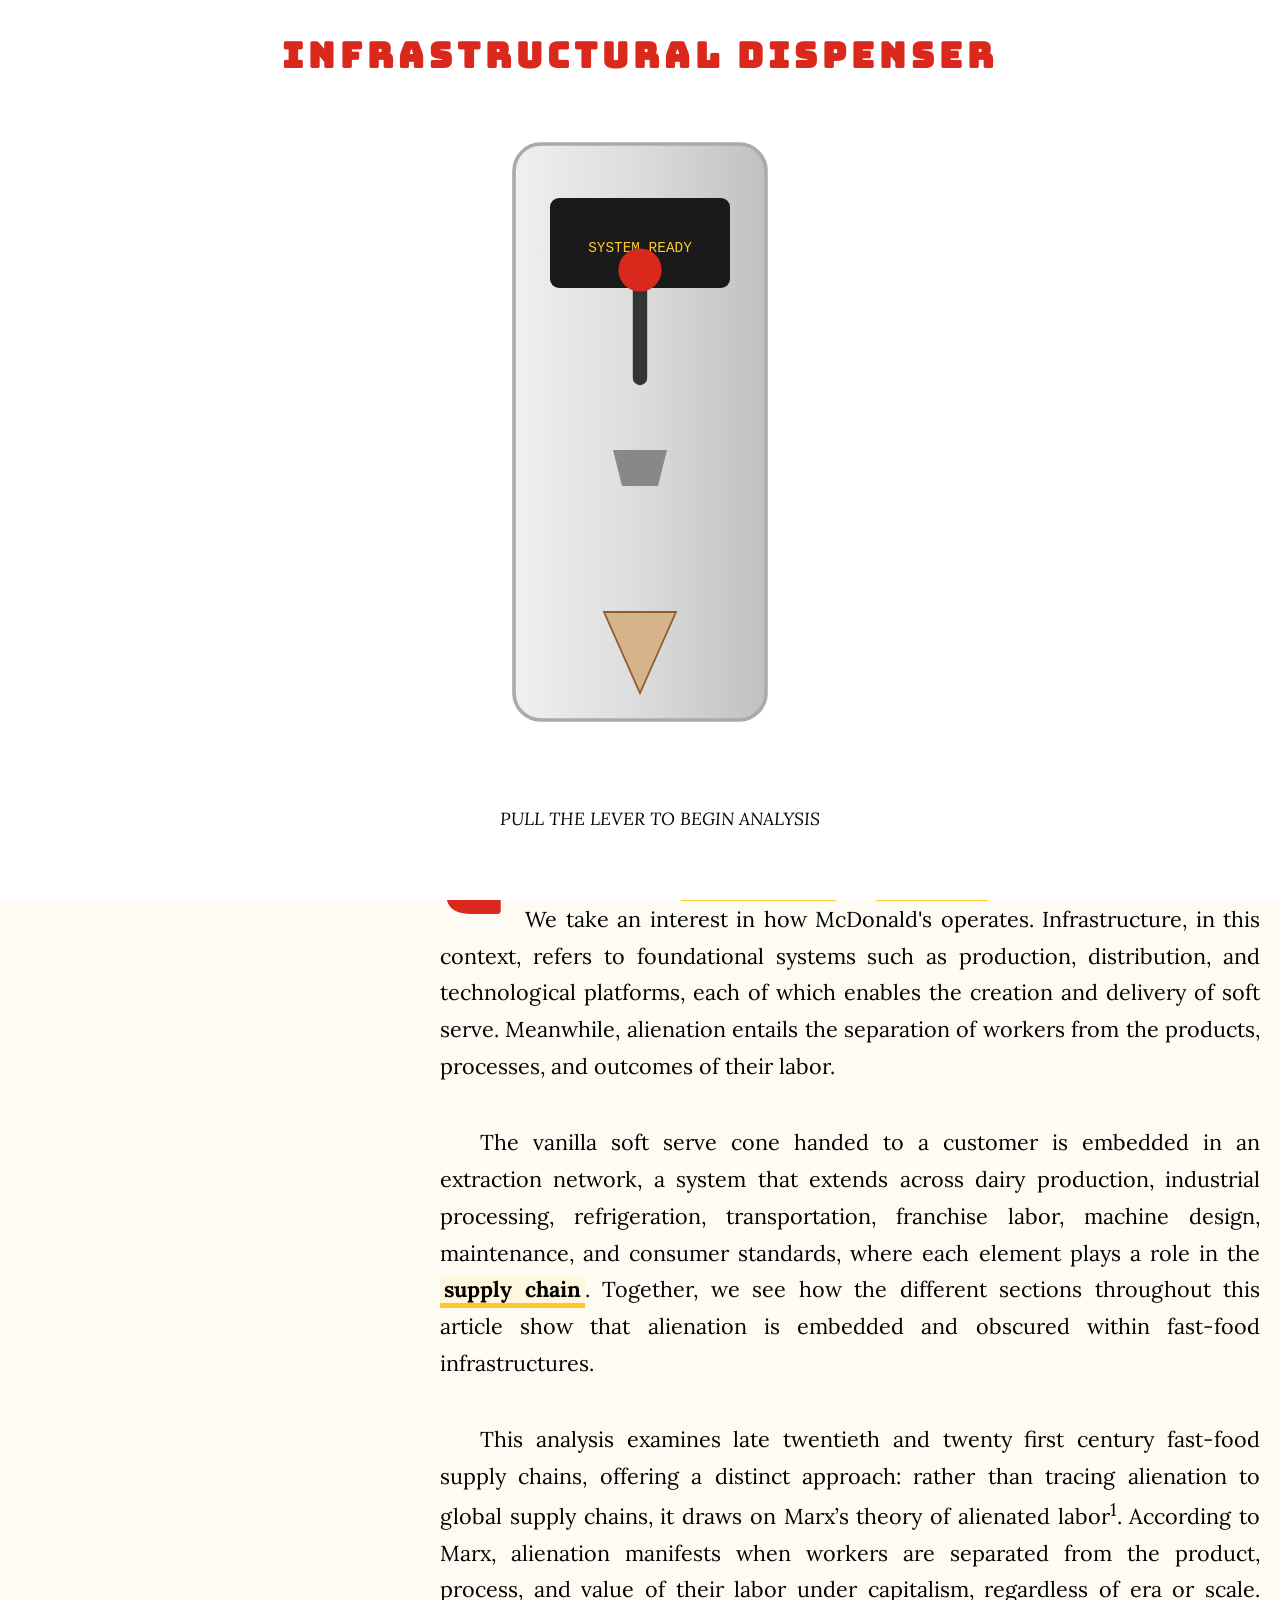
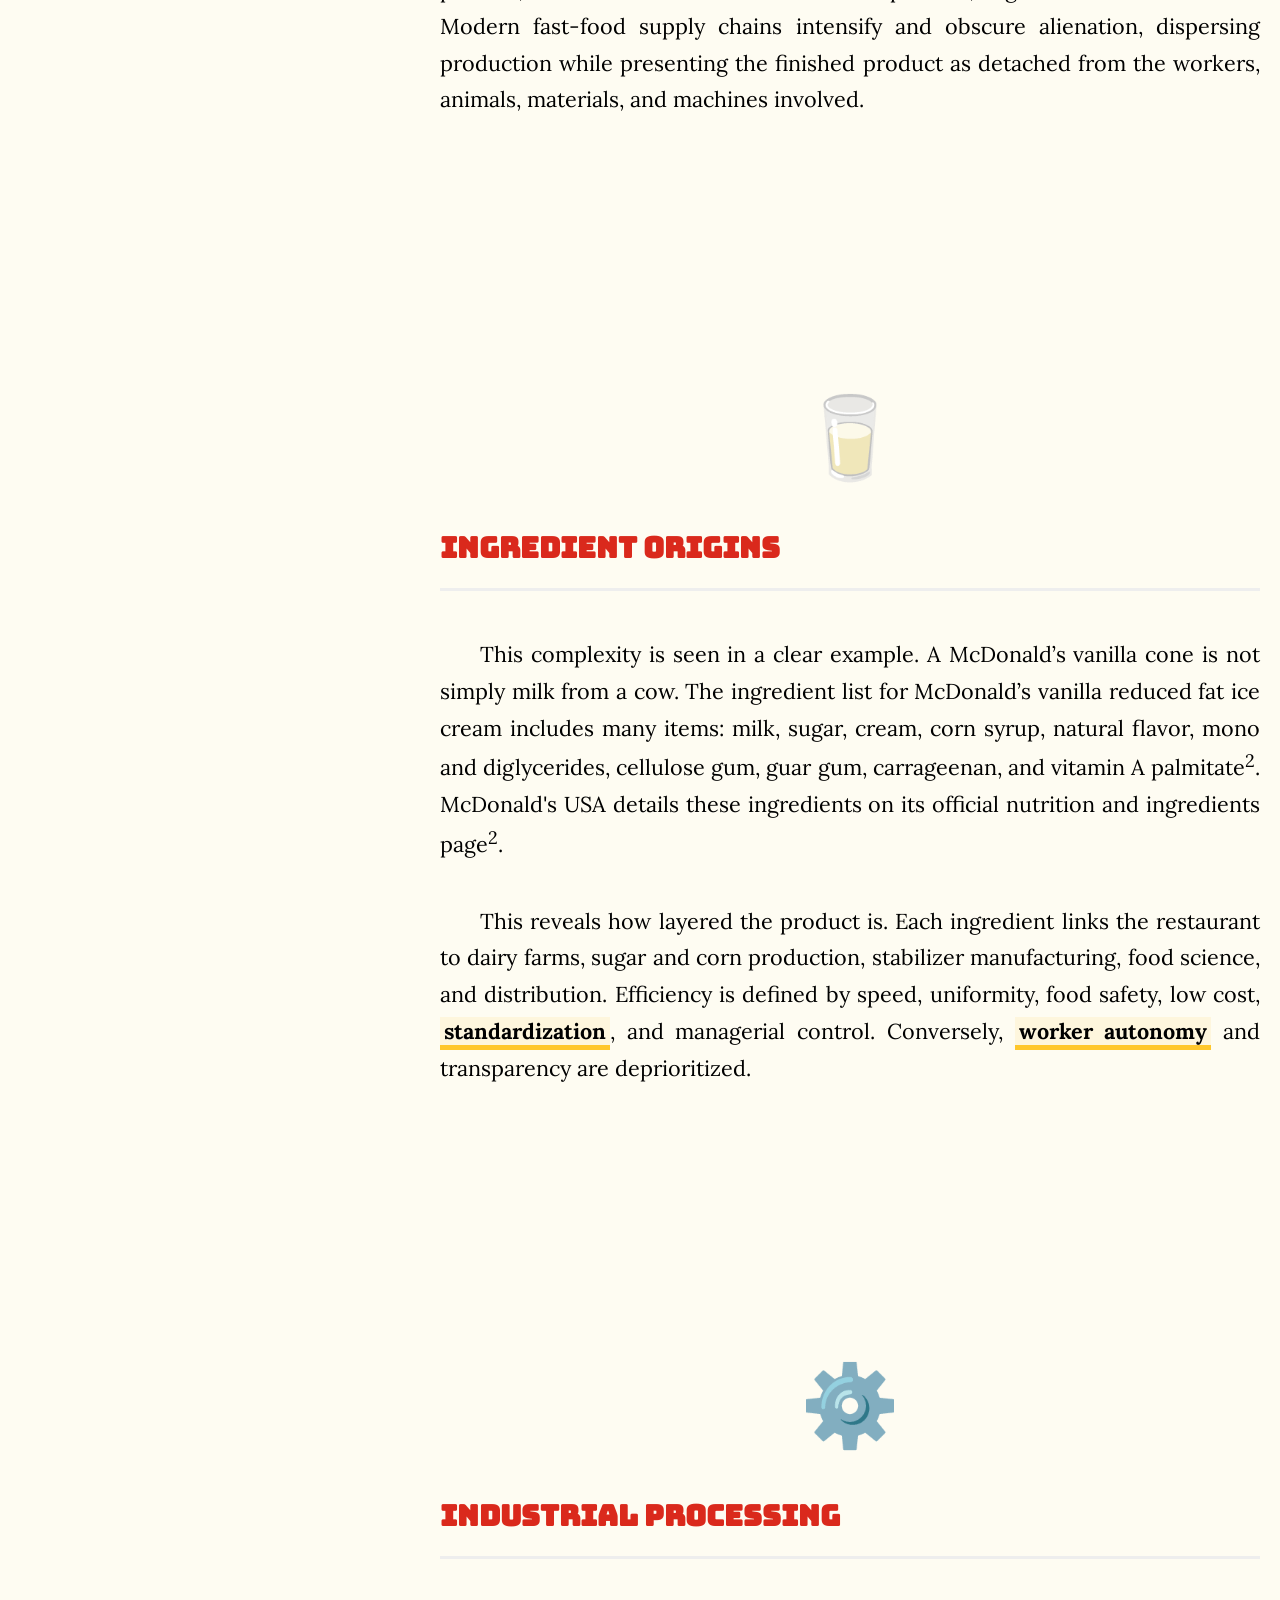
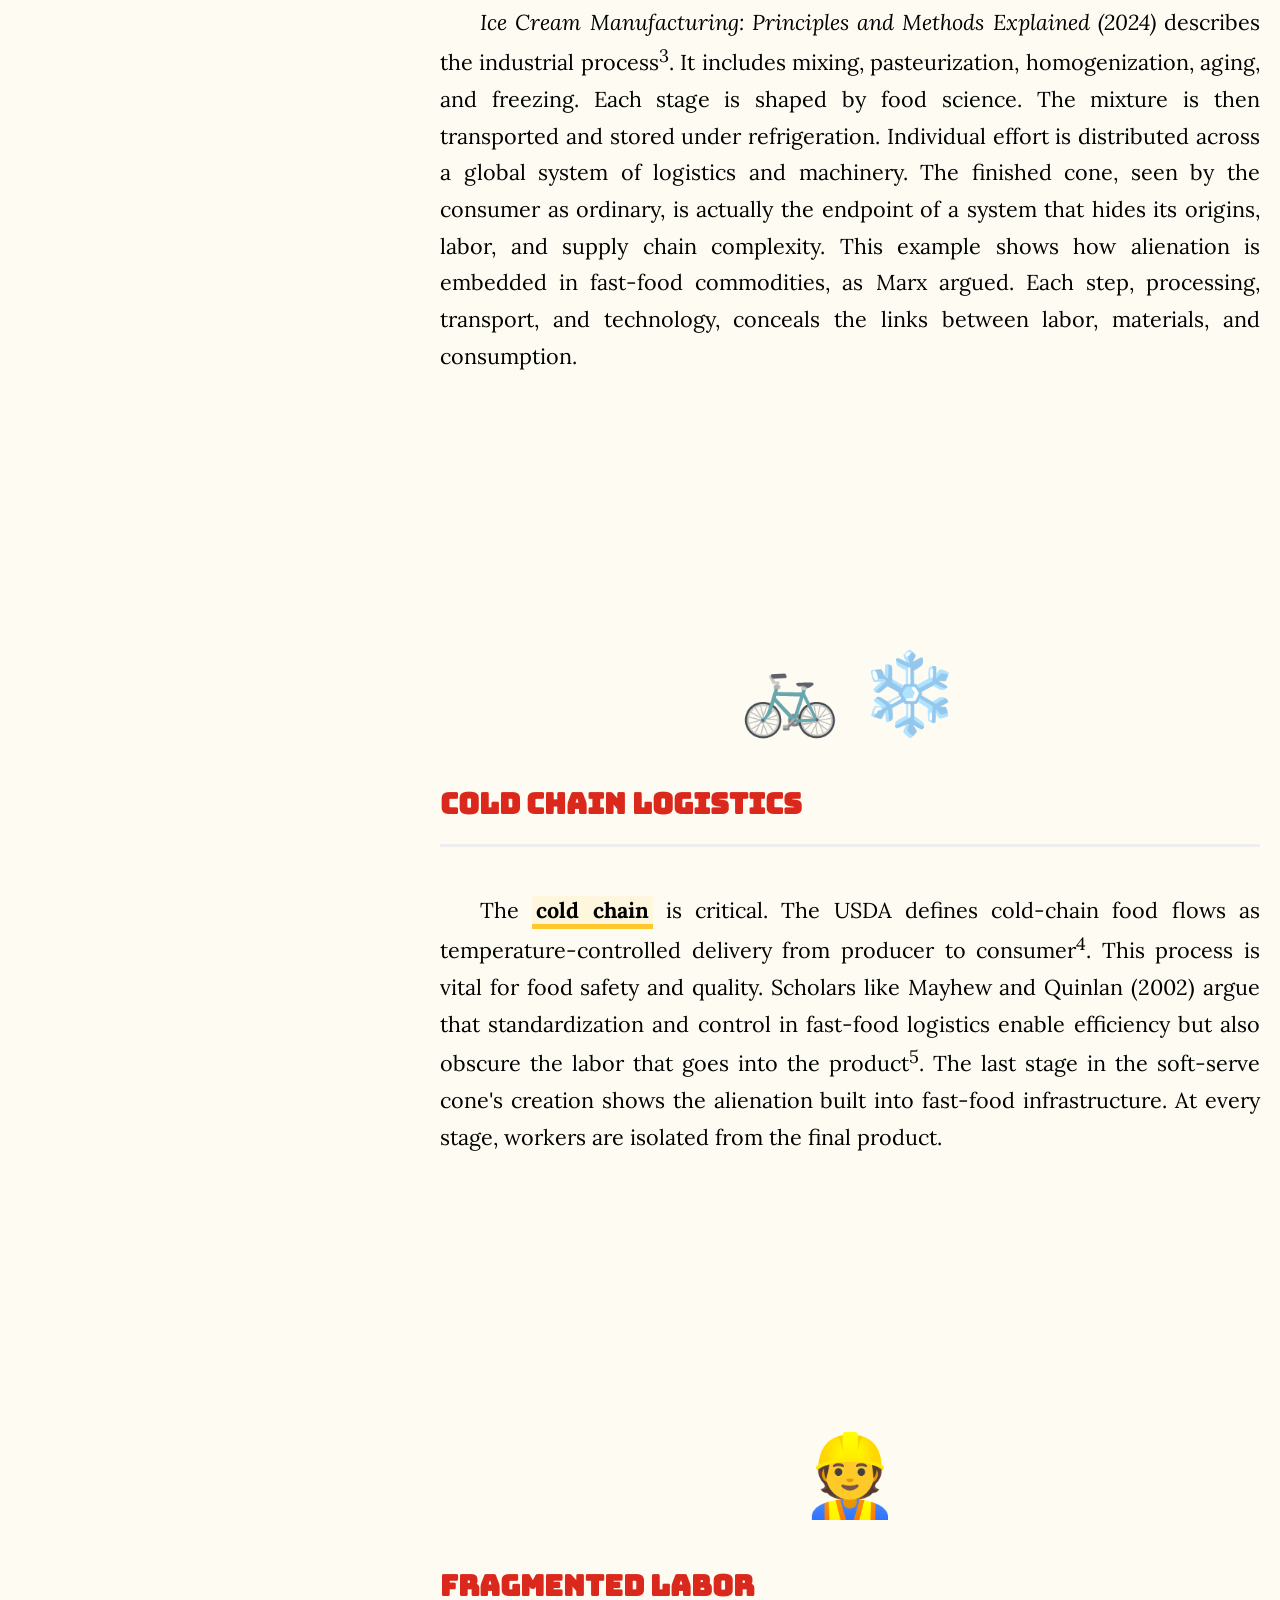
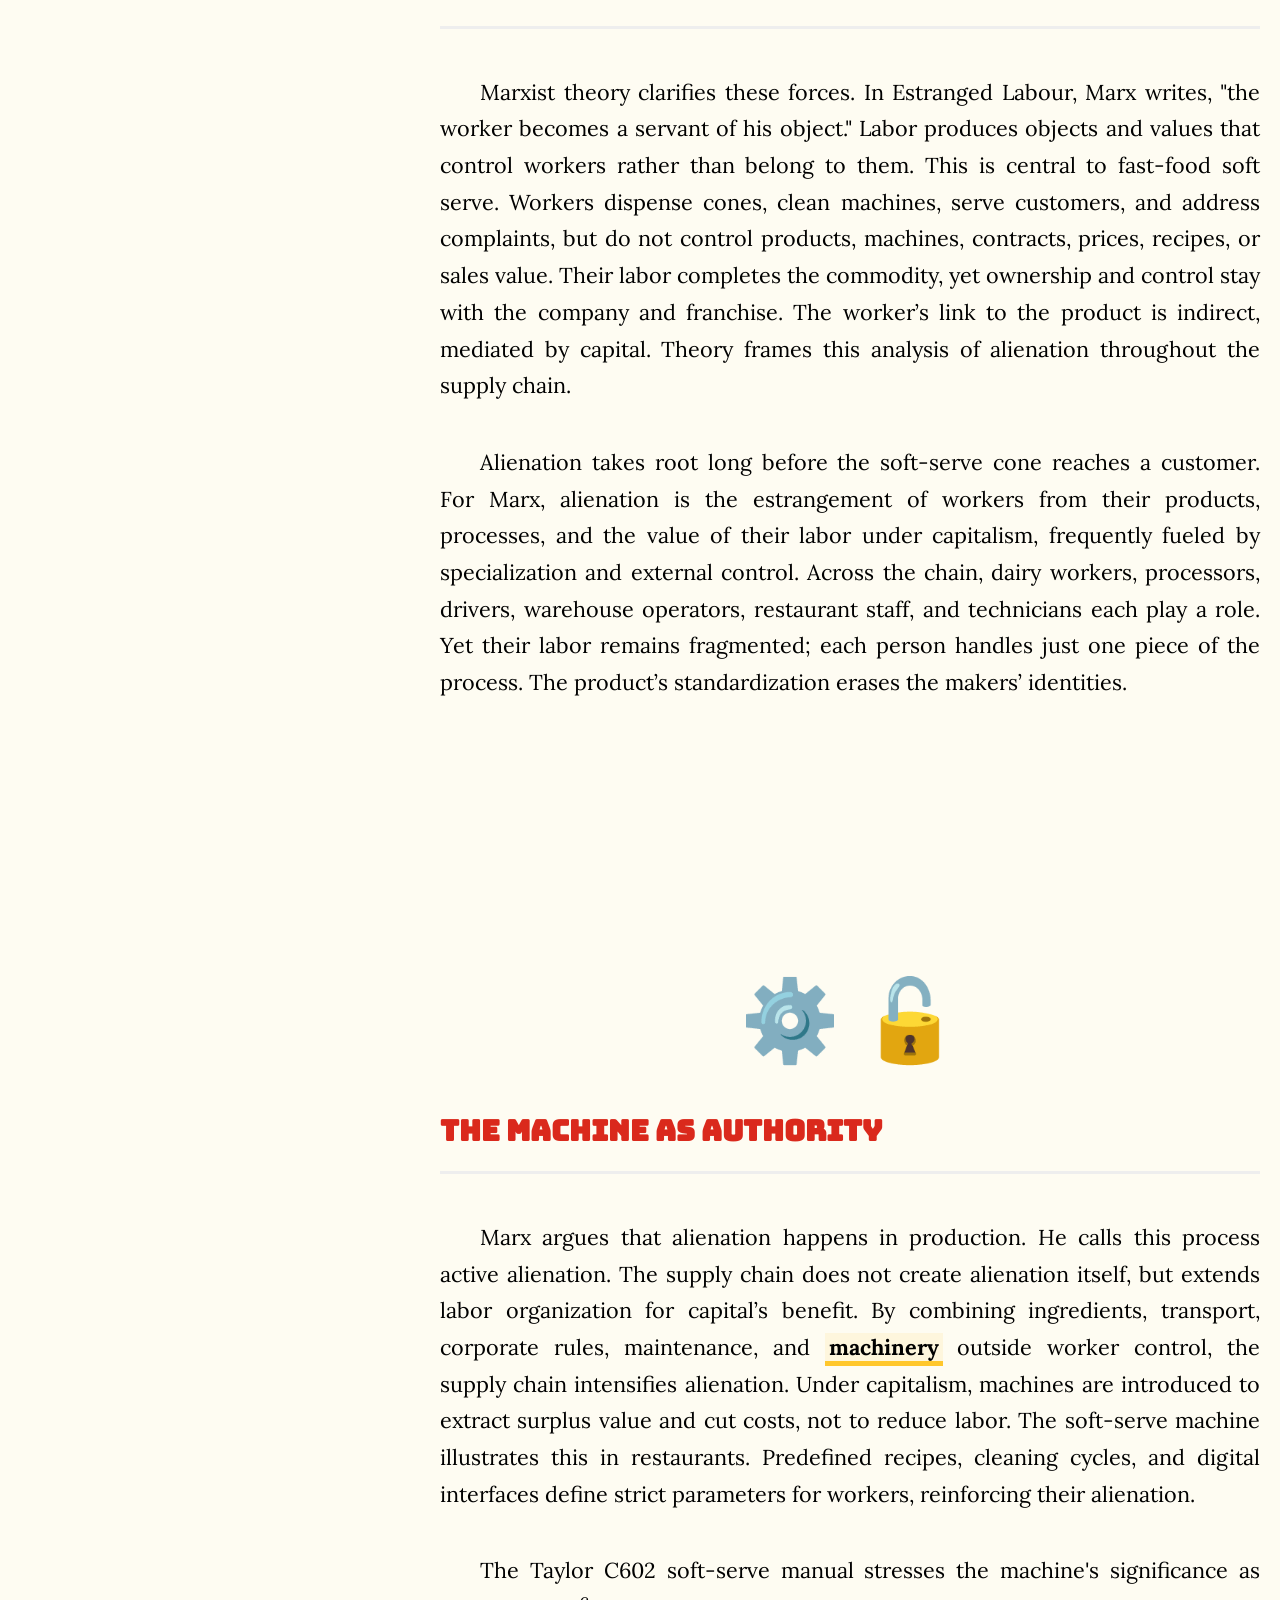
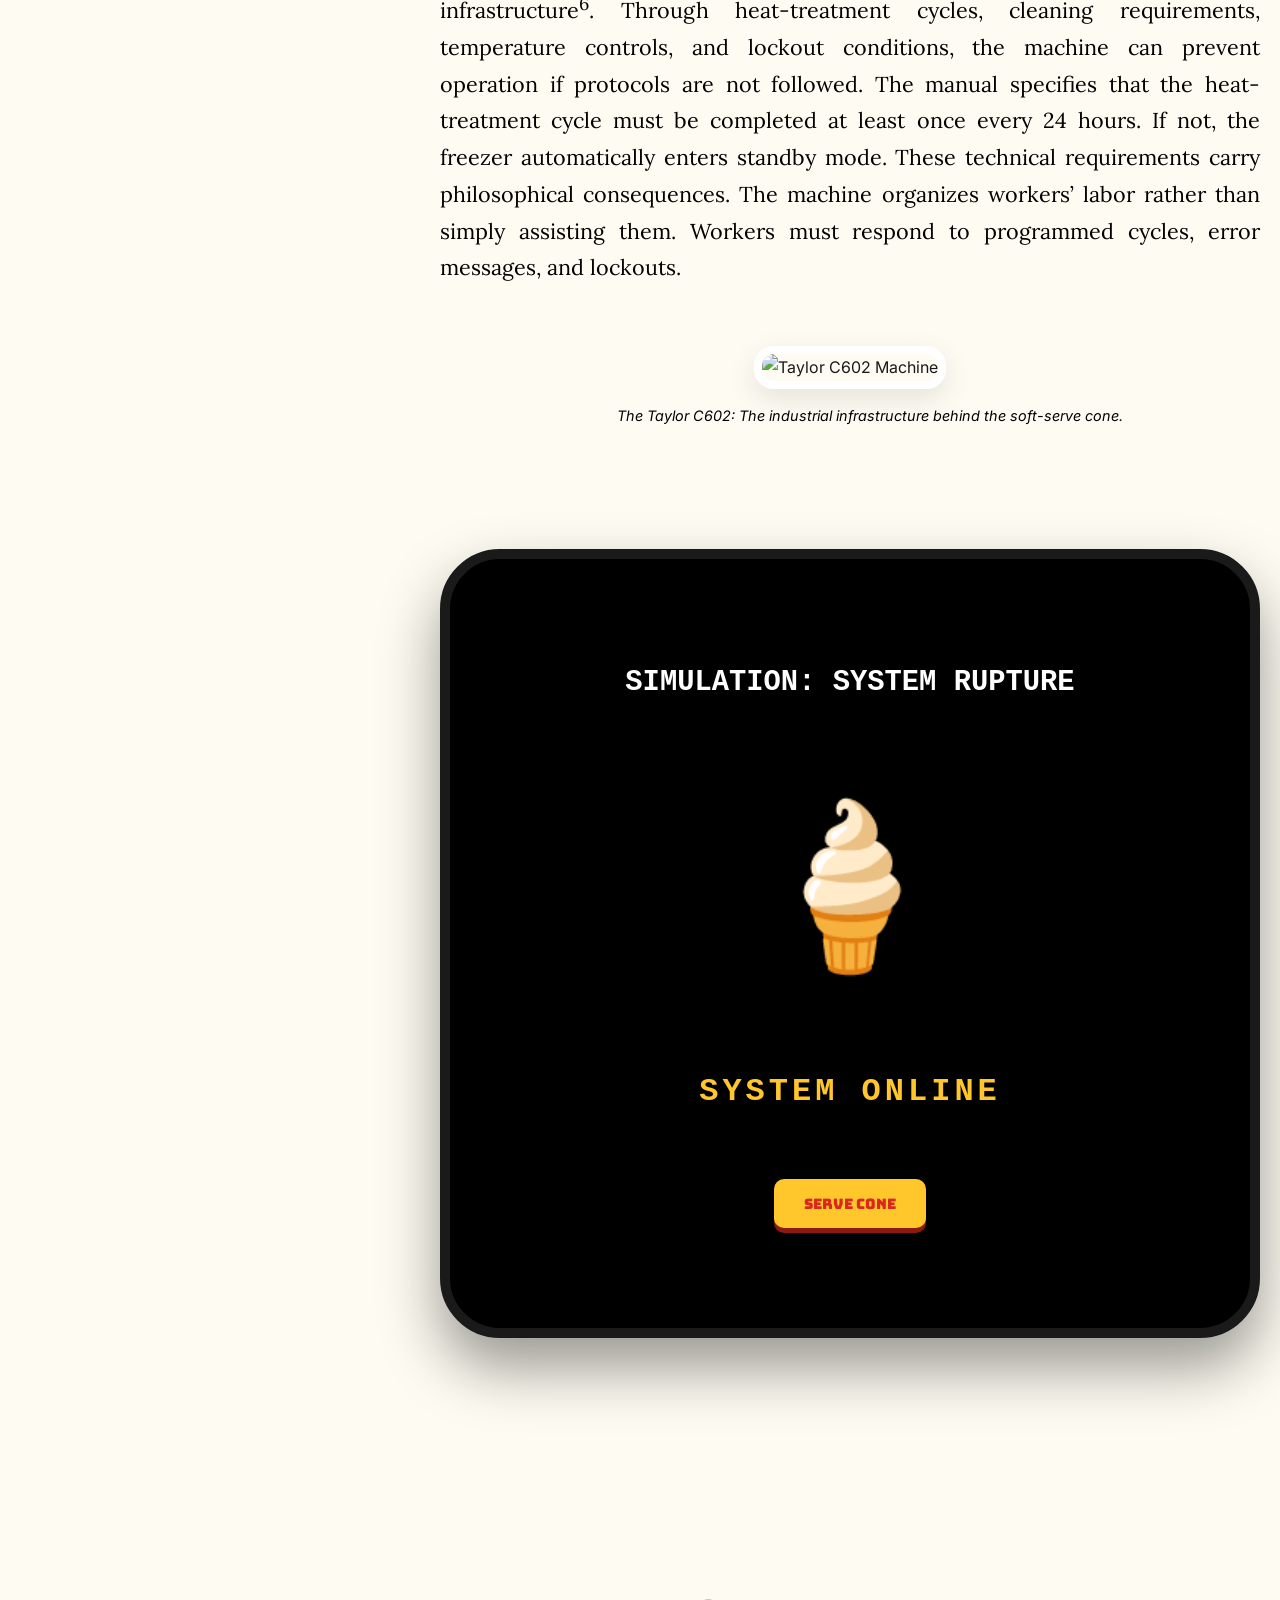
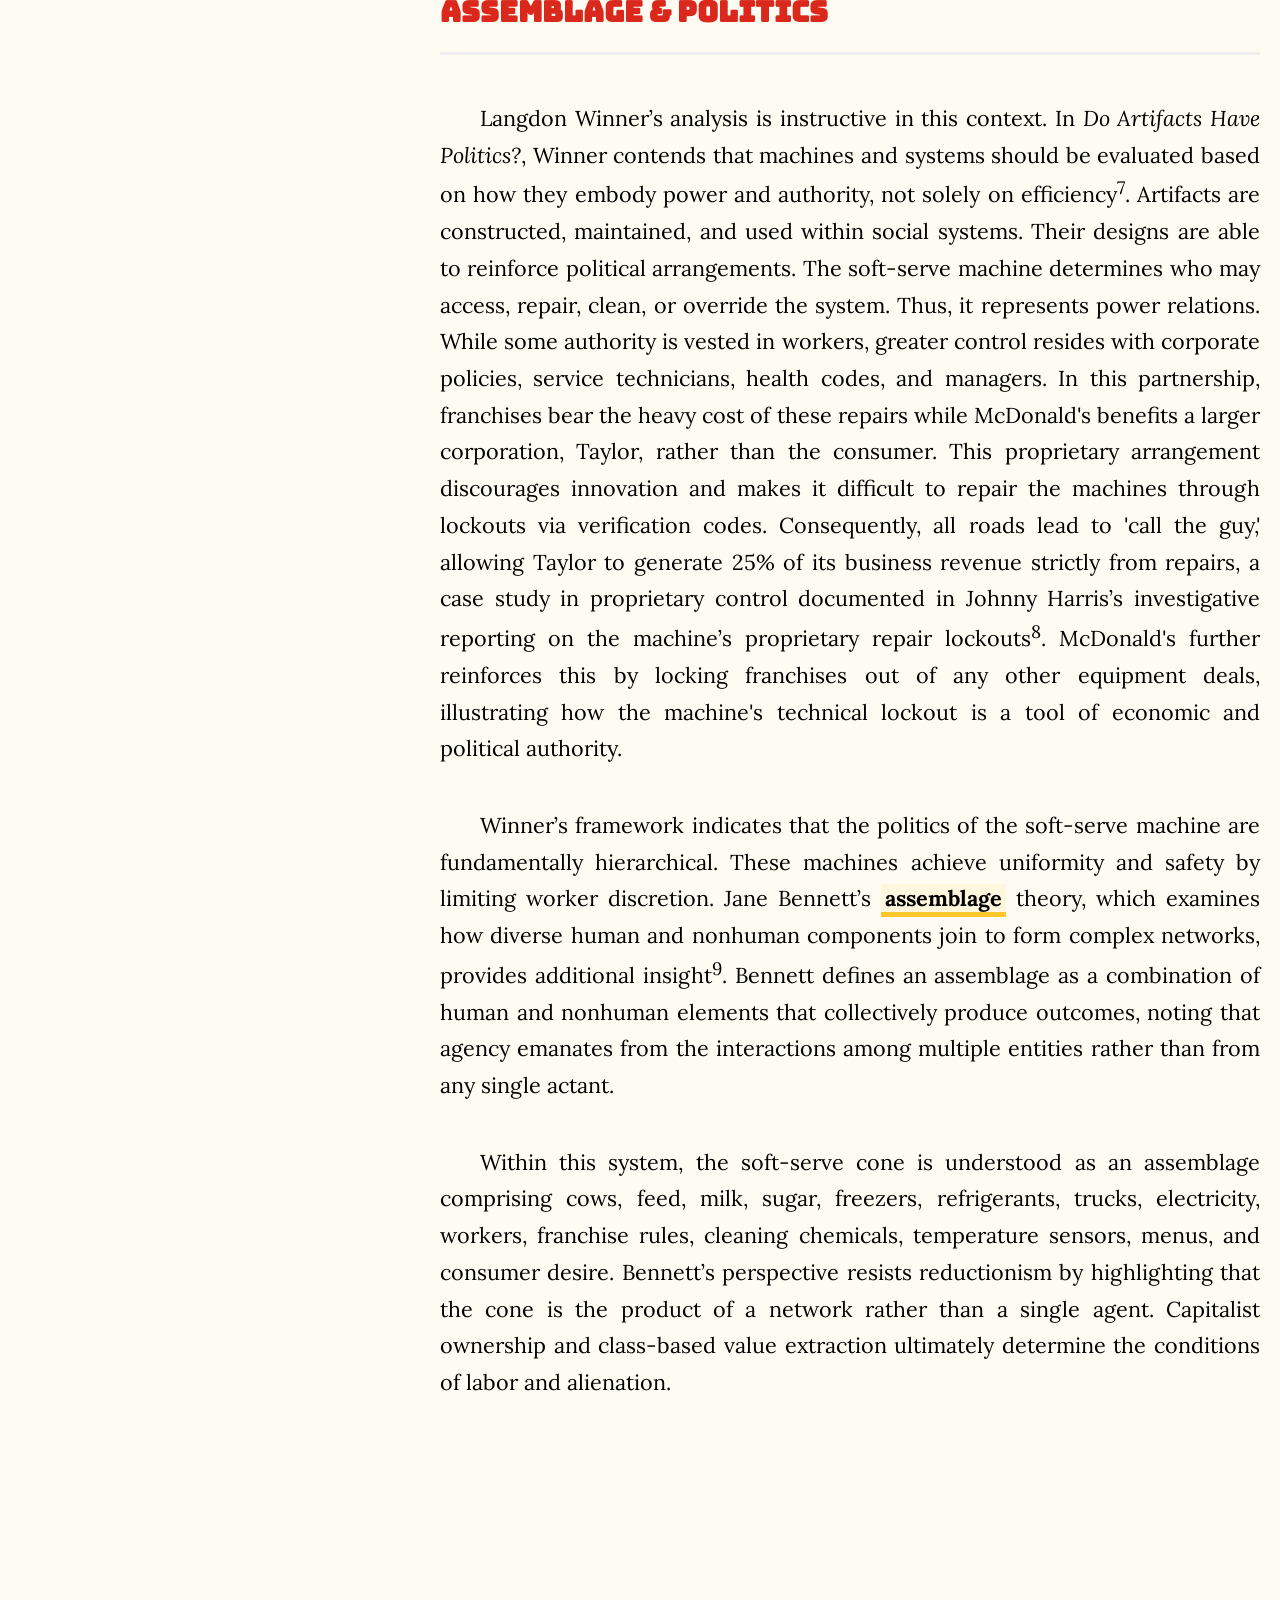
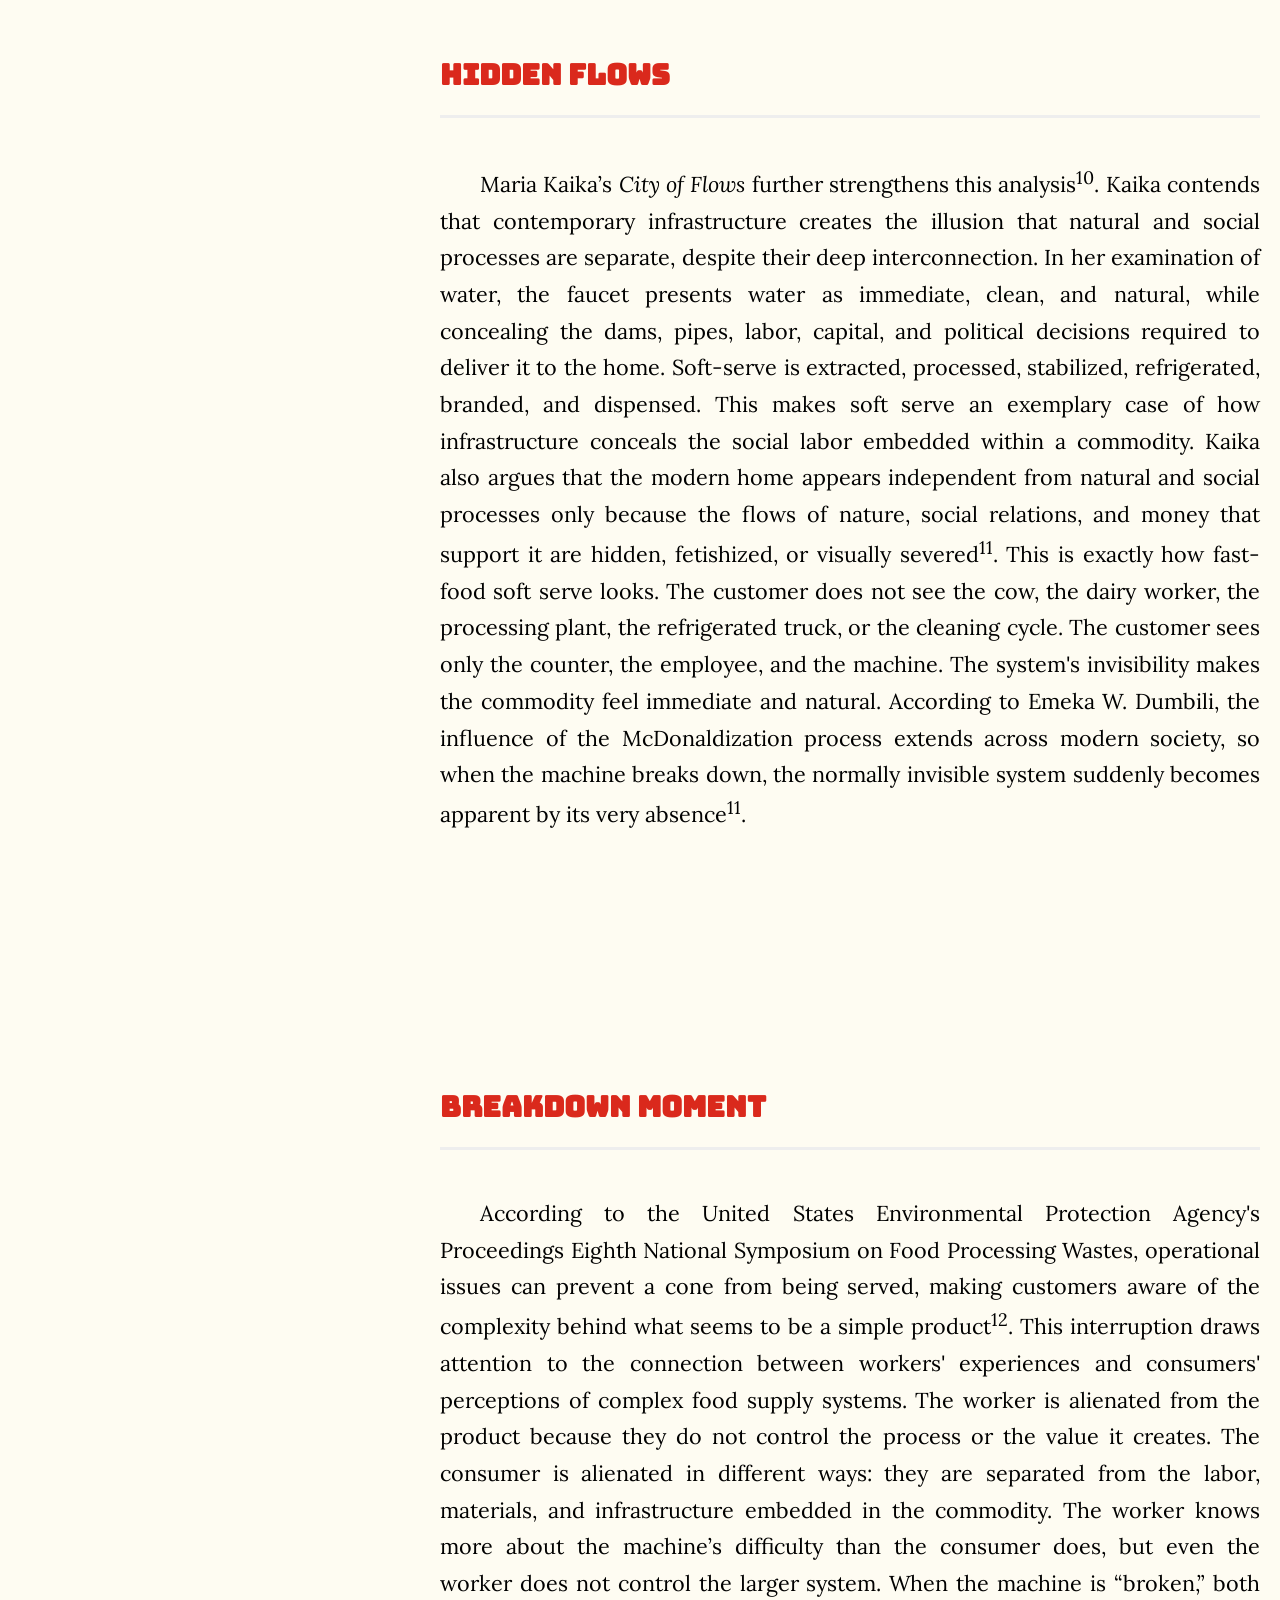
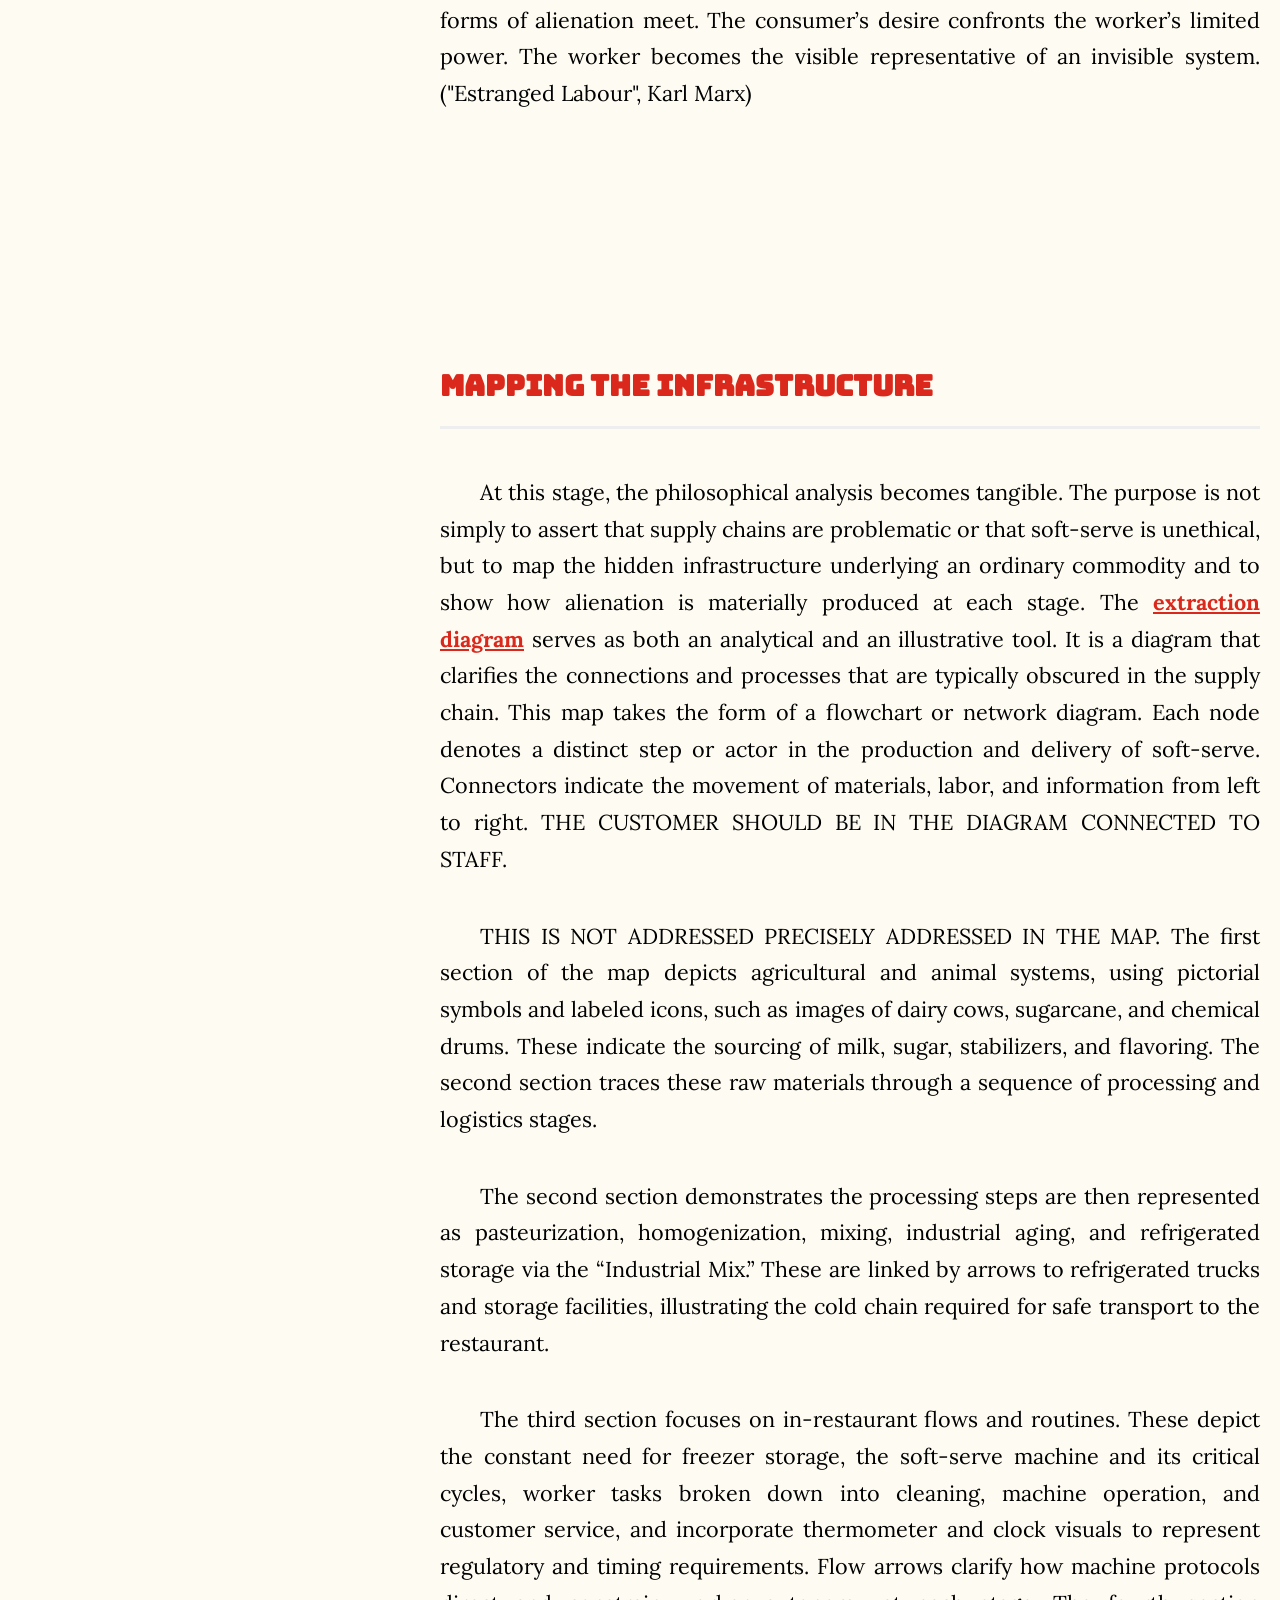
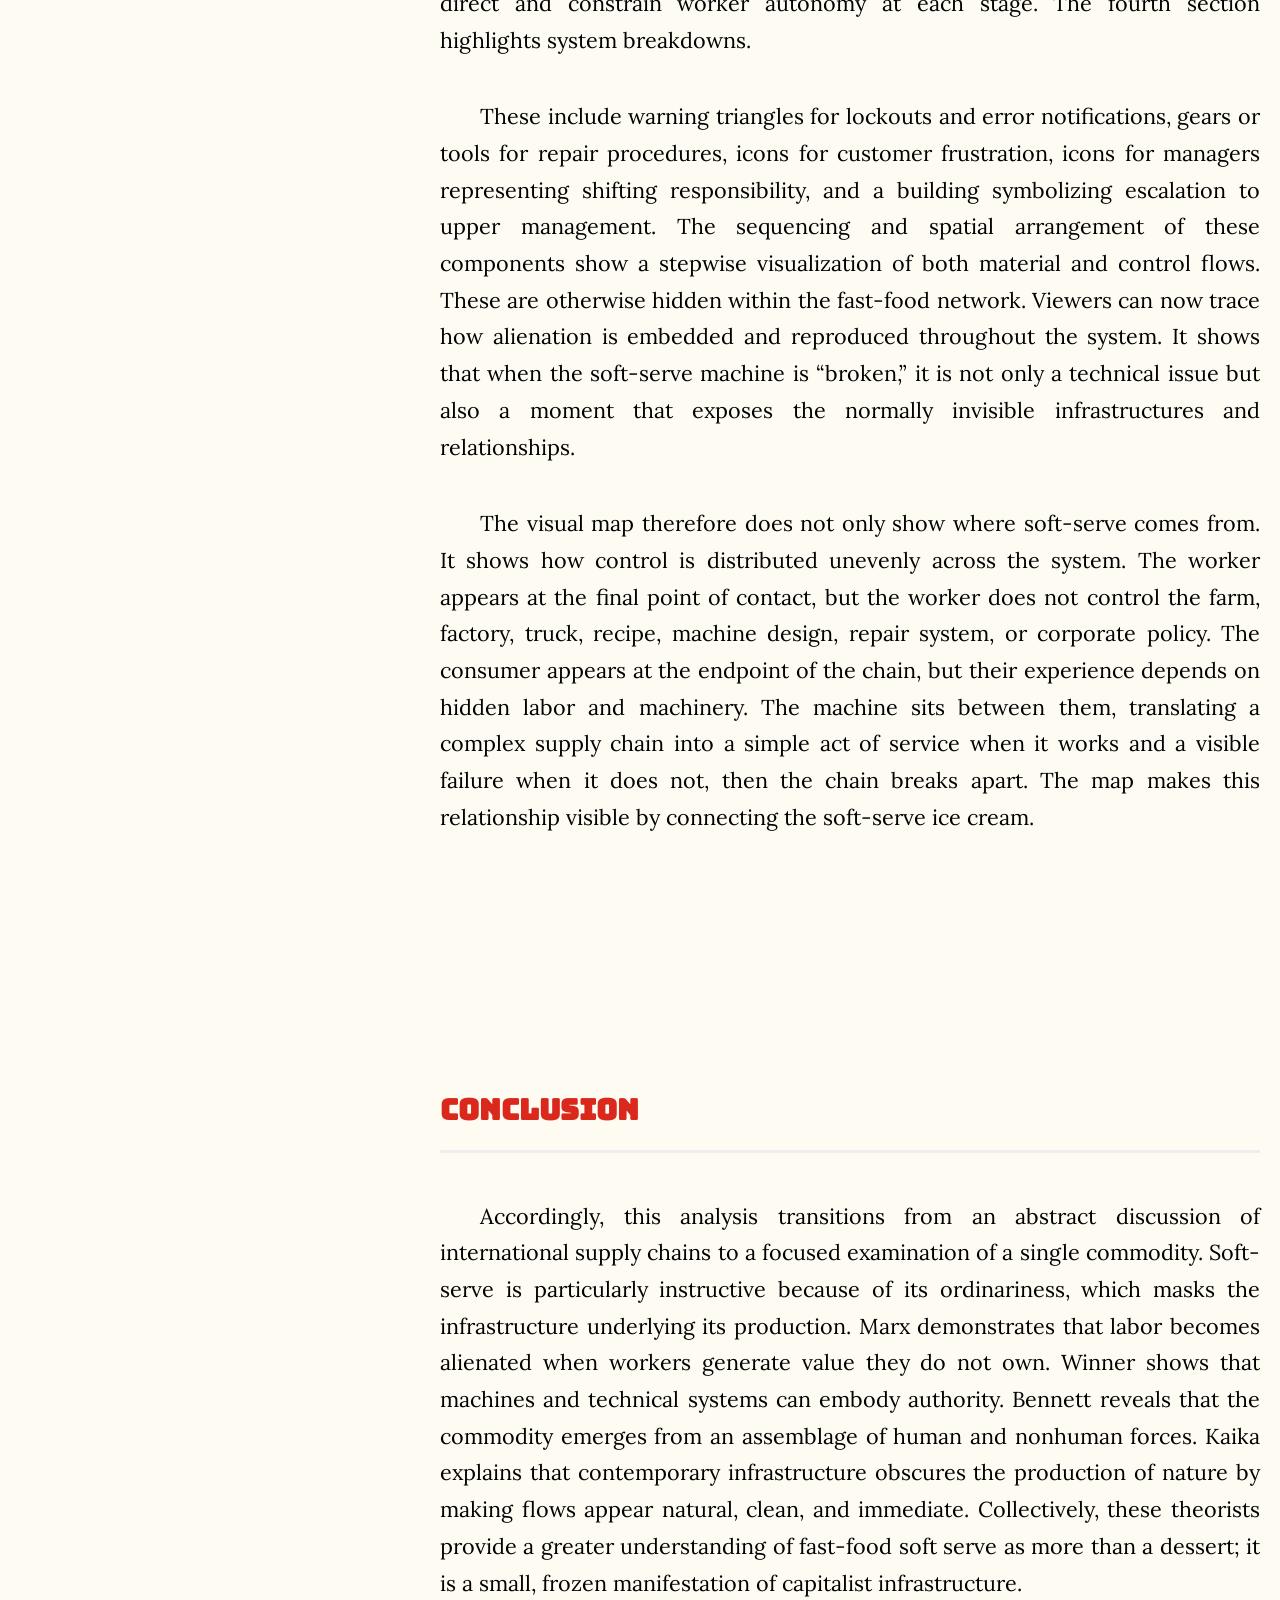
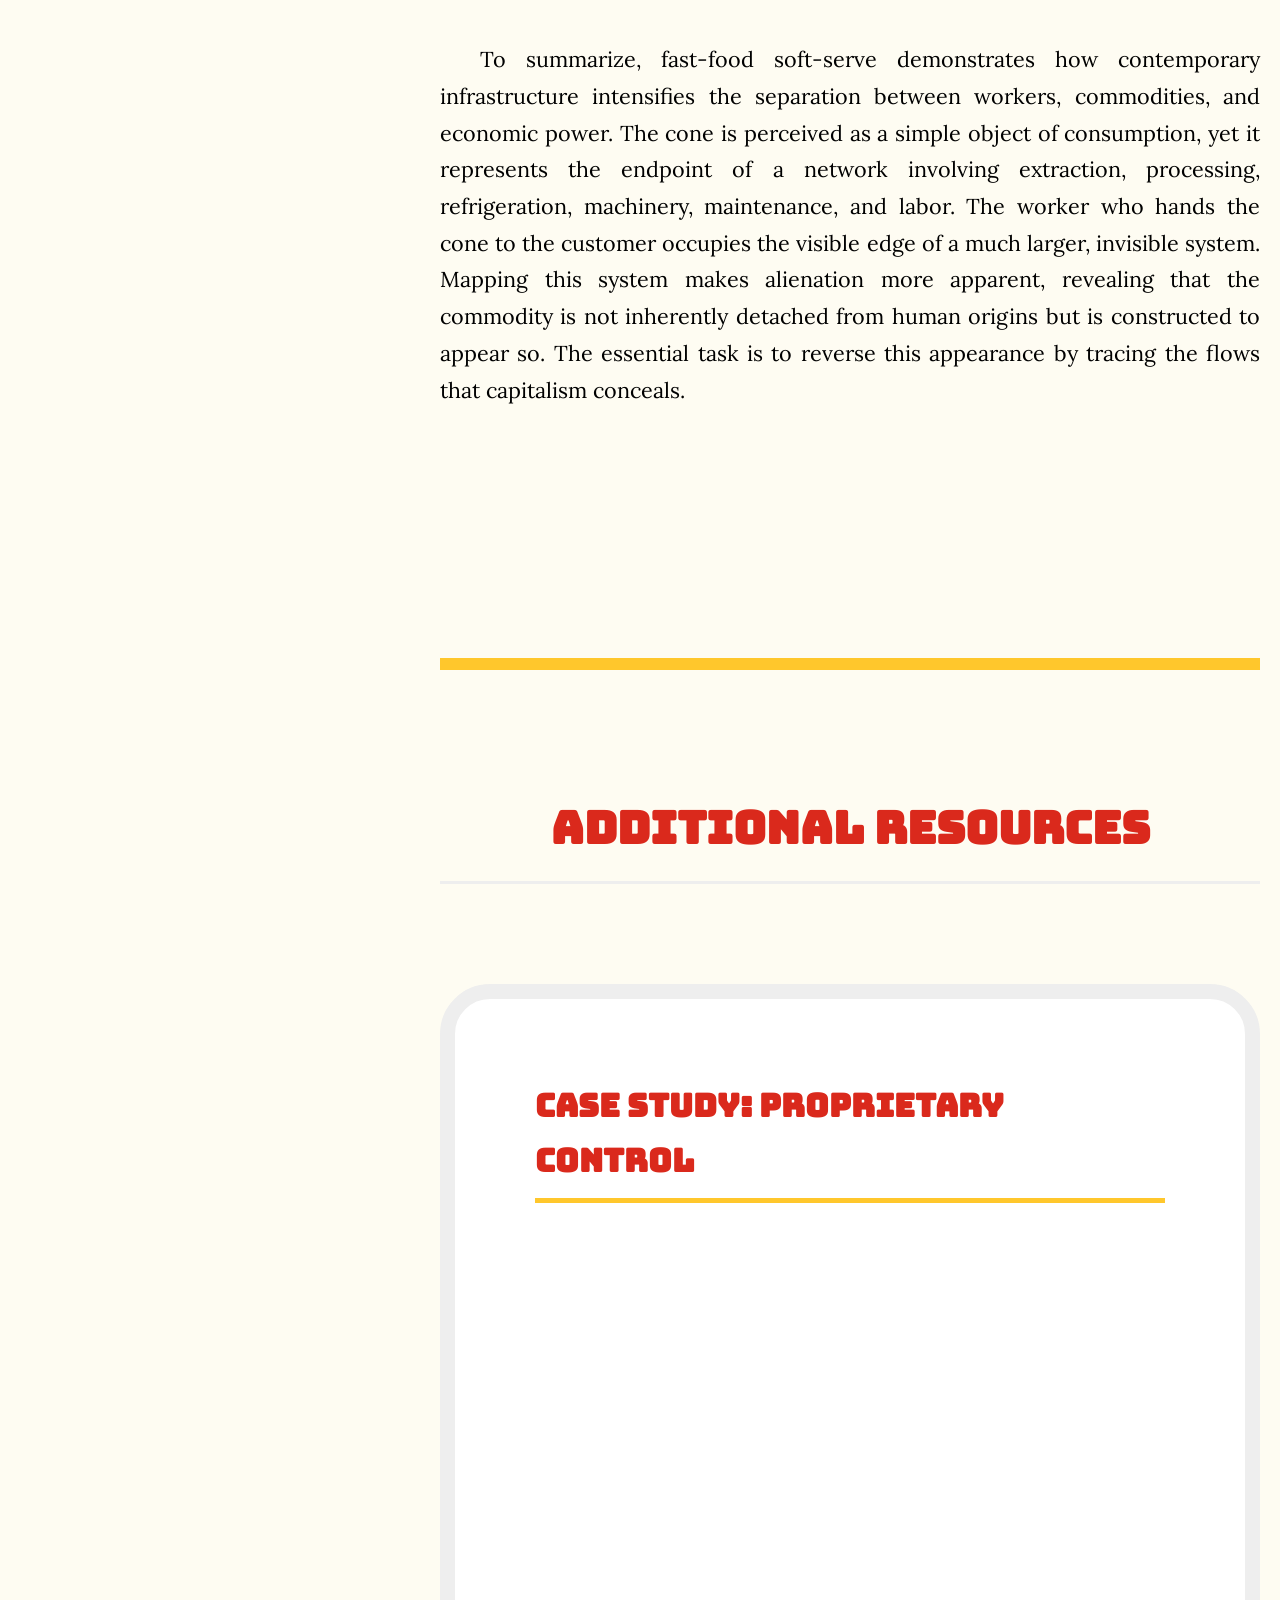
==== index.html @ db880ba6 "Update Section 10 structure and change Customer emoji to person 👤" ====
<!DOCTYPE html>
<html lang="en">
<head>
    <meta charset="UTF-8">
    <meta name="viewport" content="width=device-width, initial-scale=1.0">
    <title>Soft-Serve Alienation | Interactive Study</title>
    <link rel="icon" href="data:image/svg+xml,<svg xmlns=%22http://www.w3.org/2000/svg%22 viewBox=%220 0 100 100%22><text y=%22.9em%22 font-size=%2290%22>🍦</text></svg>">
    <script src="https://cdnjs.cloudflare.com/ajax/libs/d3/7.8.5/d3.min.js"></script>
    <link rel="stylesheet" href="styles.css">
    <link href="https://fonts.googleapis.com/css2?family=Bungee&family=Inter:wght@300;400;700;900&family=Lora:ital,wght@0,400;0,700;1,400&display=swap" rel="stylesheet">
</head>
<body>
    <!-- HELIX DISPENSER SYSTEM -->
    <div id="helix-sidebar-track">
        <svg id="helix-svg"></svg>
    </div>

    <div id="reading-progress"></div>

    <!-- 0. OPENER OVERLAY -->
    <div id="opener-overlay">
        <h2 class="opener-title">Infrastructural Dispenser</h2>
        <div class="machine-viz-container">
            <svg viewBox="0 0 200 350" class="main-machine-svg">
                <defs>
                    <linearGradient id="metal-grad" x1="0%" y1="0%" x2="100%" y2="0%">
                        <stop offset="0%" style="stop-color:#f0f0f0" />
                        <stop offset="50%" style="stop-color:#dcdcdc" />
                        <stop offset="100%" style="stop-color:#c0c0c0" />
                    </linearGradient>
                </defs>
                <rect x="30" y="10" width="140" height="320" rx="15" fill="url(#metal-grad)" stroke="#aaa" stroke-width="2" />
                <rect x="50" y="40" width="100" height="50" fill="#1a1a1a" rx="5" />
                <text x="100" y="70" text-anchor="middle" fill="#FFC72C" font-family="monospace" font-size="8" id="machine-status">SYSTEM READY</text>
                <path d="M 85,180 L 115,180 L 110,200 L 90,200 Z" fill="#888" />
                <rect id="stream-flow" x="97" y="200" width="6" height="0" fill="#fff" />
                <g id="cone-group">
                    <path d="M 80,270 L 120,270 L 100,315 Z" fill="#d7b38c" stroke="#8e5d2c" />
                    <circle id="swirl-layer-1" cx="100" cy="265" r="0" fill="#fff" stroke="#eee" />
                    <circle id="swirl-layer-2" cx="100" cy="250" r="0" fill="#fff" stroke="#eee" />
                    <circle id="swirl-layer-3" cx="100" cy="238" r="0" fill="#fff" stroke="#eee" />
                </g>
                <g transform="translate(100, 140)">
                    <g id="lever-assembly">
                        <line x1="0" y1="0" x2="0" y2="-55" stroke="#333" stroke-width="8" stroke-linecap="round" id="lever-rod" />
                        <circle cx="0" cy="-60" r="12" fill="#DA291C" id="lever-handle" />
                    </g>
                </g>
                <rect x="70" y="60" width="60" height="90" fill="transparent" style="cursor:pointer" onclick="window.dispenseSequence()" />
            </svg>
            <p class="opener-hint" id="opener-hint">PULL THE LEVER TO BEGIN ANALYSIS</p>
        </div>
    </div>

    <!-- 1. STICKY HEADER -->
    <header class="fast-food-header">
        <div class="header-inner" style="text-align: center;">
            <h1 class="header-title">SOFT SERVE ALIENATION</h1>
            <div class="thesis-strip">
                The Frozen Infrastructure of Ice Cream Soft Serve Machines
            </div>
        </div>
    </header>

    <!-- 2. TABBED CONTENT CONTAINERS -->
    <div id="tab-article" class="tab-view active">
        <div class="page-container">
            <!-- Sidebar Navigation (Fixed/Static) -->
            <aside class="sticky-sidebar">
                <div class="toc-container">
                    <nav class="toc">
                        <span class="sidebar-head">Navigation</span>
                        <ul>
                            <li><a href="#sec-1">Appearance</a></li>
                            <li><a href="#sec-2">Origins</a></li>
                            <li><a href="#sec-3">Processing</a></li>
                            <li><a href="#sec-4">Cold Chain</a></li>
                            <li><a href="#sec-5">Labor</a></li>
                            <li><a href="#sec-6">Authority</a></li>
                            <li><a href="#sec-7">Assemblage</a></li>
                            <li><a href="#sec-8">Flows</a></li>
                            <li><a href="#sec-9">Breakdowns</a></li>
                            <li><a href="#sec-10">Mapping</a></li>
                            <li><a href="#conclusion">Conclusion</a></li>
                            <li><a href="#resources">Resources</a></li>
                            <li><a href="#references">References</a></li>
                        </ul>
                    </nav>
                </div>
            </aside>

            <main class="text-column">
                <article id="essay-body">
                    <section id="sec-1">
                        <div class="video-container" style="background: #111;">
                            <video autoplay muted loop playsinline width="100%" height="100%" style="width: 100%; height: 100%; object-fit: cover; display: block;">
                                <source src="intro-video.mp4" type="video/mp4">
                                Your browser does not support the video tag.
                            </video>
                        </div>
                        <h2>The Cone as It Appears</h2>
                        <p class="dropcap">Contemporary fast-food soft serve is more than a consumer product: it constitutes an <span class="glossary" data-def="Foundational systems such as production, distribution, and technological platforms.">infrastructure</span> of <span class="glossary" data-def="The separation of workers from the products, processes, and outcomes of their labor.">alienation</span> in the fast-food industry. We take an interest in how McDonald's operates. Infrastructure, in this context, refers to foundational systems such as production, distribution, and technological platforms, each of which enables the creation and delivery of soft serve. Meanwhile, alienation entails the separation of workers from the products, processes, and outcomes of their labor.</p>
                        <p>The vanilla soft serve cone handed to a customer is embedded in an extraction network, a system that extends across dairy production, industrial processing, refrigeration, transportation, franchise labor, machine design, maintenance, and consumer standards, where each element plays a role in the <span class="glossary" data-def="An organized network that moves a product from raw materials to consumers.">supply chain</span>. Together, we see how the different sections throughout this article show that alienation is embedded and obscured within fast-food infrastructures.</p>
                        <p>This analysis examines late twentieth and twenty first century fast-food supply chains, offering a distinct approach: rather than tracing alienation to global supply chains, it draws on Marx’s theory of alienated labor<sup class="fn" data-fn="1">1</sup>. According to Marx, alienation manifests when workers are separated from the product, process, and value of their labor under capitalism, regardless of era or scale. Modern fast-food supply chains intensify and obscure alienation, dispersing production while presenting the finished product as detached from the workers, animals, materials, and machines involved.</p>
                    </section>

                    <section id="sec-2">
                        <div class="section-logo-container">
                            <div class="section-emoji animate-pulse">🥛</div>
                        </div>
                        <h2>Ingredient Origins</h2>
                        <p>This complexity is seen in a clear example. A McDonald’s vanilla cone is not simply milk from a cow. The ingredient list for McDonald’s vanilla reduced fat ice cream includes many items: milk, sugar, cream, corn syrup, natural flavor, mono and diglycerides, cellulose gum, guar gum, carrageenan, and vitamin A palmitate<sup class="fn" data-fn="2">2</sup>. McDonald's USA details these ingredients on its official nutrition and ingredients page<sup class="fn" data-fn="2">2</sup>.</p>
                        <p>This reveals how layered the product is. Each ingredient links the restaurant to dairy farms, sugar and corn production, stabilizer manufacturing, food science, and distribution. Efficiency is defined by speed, uniformity, food safety, low cost, <span class="glossary" data-def="The process of making something conform to a standard, often erasing original identities.">standardization</span>, and managerial control. Conversely, <span class="glossary" data-def="The degree of freedom workers have over their labor process.">worker autonomy</span> and transparency are deprioritized.</p>
                    </section>

                    <section id="sec-3">
                        <div class="section-logo-container">
                            <div class="section-emoji animate-shake">⚙️</div>
                        </div>
                        <h2>Industrial Processing</h2>
                        <p><em>Ice Cream Manufacturing: Principles and Methods Explained (2024)</em> describes the industrial process<sup class="fn" data-fn="3">3</sup>. It includes mixing, pasteurization, homogenization, aging, and freezing. Each stage is shaped by food science. The mixture is then transported and stored under refrigeration. Individual effort is distributed across a global system of logistics and machinery. The finished cone, seen by the consumer as ordinary, is actually the endpoint of a system that hides its origins, labor, and supply chain complexity. This example shows how alienation is embedded in fast-food commodities, as Marx argued. Each step, processing, transport, and technology, conceals the links between labor, materials, and consumption.</p>
                    </section>

                    <section id="sec-4">
                        <div class="section-logo-container">
                            <div class="section-emoji animate-ride">🚲 ❄️</div>
                        </div>
                        <h2>Cold Chain Logistics</h2>
                        <p>The <span class="glossary" data-def="A temperature-controlled supply chain that masks infrastructure while preserving commodities.">cold chain</span> is critical. The USDA defines cold-chain food flows as temperature-controlled delivery from producer to consumer<sup class="fn" data-fn="4">4</sup>. This process is vital for food safety and quality. Scholars like Mayhew and Quinlan (2002) argue that standardization and control in fast-food logistics enable efficiency but also obscure the labor that goes into the product<sup class="fn" data-fn="5">5</sup>. The last stage in the soft-serve cone's creation shows the alienation built into fast-food infrastructure. At every stage, workers are isolated from the final product.</p>
                    </section>

                    <section id="sec-5">
                        <div class="section-logo-container">
                            <div class="section-emoji">👷</div>
                        </div>
                        <h2>Fragmented Labor</h2>
                        <p>Marxist theory clarifies these forces. In Estranged Labour, Marx writes, "the worker becomes a servant of his object." Labor produces objects and values that control workers rather than belong to them. This is central to fast-food soft serve. Workers dispense cones, clean machines, serve customers, and address complaints, but do not control products, machines, contracts, prices, recipes, or sales value. Their labor completes the commodity, yet ownership and control stay with the company and franchise. The worker’s link to the product is indirect, mediated by capital. Theory frames this analysis of alienation throughout the supply chain.</p>
                        <p>Alienation takes root long before the soft-serve cone reaches a customer. For Marx, alienation is the estrangement of workers from their products, processes, and the value of their labor under capitalism, frequently fueled by specialization and external control. Across the chain, dairy workers, processors, drivers, warehouse operators, restaurant staff, and technicians each play a role. Yet their labor remains fragmented; each person handles just one piece of the process. The product’s standardization erases the makers’ identities.</p>
                    </section>

                    <section id="sec-6">
                        <div class="section-logo-container">
                            <div class="section-emoji animate-shake">⚙️ 🔓</div>
                        </div>
                        <h2>The Machine as Authority</h2>
                        <p>Marx argues that alienation happens in production. He calls this process active alienation. The supply chain does not create alienation itself, but extends labor organization for capital’s benefit. By combining ingredients, transport, corporate rules, maintenance, and <span class="glossary" data-def="Mechanical systems introduced to extract surplus value, defining strict parameters for workers.">machinery</span> outside worker control, the supply chain intensifies alienation. Under capitalism, machines are introduced to extract surplus value and cut costs, not to reduce labor. The soft-serve machine illustrates this in restaurants. Predefined recipes, cleaning cycles, and digital interfaces define strict parameters for workers, reinforcing their alienation.</p>
                        <p>The Taylor C602 soft-serve manual stresses the machine's significance as infrastructure<sup class="fn" data-fn="6">6</sup>. Through heat-treatment cycles, cleaning requirements, temperature controls, and lockout conditions, the machine can prevent operation if protocols are not followed. The manual specifies that the heat-treatment cycle must be completed at least once every 24 hours. If not, the freezer automatically enters standby mode. These technical requirements carry philosophical consequences. The machine organizes workers’ labor rather than simply assisting them. Workers must respond to programmed cycles, error messages, and lockouts.</p>
                        <div class="captioned-image">
                            <img src="https://softserveparts.com/cdn/shop/collections/F221283679_400x.png?v=1673619457" alt="Taylor C602 Machine">
                            <p>The Taylor C602: The industrial infrastructure behind the soft-serve cone.</p>
                        </div>
                        <div class="mcd-sim-container">
                            <h2 class="sim-header">Simulation: System Rupture</h2>
                            <div class="mcd-ui-panel">
                                <div class="sim-cone-glyph">🍦</div>
                                <div id="sim-status-label">SYSTEM ONLINE</div>
                                <button id="btn-serve-sim" class="map-tab-btn" onclick="window.runRuptureSim()">SERVE CONE</button>
                            </div>
                            <div id="sim-reveal-area" class="hidden">
                                <div class="sim-alert">LOCKOUT ENGAGED: HEAT CYCLE FAILURE</div>
                                <p class="sim-analysis-text">When the machine is 'broken,' both forms of alienation meet. The consumer's desire confronts the worker's limited power. The worker becomes the visible representative of an invisible system. ("Estranged Labour", Karl Marx)</p>
                                <button class="map-tab-btn secondary">CALL MAINTENANCE</button>
                            </div>
                        </div>
                    </section>

                    <section id="sec-7">
                        <h2>Assemblage & Politics</h2>
                        <p>Langdon Winner’s analysis is instructive in this context. In <em>Do Artifacts Have Politics?</em>, Winner contends that machines and systems should be evaluated based on how they embody power and authority, not solely on efficiency<sup class="fn" data-fn="7">7</sup>. Artifacts are constructed, maintained, and used within social systems. Their designs are able to reinforce political arrangements. The soft-serve machine determines who may access, repair, clean, or override the system. Thus, it represents power relations. While some authority is vested in workers, greater control resides with corporate policies, service technicians, health codes, and managers. In this partnership, franchises bear the heavy cost of these repairs while McDonald's benefits a larger corporation, Taylor, rather than the consumer. This proprietary arrangement discourages innovation and makes it difficult to repair the machines through lockouts via verification codes. Consequently, all roads lead to 'call the guy,' allowing Taylor to generate 25% of its business revenue strictly from repairs, a case study in proprietary control documented in Johnny Harris’s investigative reporting on the machine’s proprietary repair lockouts<sup class="fn" data-fn="8">8</sup>. McDonald's further reinforces this by locking franchises out of any other equipment deals, illustrating how the machine's technical lockout is a tool of economic and political authority.</p>
                        <p>Winner’s framework indicates that the politics of the soft-serve machine are fundamentally hierarchical. These machines achieve uniformity and safety by limiting worker discretion. Jane Bennett’s <span class="glossary" data-def="A combination of human and nonhuman elements that collectively produce outcomes.">assemblage</span> theory, which examines how diverse human and nonhuman components join to form complex networks, provides additional insight<sup class="fn" data-fn="9">9</sup>. Bennett defines an assemblage as a combination of human and nonhuman elements that collectively produce outcomes, noting that agency emanates from the interactions among multiple entities rather than from any single actant.</p>
                        <p>Within this system, the soft-serve cone is understood as an assemblage comprising cows, feed, milk, sugar, freezers, refrigerants, trucks, electricity, workers, franchise rules, cleaning chemicals, temperature sensors, menus, and consumer desire. Bennett’s perspective resists reductionism by highlighting that the cone is the product of a network rather than a single agent. Capitalist ownership and class-based value extraction ultimately determine the conditions of labor and alienation.</p>
                    </section>

                    <section id="sec-8">
                        <h2>Hidden Flows</h2>
                        <p>Maria Kaika’s <em>City of Flows</em> further strengthens this analysis<sup class="fn" data-fn="10">10</sup>. Kaika contends that contemporary infrastructure creates the illusion that natural and social processes are separate, despite their deep interconnection. In her examination of water, the faucet presents water as immediate, clean, and natural, while concealing the dams, pipes, labor, capital, and political decisions required to deliver it to the home. Soft-serve is extracted, processed, stabilized, refrigerated, branded, and dispensed. This makes soft serve an exemplary case of how infrastructure conceals the social labor embedded within a commodity. Kaika also argues that the modern home appears independent from natural and social processes only because the flows of nature, social relations, and money that support it are hidden, fetishized, or visually severed<sup class="fn" data-fn="11">11</sup>. This is exactly how fast-food soft serve looks. The customer does not see the cow, the dairy worker, the processing plant, the refrigerated truck, or the cleaning cycle. The customer sees only the counter, the employee, and the machine. The system's invisibility makes the commodity feel immediate and natural. According to Emeka W. Dumbili, the influence of the McDonaldization process extends across modern society, so when the machine breaks down, the normally invisible system suddenly becomes apparent by its very absence<sup class="fn" data-fn="11">11</sup>.</p>
                    </section>

                    <section id="sec-9">
                        <h2>Breakdown Moment</h2>
                        <p>According to the United States Environmental Protection Agency's Proceedings Eighth National Symposium on Food Processing Wastes, operational issues can prevent a cone from being served, making customers aware of the complexity behind what seems to be a simple product<sup class="fn" data-fn="12">12</sup>. This interruption draws attention to the connection between workers' experiences and consumers' perceptions of complex food supply systems. The worker is alienated from the product because they do not control the process or the value it creates. The consumer is alienated in different ways: they are separated from the labor, materials, and infrastructure embedded in the commodity. The worker knows more about the machine’s difficulty than the consumer does, but even the worker does not control the larger system. When the machine is “broken,” both forms of alienation meet. The consumer’s desire confronts the worker’s limited power. The worker becomes the visible representative of an invisible system. ("Estranged Labour", Karl Marx)</p>
                    </section>

                    <section id="sec-10">
                        <h2>Mapping the Infrastructure</h2>
                        <p>At this stage, the philosophical analysis becomes tangible. The purpose is not simply to assert that supply chains are problematic or that soft-serve is unethical, but to map the hidden infrastructure underlying an ordinary commodity and to show how alienation is materially produced at each stage. The <a href="#" onclick="window.switchTab('map'); return false;" style="color: var(--mcd-red); font-weight: 700; text-decoration: underline;">extraction diagram</a> serves as both an analytical and an illustrative tool. It is a diagram that clarifies the connections and processes that are typically obscured in the supply chain. This map takes the form of a flowchart or network diagram. Each node denotes a distinct step or actor in the production and delivery of soft-serve. Connectors indicate the movement of materials, labor, and information from left to right. THE CUSTOMER SHOULD BE IN THE DIAGRAM CONNECTED TO STAFF.</p>
                        
                        <p>THIS IS NOT ADDRESSED PRECISELY ADDRESSED IN THE MAP. The first section of the map depicts agricultural and animal systems, using pictorial symbols and labeled icons, such as images of dairy cows, sugarcane, and chemical drums. These indicate the sourcing of milk, sugar, stabilizers, and flavoring. The second section traces these raw materials through a sequence of processing and logistics stages.</p>
                        
                        <p>The second section demonstrates the processing steps are then represented as pasteurization, homogenization, mixing, industrial aging, and refrigerated storage via the “Industrial Mix.” These are linked by arrows to refrigerated trucks and storage facilities, illustrating the cold chain required for safe transport to the restaurant.</p>
                        
                        <p>The third section focuses on in-restaurant flows and routines. These depict the constant need for freezer storage, the soft-serve machine and its critical cycles, worker tasks broken down into cleaning, machine operation, and customer service, and incorporate thermometer and clock visuals to represent regulatory and timing requirements. Flow arrows clarify how machine protocols direct and constrain worker autonomy at each stage. The fourth section highlights system breakdowns.</p>
                        
                        <p>These include warning triangles for lockouts and error notifications, gears or tools for repair procedures, icons for customer frustration, icons for managers representing shifting responsibility, and a building symbolizing escalation to upper management. The sequencing and spatial arrangement of these components show a stepwise visualization of both material and control flows. These are otherwise hidden within the fast-food network. Viewers can now trace how alienation is embedded and reproduced throughout the system. It shows that when the soft-serve machine is “broken,” it is not only a technical issue but also a moment that exposes the normally invisible infrastructures and relationships.</p>

                        <p>The visual map therefore does not only show where soft-serve comes from. It shows how control is distributed unevenly across the system. The worker appears at the final point of contact, but the worker does not control the farm, factory, truck, recipe, machine design, repair system, or corporate policy. The consumer appears at the endpoint of the chain, but their experience depends on hidden labor and machinery. The machine sits between them, translating a complex supply chain into a simple act of service when it works and a visible failure when it does not, then the chain breaks apart. The map makes this relationship visible by connecting the soft-serve ice cream.</p>
                    </section>

                    <section id="conclusion">
                        <h2>Conclusion</h2>
                        <p>Accordingly, this analysis transitions from an abstract discussion of international supply chains to a focused examination of a single commodity. Soft-serve is particularly instructive because of its ordinariness, which masks the infrastructure underlying its production. Marx demonstrates that labor becomes alienated when workers generate value they do not own. Winner shows that machines and technical systems can embody authority. Bennett reveals that the commodity emerges from an assemblage of human and nonhuman forces. Kaika explains that contemporary infrastructure obscures the production of nature by making flows appear natural, clean, and immediate. Collectively, these theorists provide a greater understanding of fast-food soft serve as more than a dessert; it is a small, frozen manifestation of capitalist infrastructure.</p>
                        <p>To summarize, fast-food soft-serve demonstrates how contemporary infrastructure intensifies the separation between workers, commodities, and economic power. The cone is perceived as a simple object of consumption, yet it represents the endpoint of a network involving extraction, processing, refrigeration, machinery, maintenance, and labor. The worker who hands the cone to the customer occupies the visible edge of a much larger, invisible system. Mapping this system makes alienation more apparent, revealing that the commodity is not inherently detached from human origins but is constructed to appear so. The essential task is to reverse this appearance by tracing the flows that capitalism conceals.</p>
                    </section>

                    <section id="resources" class="additional-resources">
                        <h2 class="resource-header">Additional Resources</h2>
                        <div class="expanded-embed-box">
                            <h3>Case Study: Proprietary Control</h3>
                            <iframe width="100%" height="450" src="https://www.youtube.com/embed/SrDEtSlqJC4" title="YouTube video player" frameborder="0" allowfullscreen></iframe>
                            <p>Johnny Harris's investigative reporting provides the clinical data for this study's repair monopoly argument. It exposes the verification code lockouts that generate 25% of Taylor's business revenue while disenfranchising local franchise labor.</p>
                        </div>
                        <div class="expanded-embed-box">
                            <h3>Real-Time Rupture Map</h3>
                            <iframe src="https://mcbroken.com/" width="100%" height="500" style="border:0;" loading="lazy"></iframe>
                            <p>McBroken.com serves as a living proof of Maria Kaika's "visibility through failure" framework. It tracks the real-time breakdown of the soft-serve infrastructure across thousands of U.S. locations.</p>
                        </div>
                    </section>

                    <section id="references">
                        <h2>References</h2>
                        <ul class="citation-list">
                            <li>Bennett, Jane. <em>Vibrant Matter: A Political Ecology of Things</em>. Durham, NC: Duke University Press, 2010.</li>
                            <li>Dumbili, Emeka W. “McDonaldization and Modern Society.” <em>SAGE Open</em> 3, no. 2 (2013).</li>
                            <li>Harris, Johnny. “The Real Reason McDonald’s Ice Cream Machines Are Always Broken.” YouTube video. 2021.</li>
                            <li><em>Ice Cream Manufacturing: Principles and Methods Explained</em>. New York: Springer, 2024.</li>
                            <li>Kaika, Maria. <em>City of Flows: Modernity, Nature, and the City</em>. New York: Routledge, 2005.</li>
                            <li>Marx, Karl. “Estranged Labour.” In <em>Economic and Philosophical Manuscripts of 1844</em>. 1959.</li>
                            <li>Mayhew, Claire, and Michael Quinlan. “Fordism in the Fast Food Industry.” 2002.</li>
                            <li>McDonald’s USA. “Vanilla Cone.” Nutrition & Ingredients. 2026.</li>
                            <li>Taylor Company. <em>Model C602 Combination Shake/Soft Serve Freezer Manual</em>. n.d.</li>
                            <li>United States Environmental Protection Agency. <em>Proceedings Eighth National Symposium on Food Processing Wastes</em>. 1977.</li>
                            <li>United States Department of Agriculture. “Cold Chain Food Flows.” 2023.</li>
                            <li>Winner, Langdon. “Do Artifacts Have Politics?” In <em>The Whale and the Reactor</em>. 1986.</li>
                        </ul>
                    </section>
                </article>
            </main>
        </div>
    </div>

    <!-- MAP VIEW TAB -->
    <div id="tab-map" class="tab-view">
        <div class="map-view-header">
            <button class="back-btn" onclick="window.switchTab('article')">BACK</button>
            <h2>The Extraction Network</h2>
        </div>
        <div class="map-interface">
            <div id="interactive-map"></div>
            <div class="map-hint-footer">Hover over icons to reveal defining essay paragraphs. (Drag to pan, scroll to zoom)</div>
        </div>
    </div>

    <div id="unified-tooltip" class="hidden"></div>

    <script src="script.js"></script>
</body>
</html>
---- styles.css ----
/* MCDONALD'S PRESTIGE CSS - FINAL RECONSTRUCTION */
:root {
    --mcd-red: #DA291C;
    --mcd-gold: #FFC72C;
    --bg-paper: #fefcf2;
    --ink: #1a1a1a;
    --vanilla: #ffffff;
    --chocolate: #5d4037;
    --sidebar-width: 280px;
}

* { margin: 0; padding: 0; box-sizing: border-box; }
html { scroll-behavior: smooth; }

body { background-color: var(--bg-paper); color: var(--ink); font-family: 'Inter', sans-serif; line-height: 1.7; overflow-x: hidden; }

/* 0. VERTICAL HELIX SIDEBAR */
#helix-sidebar-track {
    position: fixed; top: 0; left: 0; width: 140px; height: 100vh;
    z-index: 500; background: transparent;
    display: flex; flex-direction: column; align-items: center;
    pointer-events: none; /* Allow clicking through to navigation */
}
#helix-svg { width: 100%; height: calc(100% - 180px); overflow: visible; }
.helix-path { fill: none; stroke-linecap: round; stroke-linejoin: round; filter: drop-shadow(0 5px 10px rgba(0,0,0,0.1)); }

#sidebar-cone-target {
    position: absolute; bottom: 20px; width: 120px;
    display: flex; justify-content: center; align-items: center; z-index: 503;
}
.bottom-cone-img { width: 100%; height: auto; filter: drop-shadow(0 10px 20px rgba(0,0,0,0.1)); }

/* 1. HEADER */
.fast-food-header {
    background: var(--mcd-red); color: white; padding: 12px 40px; border-bottom: 4px solid var(--mcd-gold); box-shadow: 0 4px 20px rgba(0,0,0,0.2);
    position: sticky; top: 0; z-index: 2000;
}
.header-inner { max-width: 1600px; margin: 0 auto; }
.header-main-row { display: flex; align-items: center; justify-content: flex-start; margin-bottom: 5px; }
.header-title { font-family: 'Bungee'; font-size: 2.2rem; color: white; text-align: left; }
.thesis-strip { font-family: 'Bungee', cursive; font-size: 0.9rem; color: var(--mcd-gold); text-align: left; margin-top: 2px; text-transform: uppercase; letter-spacing: 1px; }

/* 2. TAB TRANSITION */
.tab-view { display: none; opacity: 0; transition: opacity 0.6s ease; }
.tab-view.active { display: block; opacity: 1; }

/* 3. SIDEBAR NAVIGATION - STATIC & NO NUMBERING */
.sticky-sidebar { width: var(--sidebar-width); flex-shrink: 0; }
.toc-container { position: sticky; top: 120px; padding-left: 20px; }
.sidebar-head { font-family: 'Bungee'; font-size: 0.75rem; color: var(--mcd-red); display: block; margin-bottom: 25px; letter-spacing: 2px; }

.toc ul { list-style: none; }
.toc li { margin-bottom: 18px; }
.toc a { text-decoration: none; color: #555; font-size: 0.9rem; font-weight: 700; text-transform: uppercase; transition: 0.2s; letter-spacing: 1px; }
.toc a:hover { color: var(--mcd-red); border-left: 4px solid var(--mcd-gold); padding-left: 12px; }

.sidebar-action { margin-top: 50px; }
.map-tab-btn { 
    padding: 15px 30px; background: var(--mcd-gold); color: var(--mcd-red); border: none; 
    font-family: 'Bungee'; border-radius: 10px; cursor: pointer; box-shadow: 0 5px 0 #8c1a11; 
    font-size: 0.9rem; transition: 0.1s;
}
.map-tab-btn:hover { transform: translateY(-2px); box-shadow: 0 7px 0 #8c1a11; }
.map-tab-btn:active { transform: translateY(2px); box-shadow: 0 2px 0 #8c1a11; }

/* 4. PAGE LAYOUT */
.page-container { display: flex; max-width: 1600px; margin: 0 auto; padding: 60px 20px; gap: 40px; padding-left: 120px; }
.text-column { flex: 1; min-width: 0; padding-right: 0; }

section { margin-bottom: 250px; opacity: 1 !important; transform: none !important; scroll-margin-top: 140px; }
section.visible { opacity: 1 !important; transform: none !important; }

section h2 { font-family: 'Bungee', cursive; font-size: 1.8rem; margin-bottom: 45px; color: var(--mcd-red); border-bottom: 3px solid #eee; padding-bottom: 15px; }
p { font-family: 'Lora', serif; font-size: 1.35rem; margin-bottom: 40px; color: #000 !important; text-align: justify; text-indent: 40px; }
.dropcap::first-letter { float: left; font-size: 6.5rem; line-height: 0.65; padding: 15px 20px 0 0; font-family: 'Bungee', cursive; color: var(--mcd-red); }

/* Remove indent for first paragraph and simulation text */
p.dropcap, .mcd-sim-container p { text-indent: 0; }

/* Hero Image Styling */
.section-image-container { margin: 60px 0; border: 12px solid #fff; border-radius: 40px; box-shadow: var(--shadow); overflow: hidden; }
.section-hero-img { width: 100%; height: auto; display: block; }

/* Ingredient Array Styling */
.ingredient-array-container { display: flex; justify-content: space-between; gap: 20px; margin: 50px 0; padding: 30px; background: #fff; border: 6px solid #eee; border-radius: 30px; box-shadow: var(--shadow); }
.ingredient-item { flex: 1; display: flex; flex-direction: column; align-items: center; text-align: center; }
.ingredient-item img { width: 100%; aspect-ratio: 1; object-fit: cover; border-radius: 20px; border: 3px solid #f9f9f9; margin-bottom: 15px; transition: transform 0.3s ease; }
.ingredient-item:hover img { transform: scale(1.08); }
.ingredient-item span { font-family: 'Bungee'; font-size: 0.7rem; color: var(--mcd-red); text-transform: uppercase; letter-spacing: 1px; }

/* Simulation Card - COURIER TERMINAL UI */
.mcd-sim-container { background: #000; color: #fff; padding: 100px 60px; border-radius: 60px; text-align: center; margin: 120px 0; border: 10px solid #1a1a1a; box-shadow: 0 30px 60px rgba(0,0,0,0.4); }
.sim-header { color: white !important; border: none !important; text-transform: uppercase; margin-bottom: 40px !important; font-family: 'Courier New', Courier, monospace !important; }
.sim-cone-glyph { font-size: 10rem; margin-bottom: 30px; font-family: 'Courier New', Courier, monospace; }
#sim-status-label { font-family: 'Courier New', Courier, monospace; color: var(--mcd-gold); font-size: 2rem; margin-bottom: 60px; letter-spacing: 4px; font-weight: 900; }
.sim-alert { font-family: 'Courier New', Courier, monospace; color: var(--mcd-red); background: #fff; padding: 15px 40px; font-weight: 900; border-radius: 12px; margin-bottom: 40px; display: inline-block; font-size: 1.2rem; border: 4px solid var(--mcd-red); }
.sim-analysis-text { font-family: 'Courier New', Courier, monospace; color: white !important; font-style: italic; font-size: 1.6rem; line-height: 1.6; max-width: 850px; margin: 0 auto 50px auto; }
.sim-btn { padding: 18px 50px; background: var(--mcd-gold); color: var(--mcd-red); border: none; font-family: 'Bungee'; border-radius: 10px; cursor: pointer; box-shadow: 0 6px 0 #8c1a11; font-size: 1.2rem; transition: 0.1s; }
.sim-btn:active { transform: translateY(4px); box-shadow: 0 2px 0 #8c1a11; }
.sim-btn.secondary { background: var(--mcd-red); color: white; box-shadow: 0 6px 0 #60120b; }

/* Additional Resources & Expanded Embeds */
.additional-resources { margin-top: 250px; padding-top: 120px; border-top: 12px solid var(--mcd-gold); }
.resource-header { font-family: 'Bungee'; color: var(--mcd-red); font-size: 2.8rem; text-align: center; margin-bottom: 100px; }
.expanded-embed-box { background: #fff; border: 15px solid #eee; border-radius: 50px; padding: 80px; margin-bottom: 120px; box-shadow: var(--shadow); }
.expanded-embed-box h3 { font-family: 'Bungee'; color: var(--mcd-red); font-size: 2rem; margin-bottom: 40px; border-bottom: 5px solid var(--mcd-gold); display: inline-block; padding-bottom: 10px; }
.expanded-embed-box p { font-family: 'Lora'; font-size: 1.3rem; color: #444; line-height: 1.8; margin-top: 40px; }

/* Works Cited */
.citation-list { list-style: none; padding: 0; }
.citation-list li { font-family: 'Lora', serif; font-size: 1.2rem; color: #444; margin-bottom: 25px; padding-left: 2.5rem; text-indent: -2.5rem; line-height: 1.7; }

/* Map View Tab Styling */
.map-view-header { background: var(--mcd-red); color: white; padding: 25px 50px; border-bottom: 8px solid var(--mcd-gold); display: flex; align-items: center; gap: 40px; }
.map-view-header h2 { font-family: 'Bungee'; margin: 0; border: none; color: white; font-size: 2rem; }
.back-btn { padding: 12px 30px; background: white; color: var(--mcd-red); border: none; font-family: 'Bungee'; border-radius: 10px; cursor: pointer; font-size: 1.1rem; box-shadow: 0 4px 0 #ccc; }
.back-btn:hover { transform: translateY(-2px); box-shadow: 0 6px 0 #ccc; }

.map-interface { width: 100vw; height: calc(100vh - 120px); background: #fdfdfd; position: relative; overflow: hidden; display: flex; flex-direction: column; }
#interactive-map { flex: 1; width: 100%; height: 100%; cursor: grab; }
.map-hint-footer { background: #000; color: #fff; padding: 15px 40px; font-family: 'Inter'; font-size: 0.9rem; border-top: 4px solid var(--mcd-gold); text-align: center; letter-spacing: 1px; }

/* Tooltips */
#unified-tooltip { position: fixed; background: #000; color: #fff; padding: 20px; border-radius: 12px; font-size: 1rem; max-width: 450px; z-index: 30000; border: 3px solid var(--mcd-gold); pointer-events: none; line-height: 1.6; box-shadow: 0 20px 60px rgba(0,0,0,0.6); }
.fn-trigger { vertical-align: super; font-size: 0.95rem; font-weight: 900; color: var(--mcd-red); text-decoration: none; cursor: help; padding: 0 3px; }
.glossary { border-bottom: 5px solid var(--mcd-gold); cursor: help; font-weight: 900; background: rgba(255,199,44,0.1); padding: 0 4px; }

/* Opener Overlay */
#opener-overlay { position: fixed; top: 0; left: 0; width: 100%; height: 100%; background: #ffffff; z-index: 20000; display: flex; flex-direction: column; align-items: center; justify-content: center; transition: opacity 1s ease; text-align: center; }
.opener-title { font-family: 'Bungee'; color: var(--mcd-red); letter-spacing: 5px; margin-bottom: 40px; font-size: 2.2rem; }
.opener-hint { font-family: 'Lora'; font-style: italic; color: #888; margin-top: 40px; font-size: 1.1rem; }

#reading-progress { position: fixed; top: 0; left: 0; height: 10px; background: linear-gradient(to right, var(--mcd-red), var(--mcd-gold)); width: 0%; z-index: 20001; }

.hidden { display: none; }
@keyframes bounce { 0%, 100% { transform: translateY(0); } 50% { transform: translateY(-15px); } }

.clip-art-style {
    mix-blend-mode: multiply;
    background: transparent;
}

.section-logo-container {
    text-align: center;
    margin: 40px 0 20px 0;
}

.section-emoji {
    font-size: 5rem;
    display: inline-block;
    transition: transform 0.3s ease;
}

.section-emoji:hover {
    transform: scale(1.1);
}

/* LOGO ANIMATIONS */
@keyframes float {
    0%, 100% { transform: translateY(0); }
    50% { transform: translateY(-10px); }
}

@keyframes pulse-soft {
    0%, 100% { transform: scale(1); opacity: 0.8; }
    50% { transform: scale(1.05); opacity: 1; }
}

@keyframes shake-slight {
    0%, 100% { transform: rotate(0); }
    25% { transform: rotate(2deg); }
    75% { transform: rotate(-2deg); }
}

@keyframes ride-sway {
    0%, 100% { transform: translateX(0); }
    50% { transform: translateX(10px) rotate(1deg); }
}

.animate-float { animation: float 3s ease-in-out infinite; }
.animate-pulse { animation: pulse-soft 4s ease-in-out infinite; }
.animate-shake { animation: shake-slight 0.5s ease-in-out infinite; }
.animate-ride { animation: ride-sway 2s ease-in-out infinite; }

/* CAPTIONED IMAGES */
.captioned-image {
    margin: 60px 0;
    text-align: center;
}
.captioned-image img {
    width: 100%;
    max-width: 800px;
    height: auto;
    border-radius: 20px;
    box-shadow: 0 10px 30px rgba(0,0,0,0.1);
    border: 8px solid #fff;
}
.captioned-image p {
    font-family: 'Inter', sans-serif;
    font-size: 0.9rem;
    color: #666;
    margin-top: 15px;
    font-style: italic;
    text-align: center;
}

#lever-assembly {
    transform-origin: 0 0;
    transition: transform 1.2s cubic-bezier(0.5, 0, 0.1, 1);
}

/* RESPONSIVE VIDEO CONTAINER */
.video-container {
    position: relative;
    padding-bottom: 56.25%; /* 16:9 Aspect Ratio */
    height: 0;
    overflow: hidden;
    max-width: 100%;
    background: #000;
    border-radius: 20px;
    margin: 40px 0;
    box-shadow: 0 10px 30px rgba(0,0,0,0.1);
}
.video-container iframe,
.video-container video {
    position: absolute;
    top: 0;
    left: 0;
    width: 100%;
    height: 100%;
    border: 0;
}
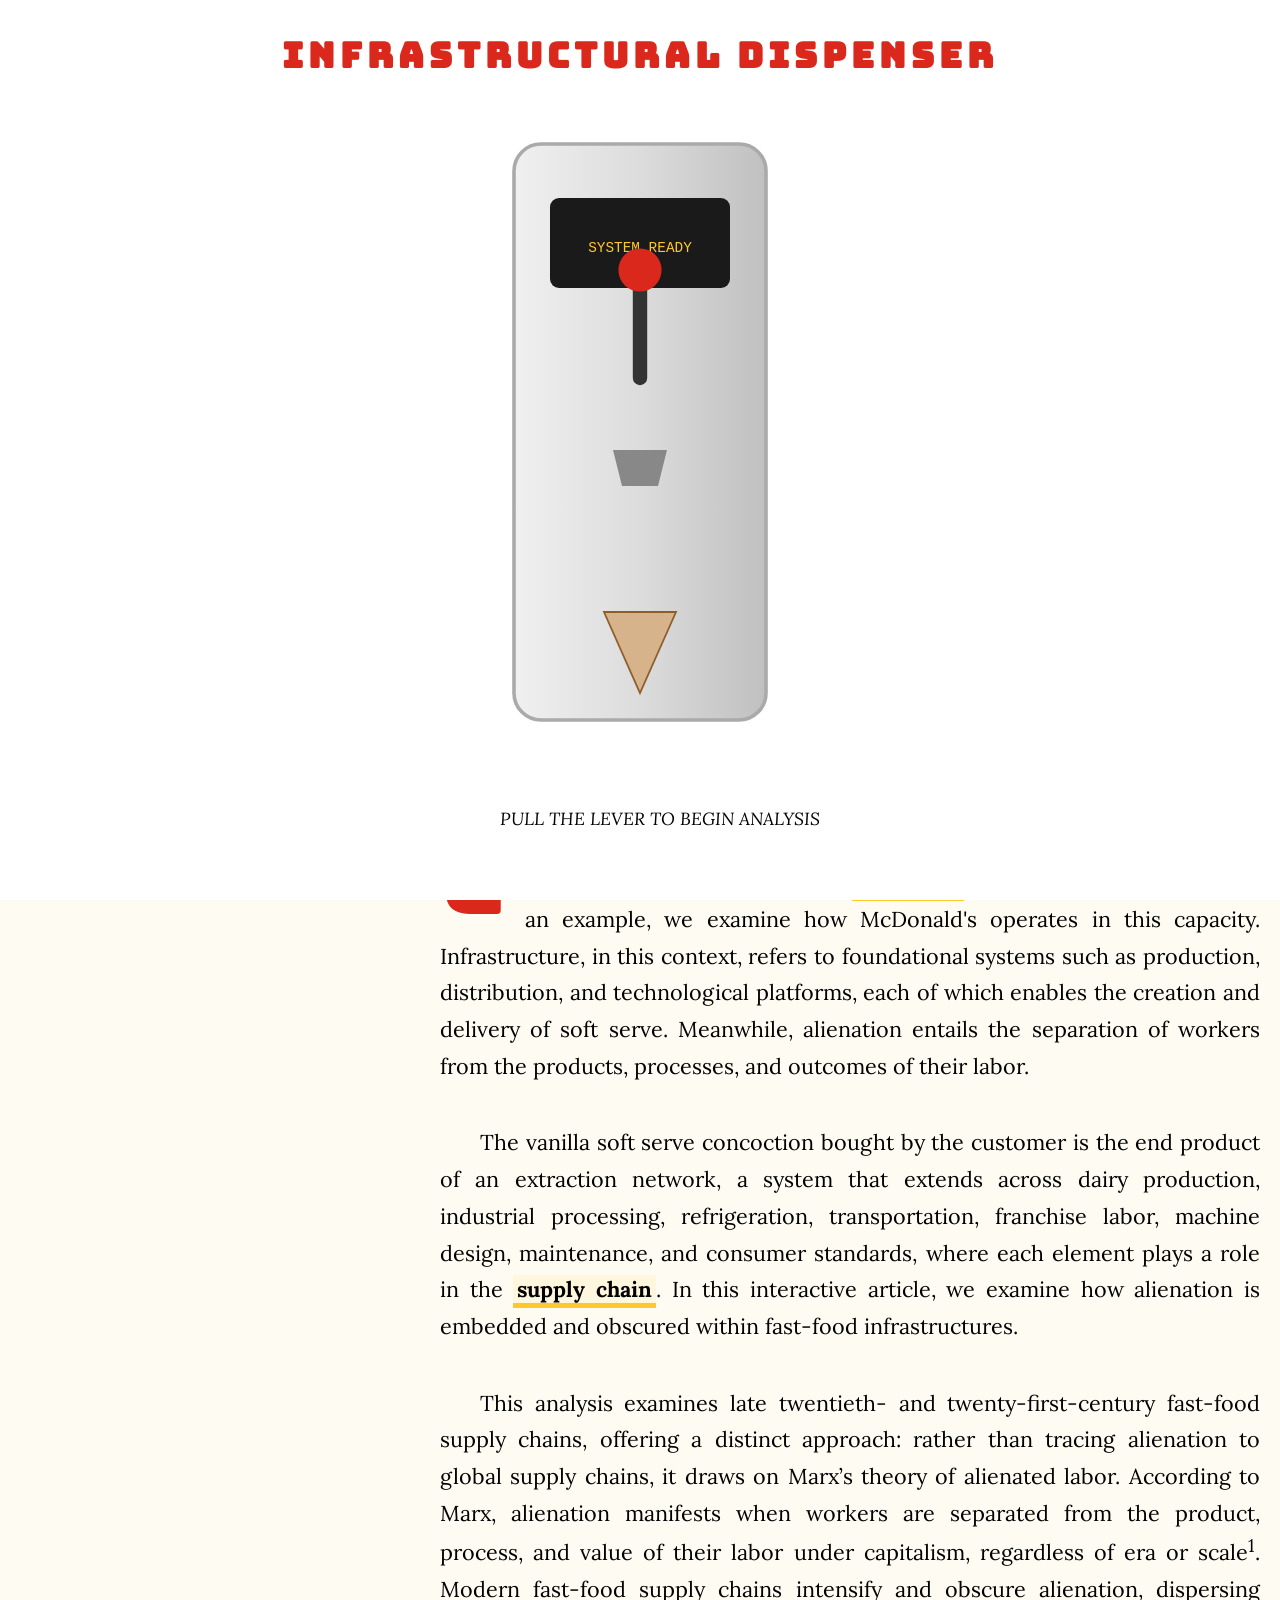
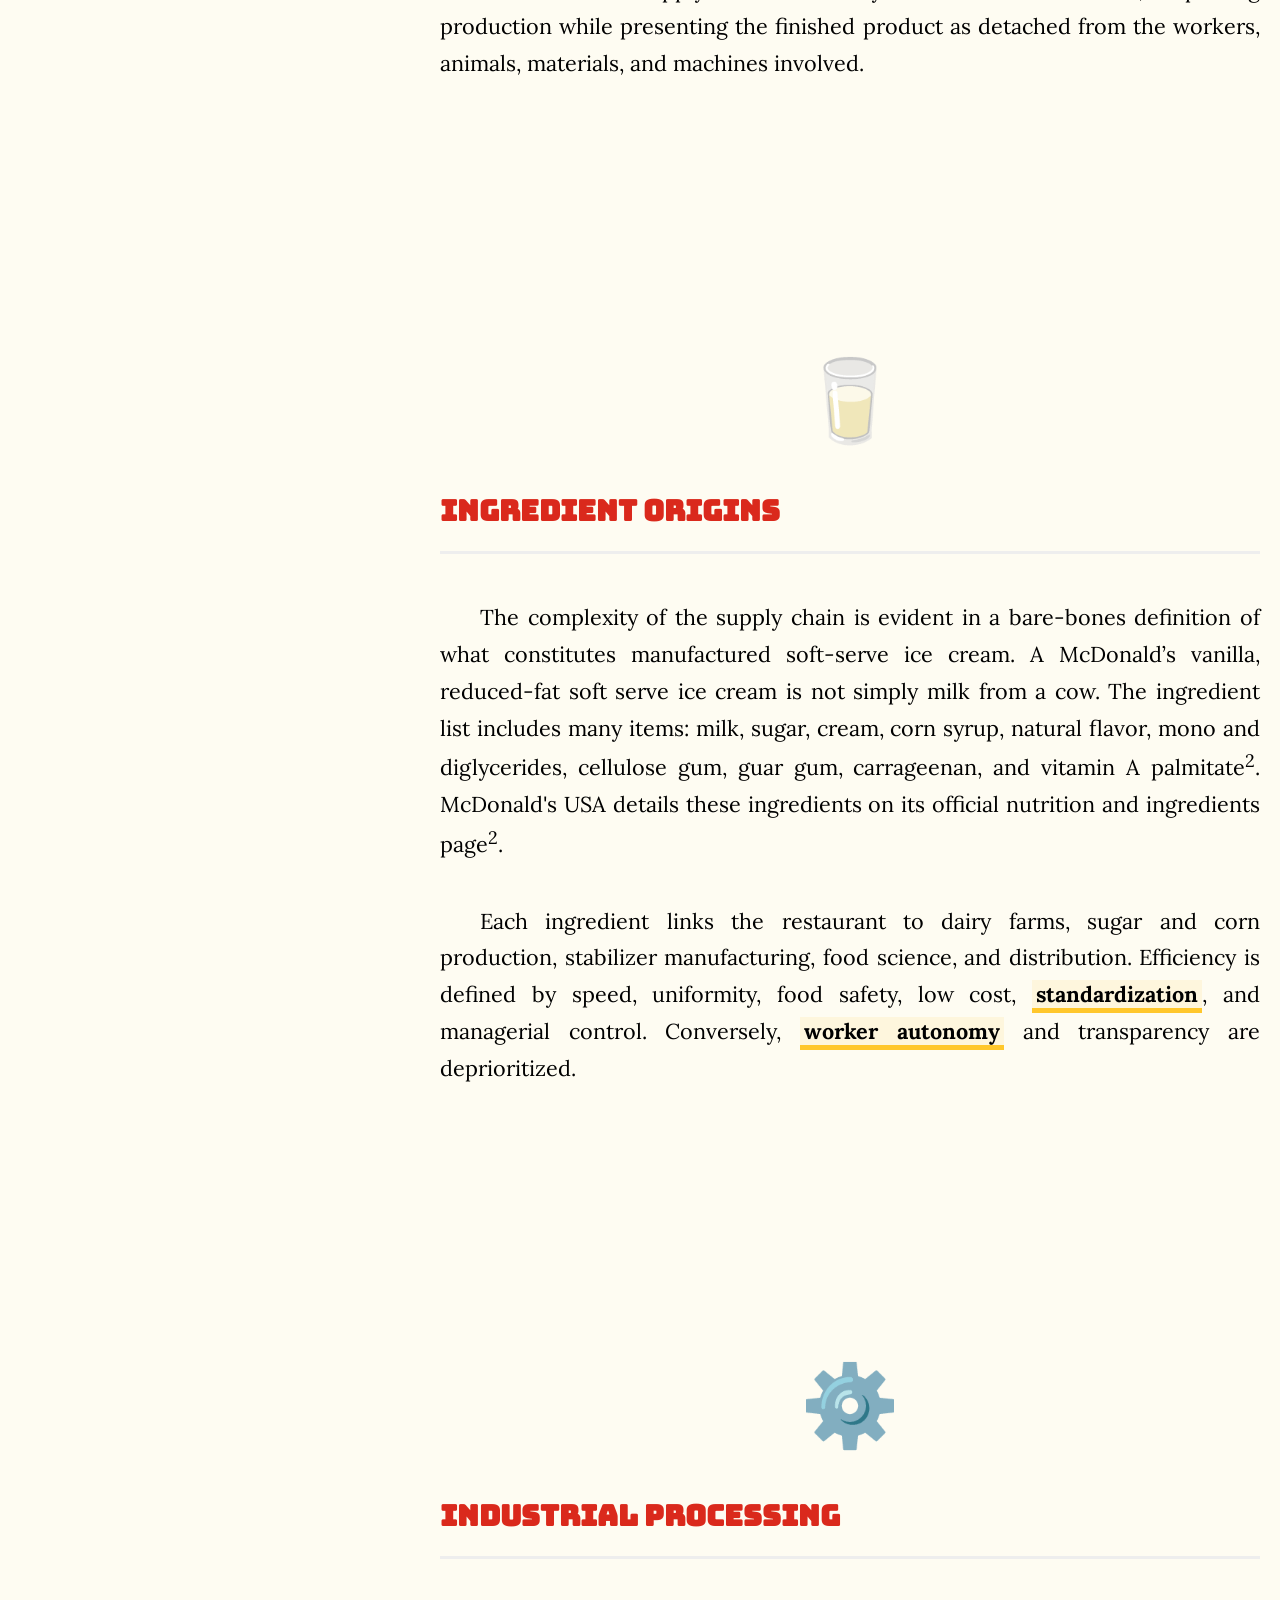
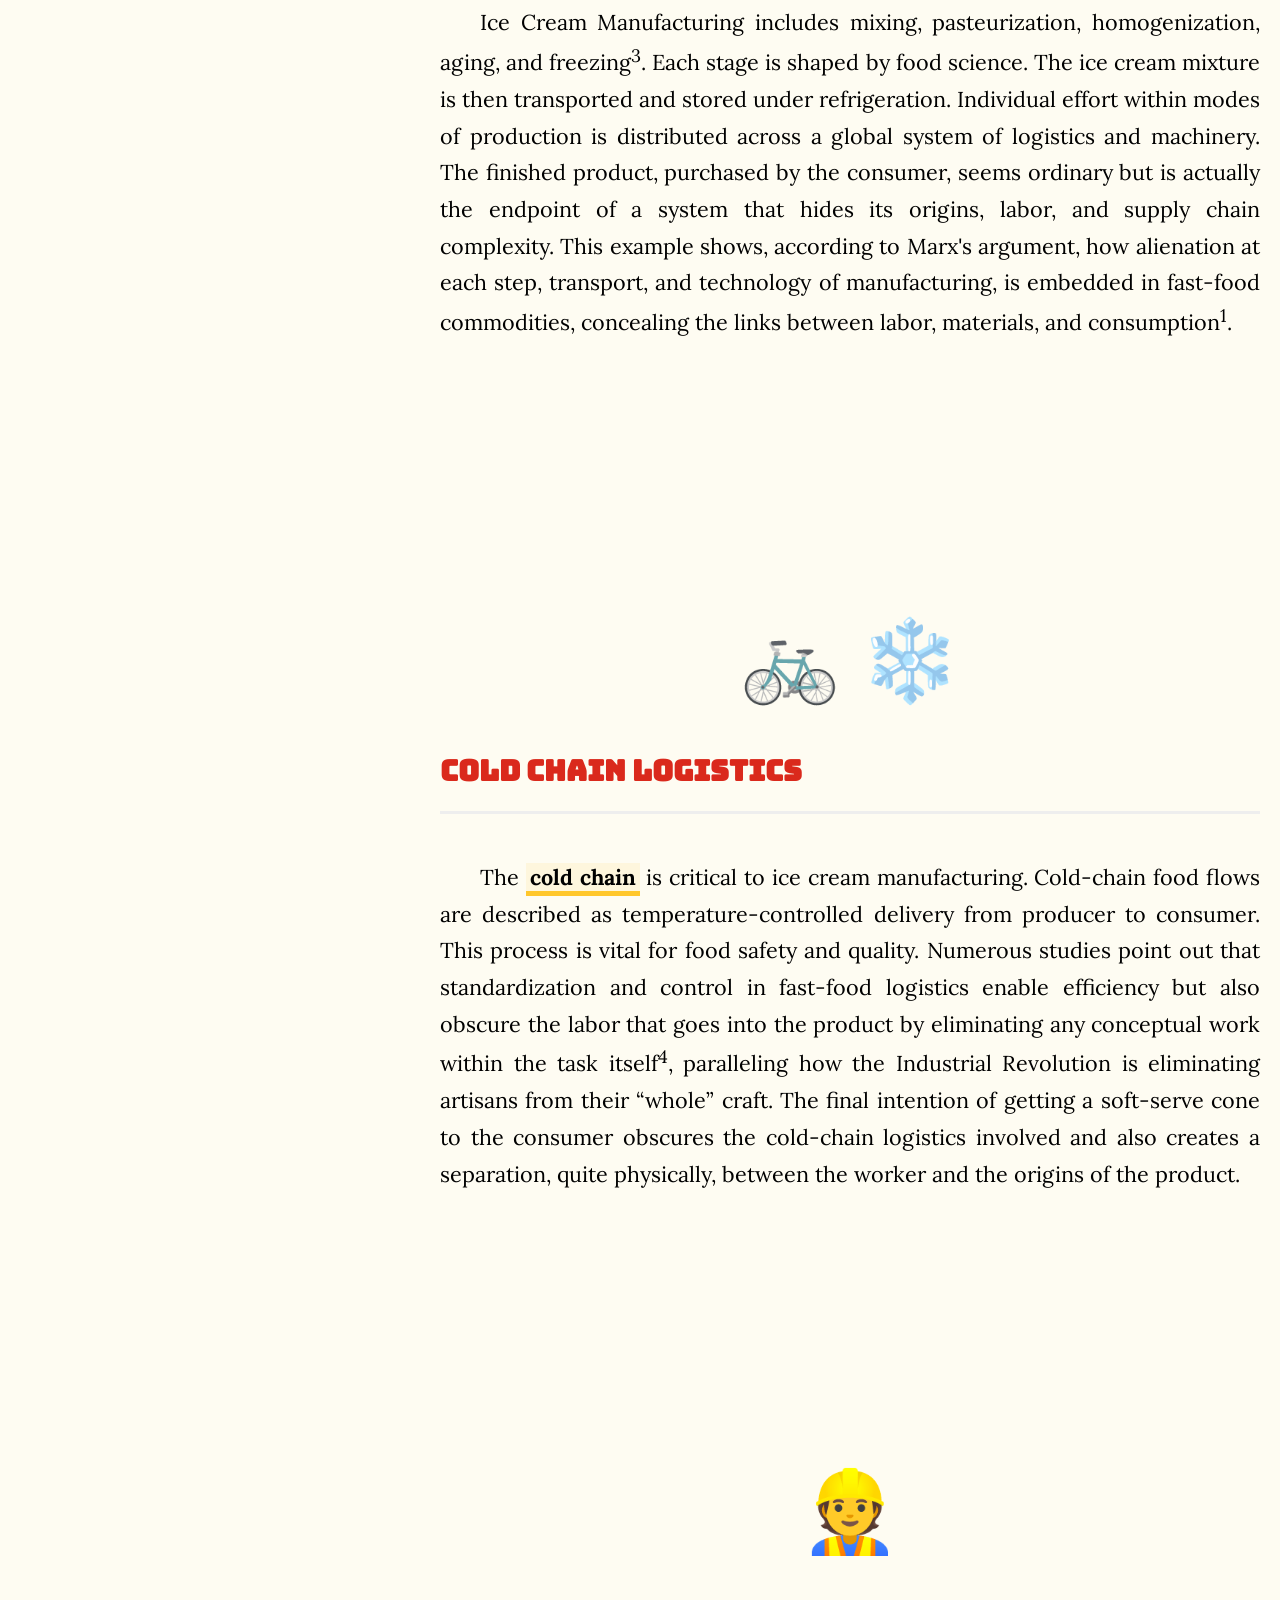
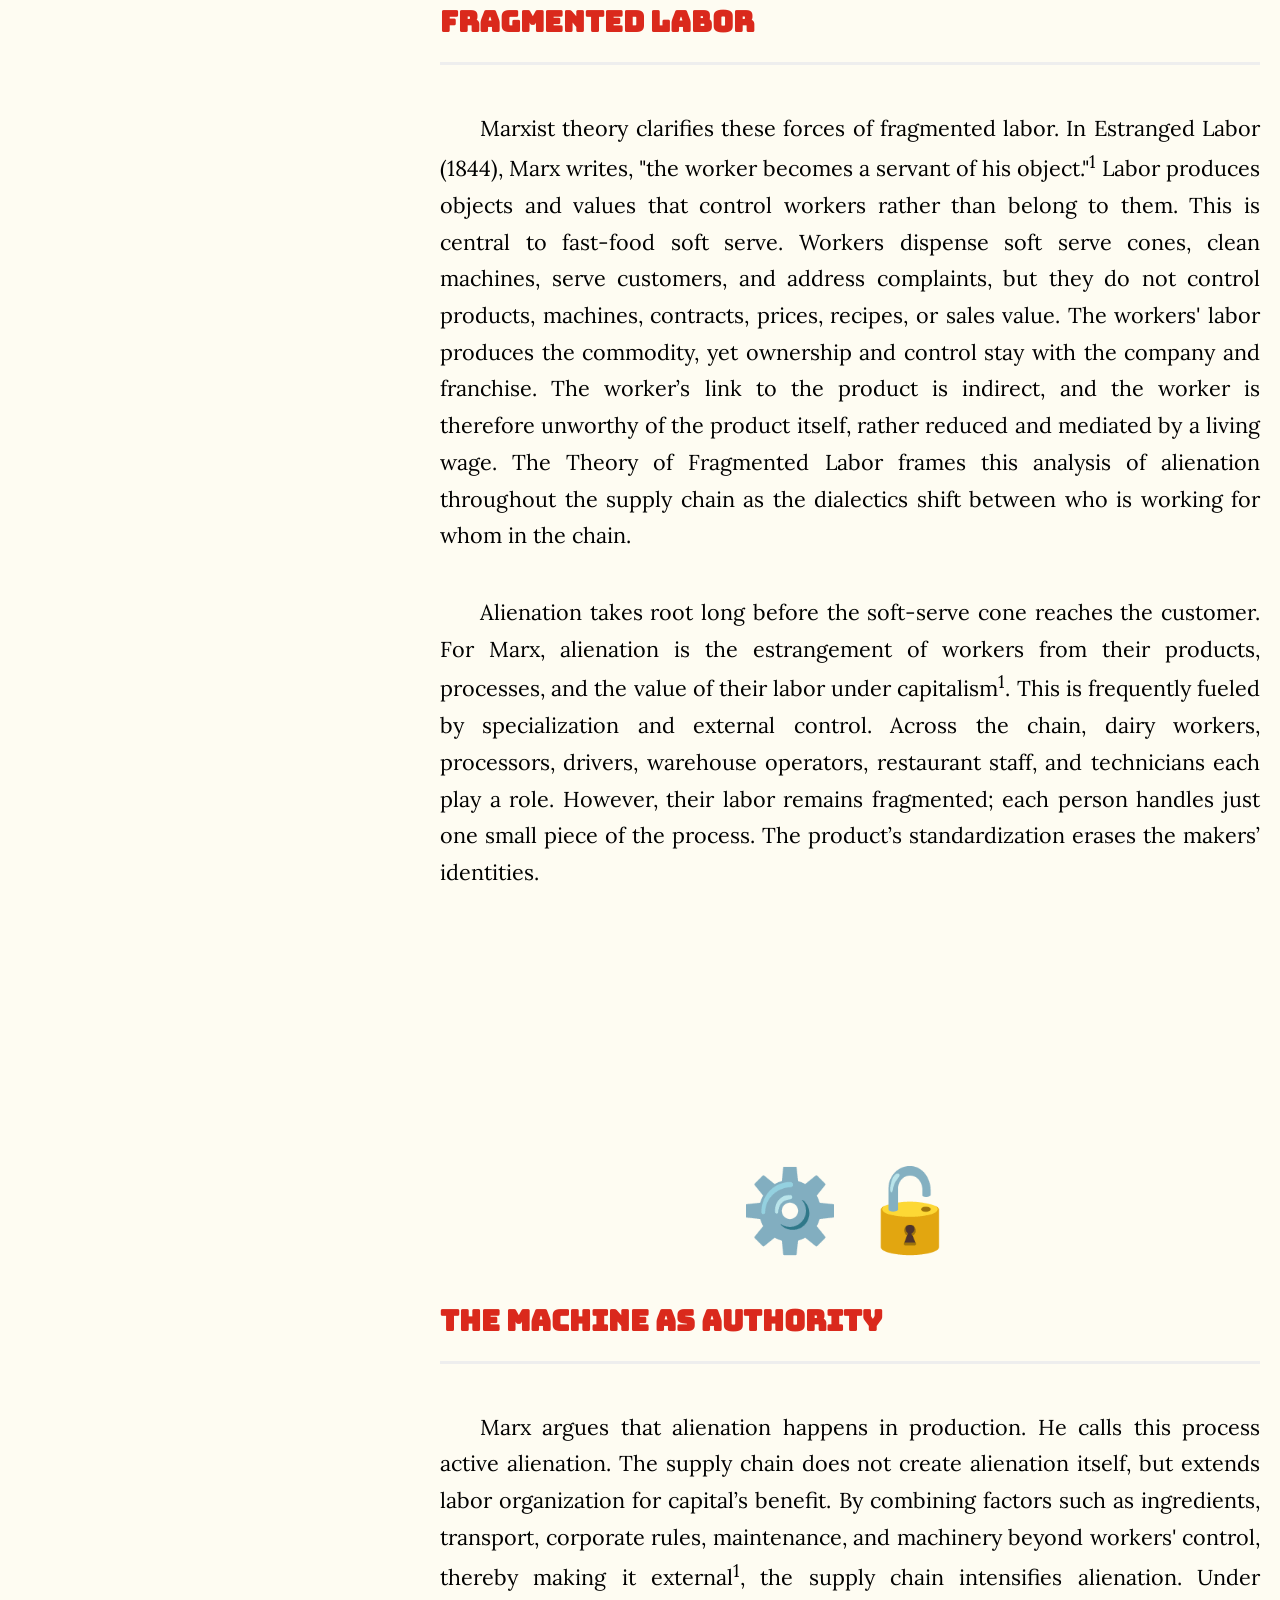
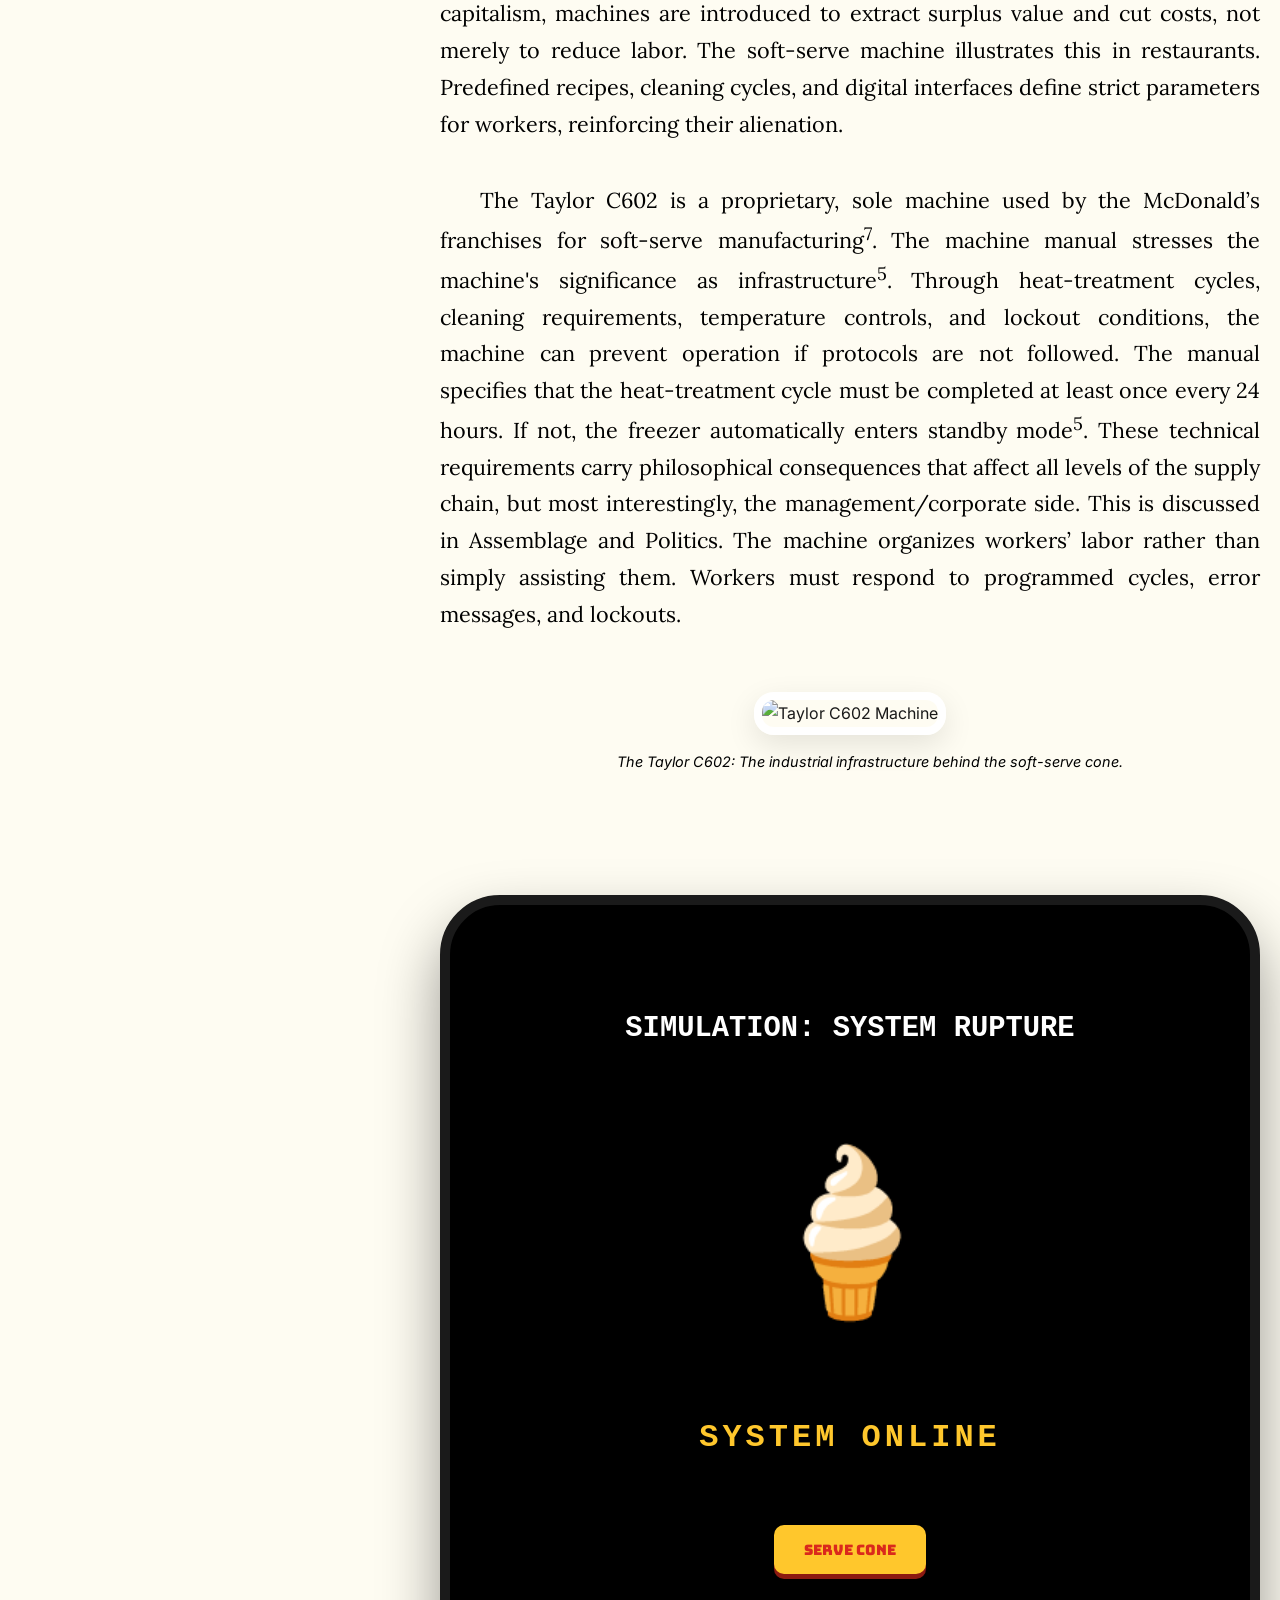
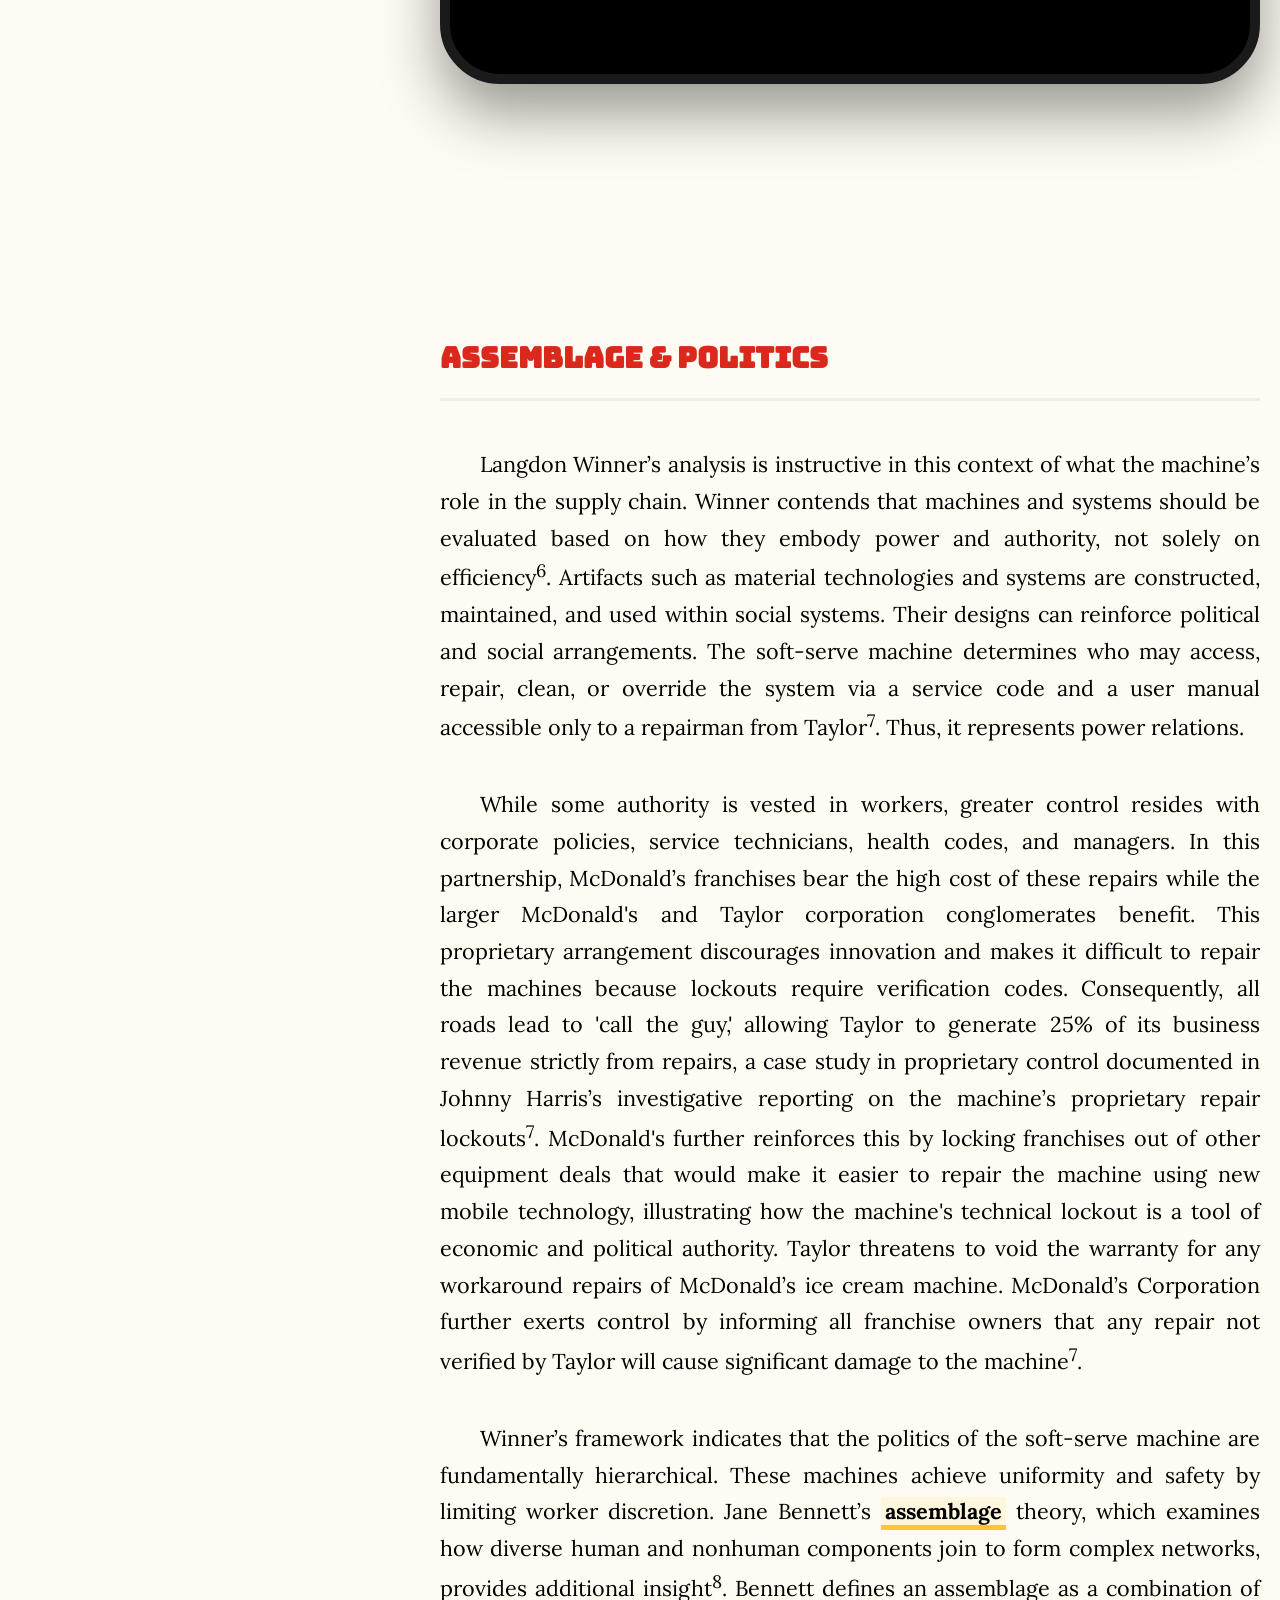
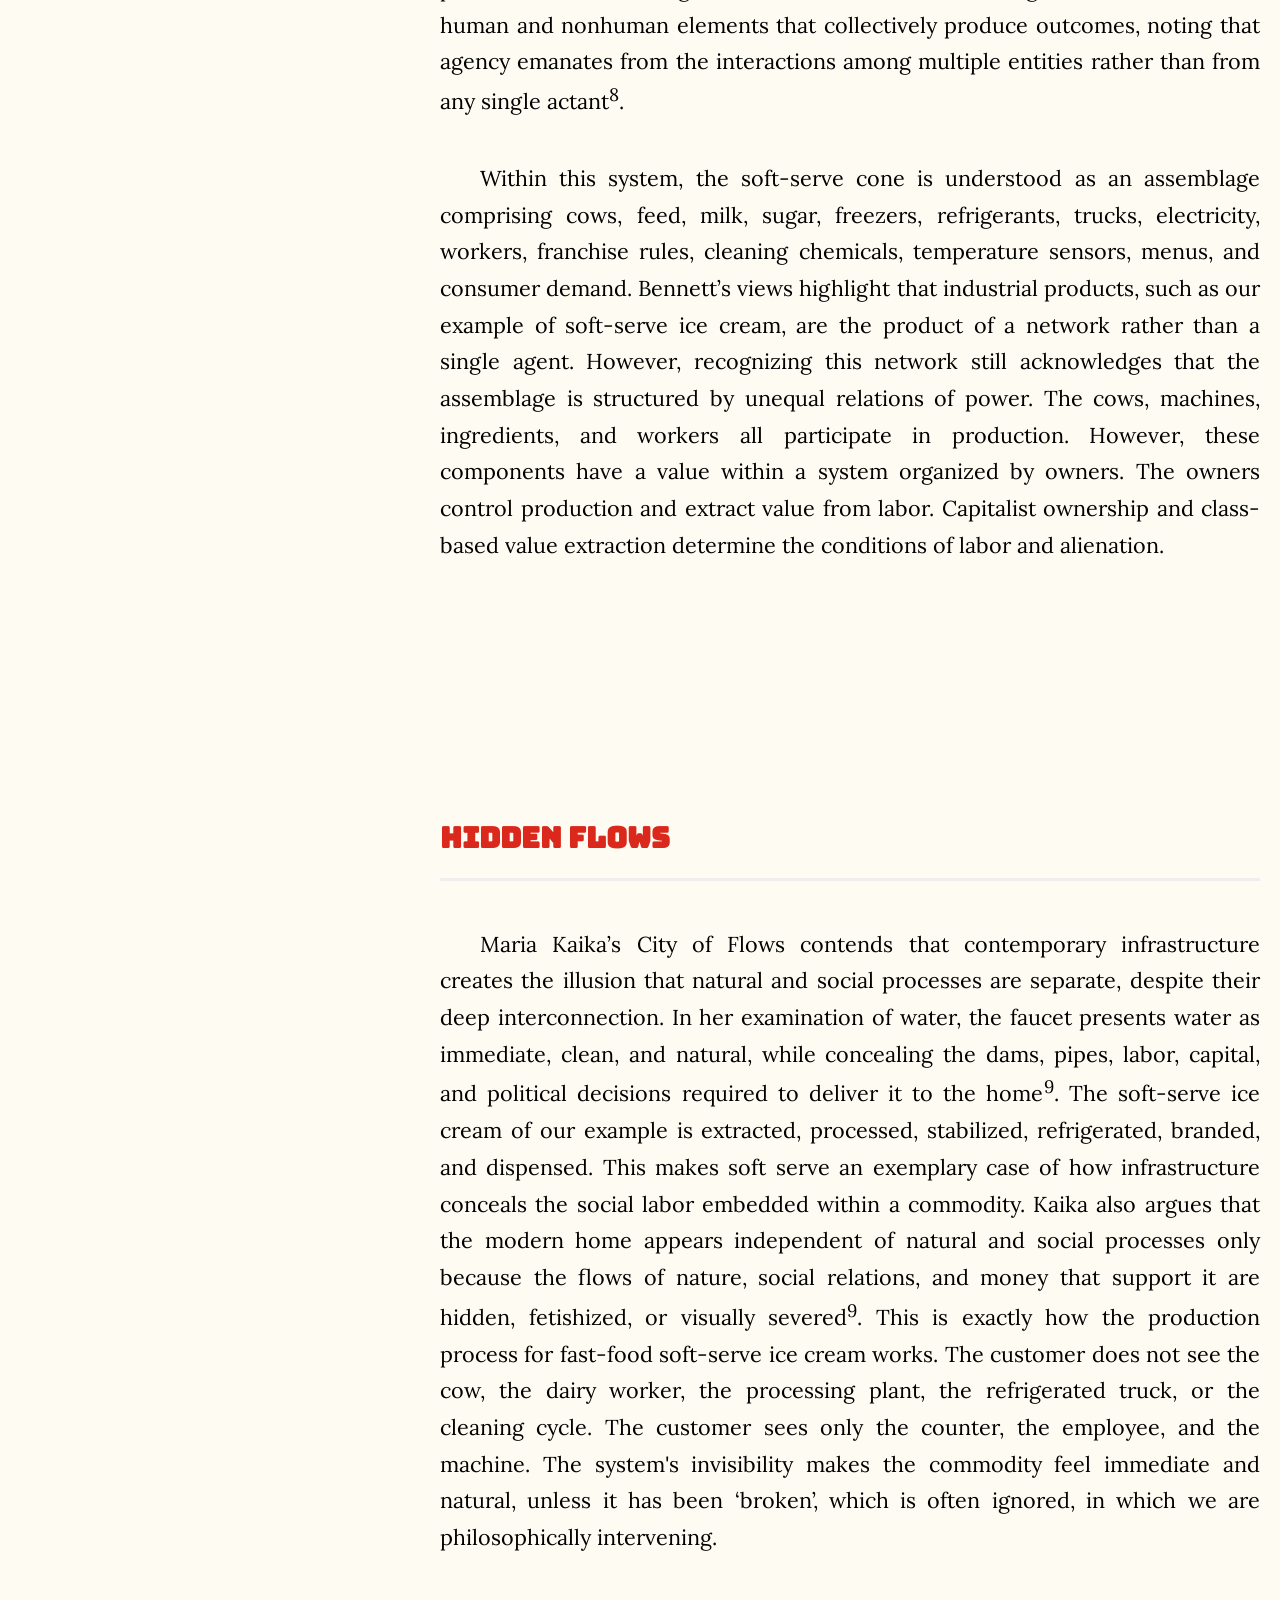
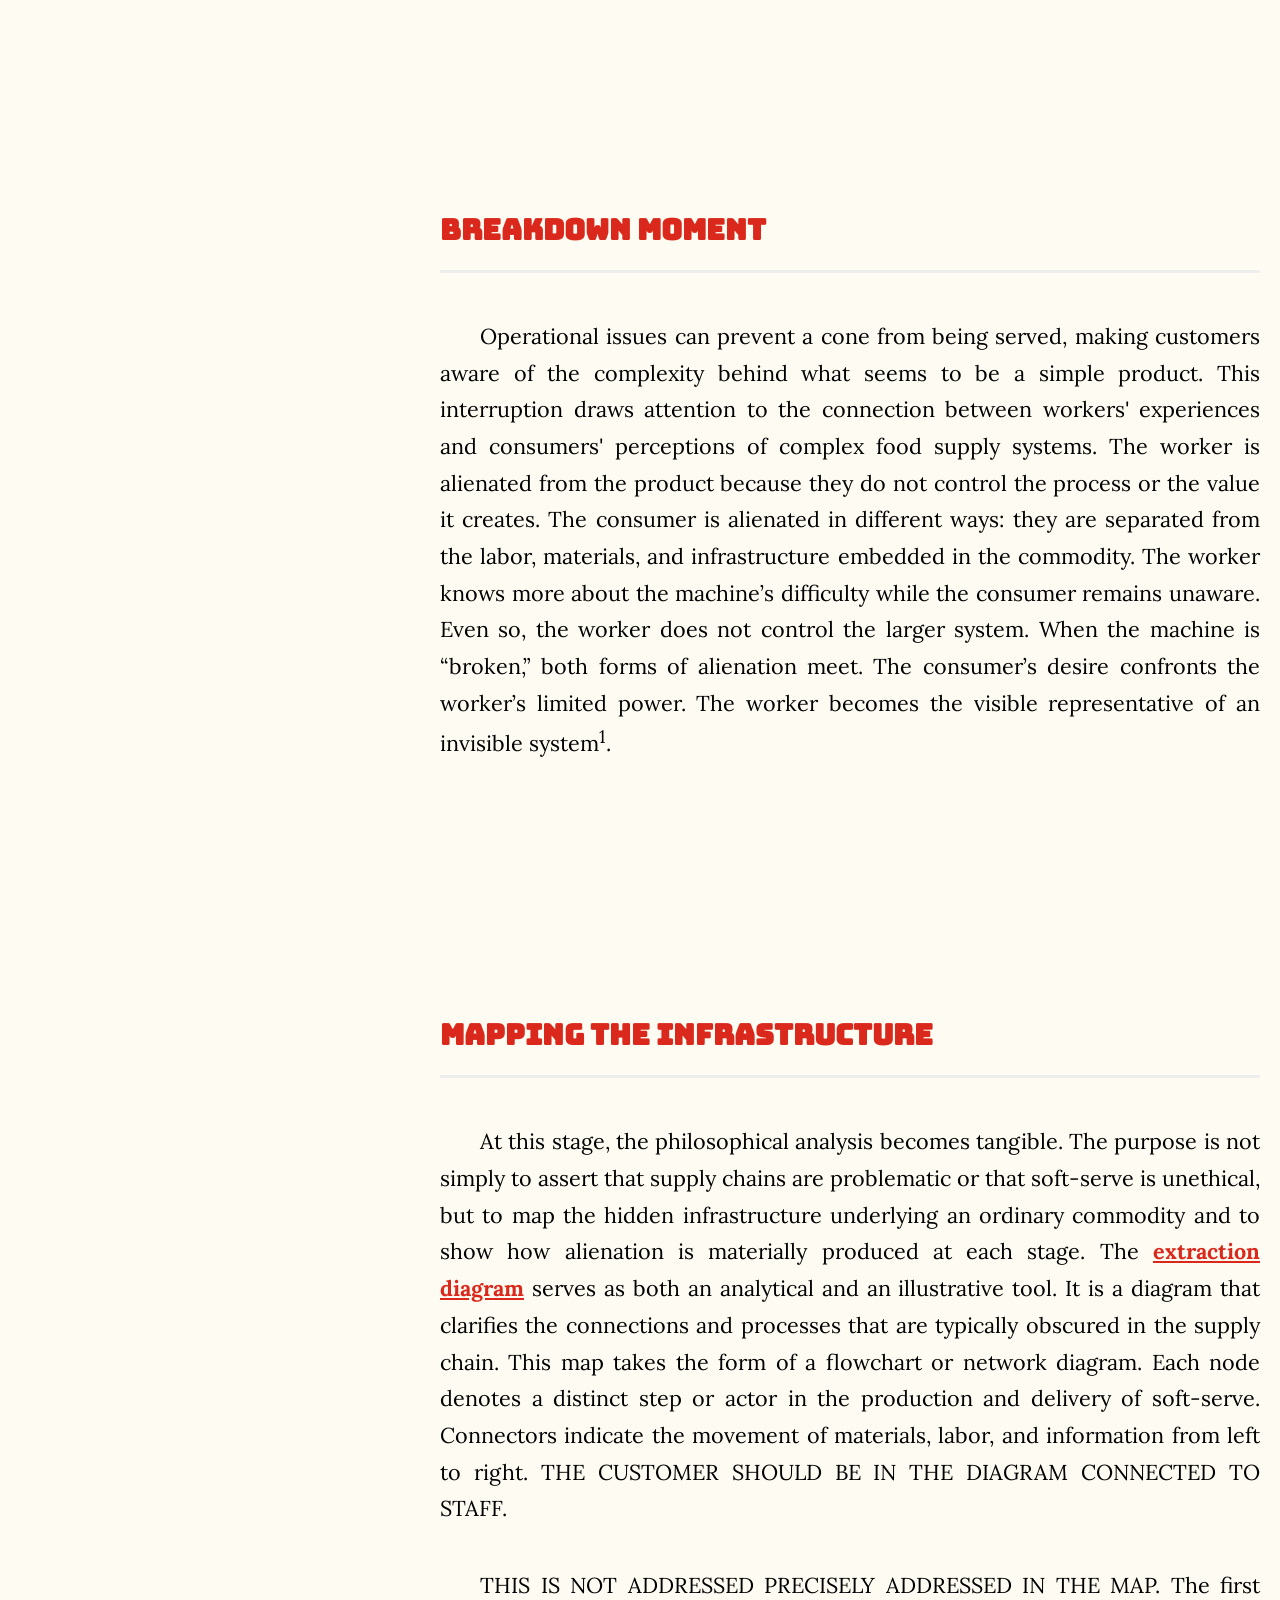
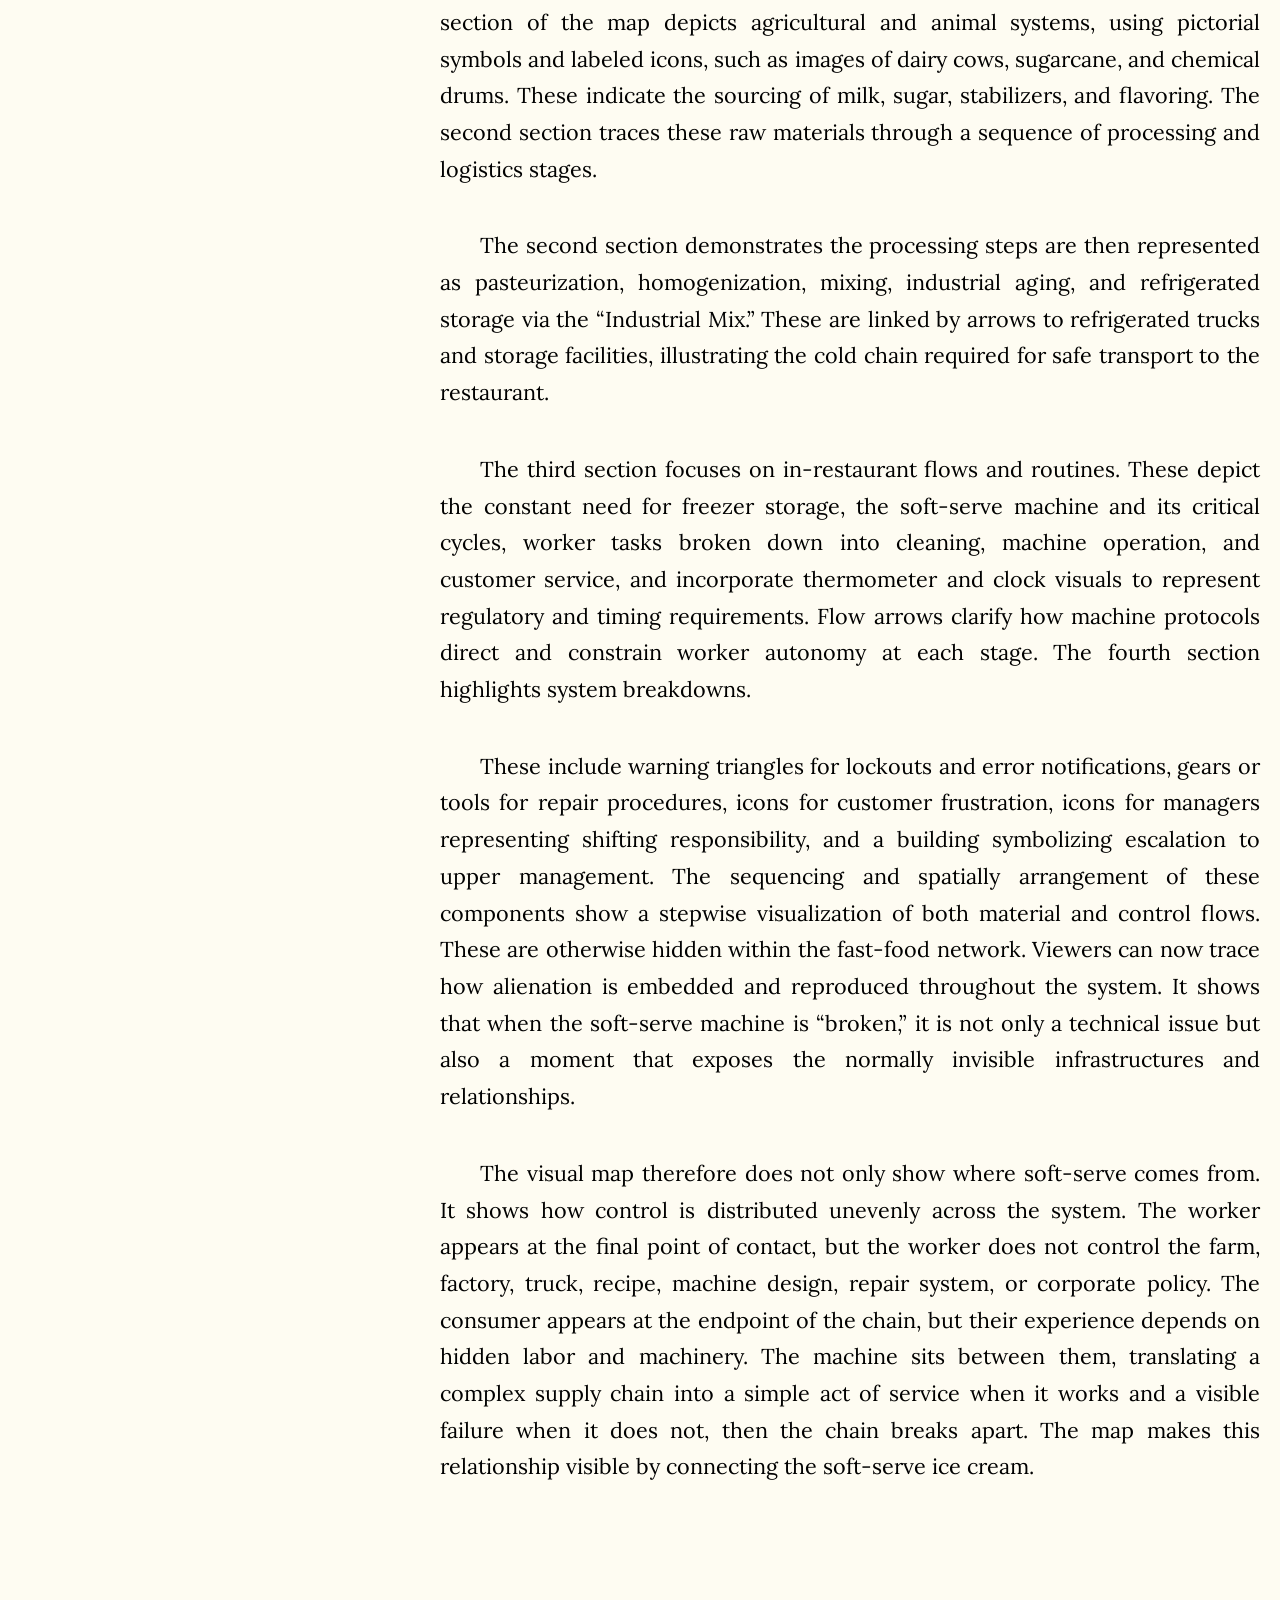
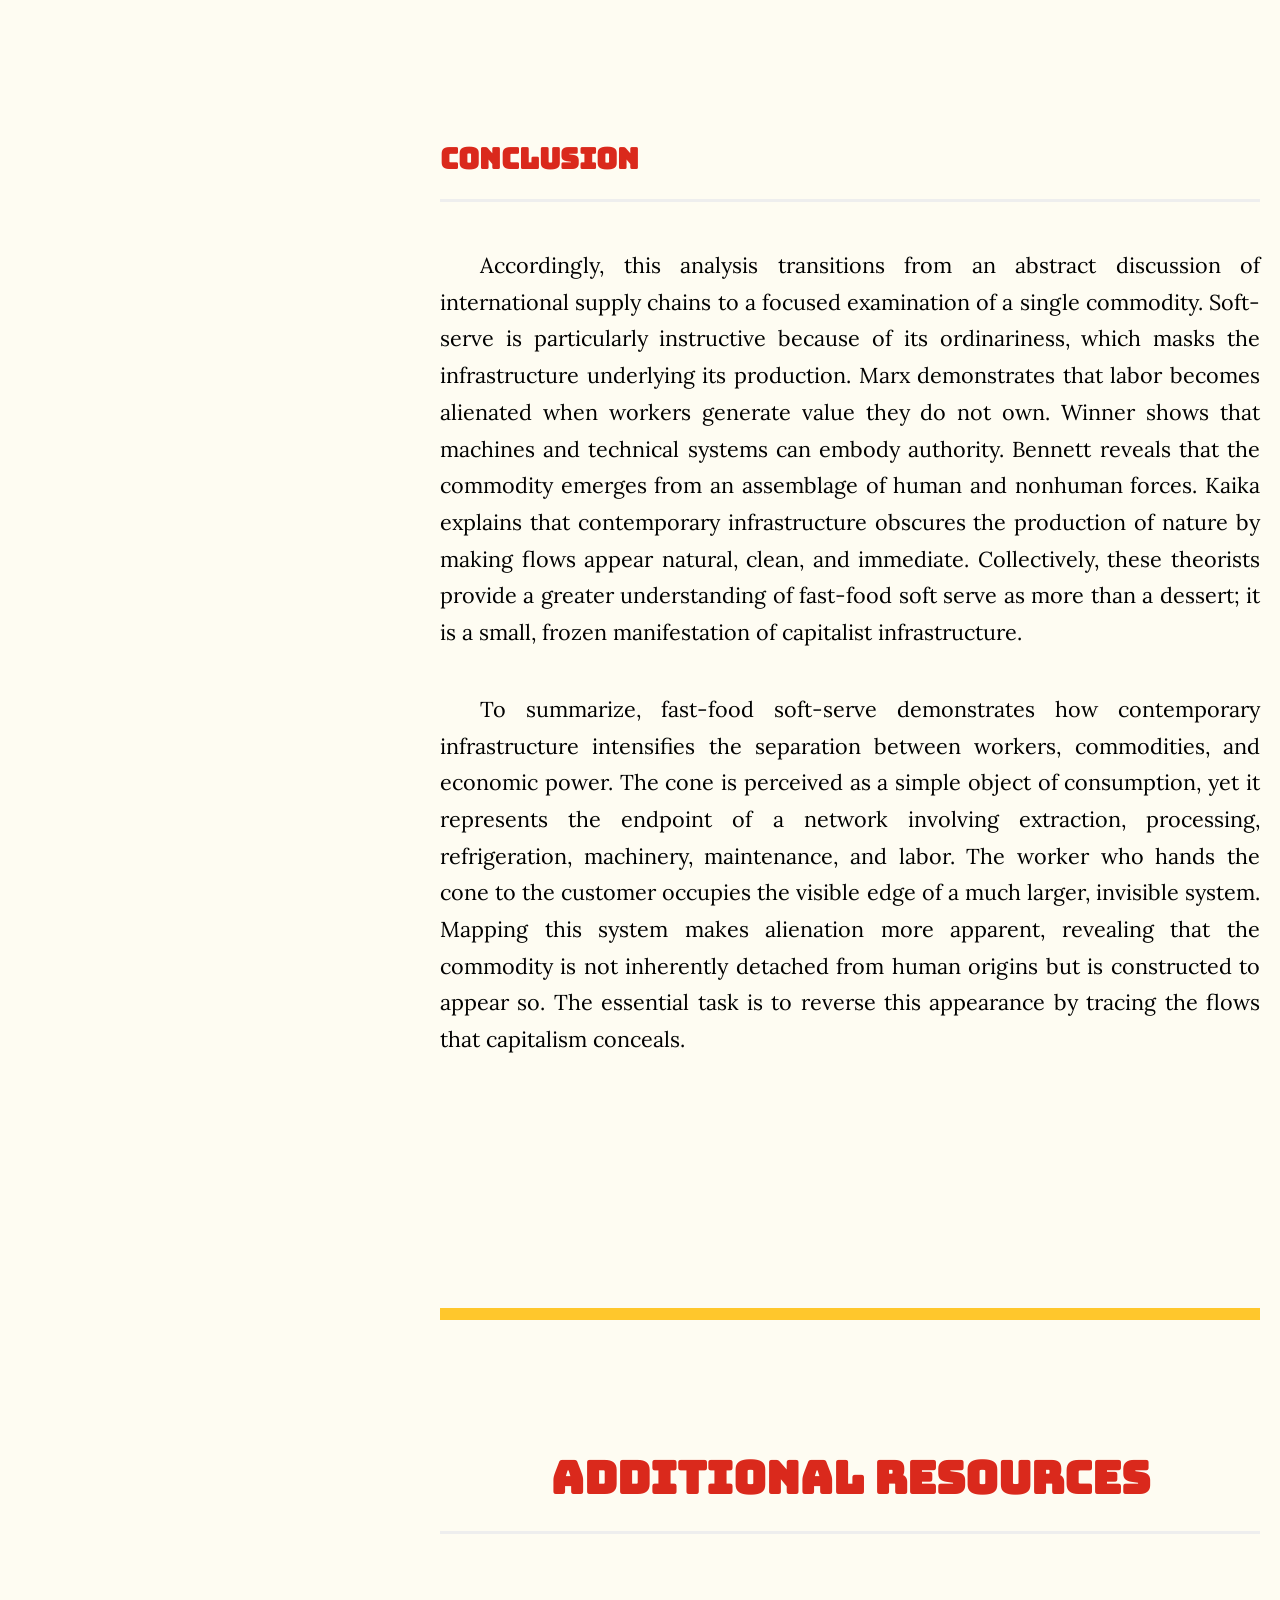
==== commit c2868424: "Update full article text with new detailed content and interactive footnotes" ====
--- a/index.html
+++ b/index.html
@@ -99,9 +99,11 @@
                             </video>
                         </div>
                         <h2>The Cone as It Appears</h2>
-                        <p class="dropcap">Contemporary fast-food soft serve is more than a consumer product: it constitutes an <span class="glossary" data-def="Foundational systems such as production, distribution, and technological platforms.">infrastructure</span> of <span class="glossary" data-def="The separation of workers from the products, processes, and outcomes of their labor.">alienation</span> in the fast-food industry. We take an interest in how McDonald's operates. Infrastructure, in this context, refers to foundational systems such as production, distribution, and technological platforms, each of which enables the creation and delivery of soft serve. Meanwhile, alienation entails the separation of workers from the products, processes, and outcomes of their labor.</p>
-                        <p>The vanilla soft serve cone handed to a customer is embedded in an extraction network, a system that extends across dairy production, industrial processing, refrigeration, transportation, franchise labor, machine design, maintenance, and consumer standards, where each element plays a role in the <span class="glossary" data-def="An organized network that moves a product from raw materials to consumers.">supply chain</span>. Together, we see how the different sections throughout this article show that alienation is embedded and obscured within fast-food infrastructures.</p>
-                        <p>This analysis examines late twentieth and twenty first century fast-food supply chains, offering a distinct approach: rather than tracing alienation to global supply chains, it draws on Marx’s theory of alienated labor<sup class="fn" data-fn="1">1</sup>. According to Marx, alienation manifests when workers are separated from the product, process, and value of their labor under capitalism, regardless of era or scale. Modern fast-food supply chains intensify and obscure alienation, dispersing production while presenting the finished product as detached from the workers, animals, materials, and machines involved.</p>
+                        <p class="dropcap">Contemporary fast-food soft serve is more than a consumer product: it constitutes an infrastructure of <span class="glossary" data-def="The separation of workers from the products, processes, and outcomes of their labor.">alienation</span> in the fast-food industry. As an example, we examine how McDonald's operates in this capacity. Infrastructure, in this context, refers to foundational systems such as production, distribution, and technological platforms, each of which enables the creation and delivery of soft serve. Meanwhile, alienation entails the separation of workers from the products, processes, and outcomes of their labor.</p>
+
+                        <p>The vanilla soft serve concoction bought by the customer is the end product of an extraction network, a system that extends across dairy production, industrial processing, refrigeration, transportation, franchise labor, machine design, maintenance, and consumer standards, where each element plays a role in the <span class="glossary" data-def="An organized network that moves a product from raw materials to consumers.">supply chain</span>. In this interactive article, we examine how alienation is embedded and obscured within fast-food infrastructures.</p>
+
+                        <p>This analysis examines late twentieth- and twenty-first-century fast-food supply chains, offering a distinct approach: rather than tracing alienation to global supply chains, it draws on Marx’s theory of alienated labor. According to Marx, alienation manifests when workers are separated from the product, process, and value of their labor under capitalism, regardless of era or scale<sup class="fn" data-fn="1">1</sup>. Modern fast-food supply chains intensify and obscure alienation, dispersing production while presenting the finished product as detached from the workers, animals, materials, and machines involved.</p>
                     </section>
 
                     <section id="sec-2">
@@ -109,8 +111,8 @@
                             <div class="section-emoji animate-pulse">🥛</div>
                         </div>
                         <h2>Ingredient Origins</h2>
-                        <p>This complexity is seen in a clear example. A McDonald’s vanilla cone is not simply milk from a cow. The ingredient list for McDonald’s vanilla reduced fat ice cream includes many items: milk, sugar, cream, corn syrup, natural flavor, mono and diglycerides, cellulose gum, guar gum, carrageenan, and vitamin A palmitate<sup class="fn" data-fn="2">2</sup>. McDonald's USA details these ingredients on its official nutrition and ingredients page<sup class="fn" data-fn="2">2</sup>.</p>
-                        <p>This reveals how layered the product is. Each ingredient links the restaurant to dairy farms, sugar and corn production, stabilizer manufacturing, food science, and distribution. Efficiency is defined by speed, uniformity, food safety, low cost, <span class="glossary" data-def="The process of making something conform to a standard, often erasing original identities.">standardization</span>, and managerial control. Conversely, <span class="glossary" data-def="The degree of freedom workers have over their labor process.">worker autonomy</span> and transparency are deprioritized.</p>
+                        <p>The complexity of the supply chain is evident in a bare-bones definition of what constitutes manufactured soft-serve ice cream. A McDonald’s vanilla, reduced-fat soft serve ice cream is not simply milk from a cow. The ingredient list includes many items: milk, sugar, cream, corn syrup, natural flavor, mono and diglycerides, cellulose gum, guar gum, carrageenan, and vitamin A palmitate<sup class="fn" data-fn="2">2</sup>. McDonald's USA details these ingredients on its official nutrition and ingredients page<sup class="fn" data-fn="2">2</sup>.</p>
+                        <p>Each ingredient links the restaurant to dairy farms, sugar and corn production, stabilizer manufacturing, food science, and distribution. Efficiency is defined by speed, uniformity, food safety, low cost, <span class="glossary" data-def="The process of making something conform to a standard, often erasing original identities.">standardization</span>, and managerial control. Conversely, <span class="glossary" data-def="The degree of freedom workers have over their labor process.">worker autonomy</span> and transparency are deprioritized.</p>
                     </section>
 
                     <section id="sec-3">
@@ -118,7 +120,7 @@
                             <div class="section-emoji animate-shake">⚙️</div>
                         </div>
                         <h2>Industrial Processing</h2>
-                        <p><em>Ice Cream Manufacturing: Principles and Methods Explained (2024)</em> describes the industrial process<sup class="fn" data-fn="3">3</sup>. It includes mixing, pasteurization, homogenization, aging, and freezing. Each stage is shaped by food science. The mixture is then transported and stored under refrigeration. Individual effort is distributed across a global system of logistics and machinery. The finished cone, seen by the consumer as ordinary, is actually the endpoint of a system that hides its origins, labor, and supply chain complexity. This example shows how alienation is embedded in fast-food commodities, as Marx argued. Each step, processing, transport, and technology, conceals the links between labor, materials, and consumption.</p>
+                        <p>Ice Cream Manufacturing includes mixing, pasteurization, homogenization, aging, and freezing<sup class="fn" data-fn="3">3</sup>. Each stage is shaped by food science. The ice cream mixture is then transported and stored under refrigeration. Individual effort within modes of production is distributed across a global system of logistics and machinery. The finished product, purchased by the consumer, seems ordinary but is actually the endpoint of a system that hides its origins, labor, and supply chain complexity. This example shows, according to Marx's argument, how alienation at each step, transport, and technology of manufacturing, is embedded in fast-food commodities, concealing the links between labor, materials, and consumption<sup class="fn" data-fn="1">1</sup>.</p>
                     </section>
 
                     <section id="sec-4">
@@ -126,7 +128,7 @@
                             <div class="section-emoji animate-ride">🚲 ❄️</div>
                         </div>
                         <h2>Cold Chain Logistics</h2>
-                        <p>The <span class="glossary" data-def="A temperature-controlled supply chain that masks infrastructure while preserving commodities.">cold chain</span> is critical. The USDA defines cold-chain food flows as temperature-controlled delivery from producer to consumer<sup class="fn" data-fn="4">4</sup>. This process is vital for food safety and quality. Scholars like Mayhew and Quinlan (2002) argue that standardization and control in fast-food logistics enable efficiency but also obscure the labor that goes into the product<sup class="fn" data-fn="5">5</sup>. The last stage in the soft-serve cone's creation shows the alienation built into fast-food infrastructure. At every stage, workers are isolated from the final product.</p>
+                        <p>The <span class="glossary" data-def="A temperature-controlled supply chain that masks infrastructure while preserving commodities.">cold chain</span> is critical to ice cream manufacturing. Cold-chain food flows are described as temperature-controlled delivery from producer to consumer. This process is vital for food safety and quality. Numerous studies point out that standardization and control in fast-food logistics enable efficiency but also obscure the labor that goes into the product by eliminating any conceptual work within the task itself<sup class="fn" data-fn="4">4</sup>, paralleling how the Industrial Revolution is eliminating artisans from their “whole” craft. The final intention of getting a soft-serve cone to the consumer obscures the cold-chain logistics involved and also creates a separation, quite physically, between the worker and the origins of the product.</p>
                     </section>
 
                     <section id="sec-5">
@@ -134,8 +136,8 @@
                             <div class="section-emoji">👷</div>
                         </div>
                         <h2>Fragmented Labor</h2>
-                        <p>Marxist theory clarifies these forces. In Estranged Labour, Marx writes, "the worker becomes a servant of his object." Labor produces objects and values that control workers rather than belong to them. This is central to fast-food soft serve. Workers dispense cones, clean machines, serve customers, and address complaints, but do not control products, machines, contracts, prices, recipes, or sales value. Their labor completes the commodity, yet ownership and control stay with the company and franchise. The worker’s link to the product is indirect, mediated by capital. Theory frames this analysis of alienation throughout the supply chain.</p>
-                        <p>Alienation takes root long before the soft-serve cone reaches a customer. For Marx, alienation is the estrangement of workers from their products, processes, and the value of their labor under capitalism, frequently fueled by specialization and external control. Across the chain, dairy workers, processors, drivers, warehouse operators, restaurant staff, and technicians each play a role. Yet their labor remains fragmented; each person handles just one piece of the process. The product’s standardization erases the makers’ identities.</p>
+                        <p>Marxist theory clarifies these forces of fragmented labor. In Estranged Labor (1844), Marx writes, "the worker becomes a servant of his object."<sup class="fn" data-fn="1">1</sup> Labor produces objects and values that control workers rather than belong to them. This is central to fast-food soft serve. Workers dispense soft serve cones, clean machines, serve customers, and address complaints, but they do not control products, machines, contracts, prices, recipes, or sales value. The workers' labor produces the commodity, yet ownership and control stay with the company and franchise. The worker’s link to the product is indirect, and the worker is therefore unworthy of the product itself, rather reduced and mediated by a living wage. The Theory of Fragmented Labor frames this analysis of alienation throughout the supply chain as the dialectics shift between who is working for whom in the chain.</p>
+                        <p>Alienation takes root long before the soft-serve cone reaches the customer. For Marx, alienation is the estrangement of workers from their products, processes, and the value of their labor under capitalism<sup class="fn" data-fn="1">1</sup>. This is frequently fueled by specialization and external control. Across the chain, dairy workers, processors, drivers, warehouse operators, restaurant staff, and technicians each play a role. However, their labor remains fragmented; each person handles just one small piece of the process. The product’s standardization erases the makers’ identities.</p>
                     </section>
 
                     <section id="sec-6">
@@ -143,8 +145,8 @@
                             <div class="section-emoji animate-shake">⚙️ 🔓</div>
                         </div>
                         <h2>The Machine as Authority</h2>
-                        <p>Marx argues that alienation happens in production. He calls this process active alienation. The supply chain does not create alienation itself, but extends labor organization for capital’s benefit. By combining ingredients, transport, corporate rules, maintenance, and <span class="glossary" data-def="Mechanical systems introduced to extract surplus value, defining strict parameters for workers.">machinery</span> outside worker control, the supply chain intensifies alienation. Under capitalism, machines are introduced to extract surplus value and cut costs, not to reduce labor. The soft-serve machine illustrates this in restaurants. Predefined recipes, cleaning cycles, and digital interfaces define strict parameters for workers, reinforcing their alienation.</p>
-                        <p>The Taylor C602 soft-serve manual stresses the machine's significance as infrastructure<sup class="fn" data-fn="6">6</sup>. Through heat-treatment cycles, cleaning requirements, temperature controls, and lockout conditions, the machine can prevent operation if protocols are not followed. The manual specifies that the heat-treatment cycle must be completed at least once every 24 hours. If not, the freezer automatically enters standby mode. These technical requirements carry philosophical consequences. The machine organizes workers’ labor rather than simply assisting them. Workers must respond to programmed cycles, error messages, and lockouts.</p>
+                        <p>Marx argues that alienation happens in production. He calls this process active alienation. The supply chain does not create alienation itself, but extends labor organization for capital’s benefit. By combining factors such as ingredients, transport, corporate rules, maintenance, and machinery beyond workers' control, thereby making it external<sup class="fn" data-fn="1">1</sup>, the supply chain intensifies alienation. Under capitalism, machines are introduced to extract surplus value and cut costs, not merely to reduce labor. The soft-serve machine illustrates this in restaurants. Predefined recipes, cleaning cycles, and digital interfaces define strict parameters for workers, reinforcing their alienation.</p>
+                        <p>The Taylor C602 is a proprietary, sole machine used by the McDonald’s franchises for soft-serve manufacturing<sup class="fn" data-fn="7">7</sup>. The machine manual stresses the machine's significance as infrastructure<sup class="fn" data-fn="5">5</sup>. Through heat-treatment cycles, cleaning requirements, temperature controls, and lockout conditions, the machine can prevent operation if protocols are not followed. The manual specifies that the heat-treatment cycle must be completed at least once every 24 hours. If not, the freezer automatically enters standby mode<sup class="fn" data-fn="5">5</sup>. These technical requirements carry philosophical consequences that affect all levels of the supply chain, but most interestingly, the management/corporate side. This is discussed in Assemblage and Politics. The machine organizes workers’ labor rather than simply assisting them. Workers must respond to programmed cycles, error messages, and lockouts.</p>
                         <div class="captioned-image">
                             <img src="https://softserveparts.com/cdn/shop/collections/F221283679_400x.png?v=1673619457" alt="Taylor C602 Machine">
                             <p>The Taylor C602: The industrial infrastructure behind the soft-serve cone.</p>
@@ -166,19 +168,20 @@
 
                     <section id="sec-7">
                         <h2>Assemblage & Politics</h2>
-                        <p>Langdon Winner’s analysis is instructive in this context. In <em>Do Artifacts Have Politics?</em>, Winner contends that machines and systems should be evaluated based on how they embody power and authority, not solely on efficiency<sup class="fn" data-fn="7">7</sup>. Artifacts are constructed, maintained, and used within social systems. Their designs are able to reinforce political arrangements. The soft-serve machine determines who may access, repair, clean, or override the system. Thus, it represents power relations. While some authority is vested in workers, greater control resides with corporate policies, service technicians, health codes, and managers. In this partnership, franchises bear the heavy cost of these repairs while McDonald's benefits a larger corporation, Taylor, rather than the consumer. This proprietary arrangement discourages innovation and makes it difficult to repair the machines through lockouts via verification codes. Consequently, all roads lead to 'call the guy,' allowing Taylor to generate 25% of its business revenue strictly from repairs, a case study in proprietary control documented in Johnny Harris’s investigative reporting on the machine’s proprietary repair lockouts<sup class="fn" data-fn="8">8</sup>. McDonald's further reinforces this by locking franchises out of any other equipment deals, illustrating how the machine's technical lockout is a tool of economic and political authority.</p>
-                        <p>Winner’s framework indicates that the politics of the soft-serve machine are fundamentally hierarchical. These machines achieve uniformity and safety by limiting worker discretion. Jane Bennett’s <span class="glossary" data-def="A combination of human and nonhuman elements that collectively produce outcomes.">assemblage</span> theory, which examines how diverse human and nonhuman components join to form complex networks, provides additional insight<sup class="fn" data-fn="9">9</sup>. Bennett defines an assemblage as a combination of human and nonhuman elements that collectively produce outcomes, noting that agency emanates from the interactions among multiple entities rather than from any single actant.</p>
-                        <p>Within this system, the soft-serve cone is understood as an assemblage comprising cows, feed, milk, sugar, freezers, refrigerants, trucks, electricity, workers, franchise rules, cleaning chemicals, temperature sensors, menus, and consumer desire. Bennett’s perspective resists reductionism by highlighting that the cone is the product of a network rather than a single agent. Capitalist ownership and class-based value extraction ultimately determine the conditions of labor and alienation.</p>
+                        <p>Langdon Winner’s analysis is instructive in this context of what the machine’s role in the supply chain. Winner contends that machines and systems should be evaluated based on how they embody power and authority, not solely on efficiency<sup class="fn" data-fn="6">6</sup>. Artifacts such as material technologies and systems are constructed, maintained, and used within social systems. Their designs can reinforce political and social arrangements. The soft-serve machine determines who may access, repair, clean, or override the system via a service code and a user manual accessible only to a repairman from Taylor<sup class="fn" data-fn="7">7</sup>. Thus, it represents power relations.</p>
+                        <p>While some authority is vested in workers, greater control resides with corporate policies, service technicians, health codes, and managers. In this partnership, McDonald’s franchises bear the high cost of these repairs while the larger McDonald's and Taylor corporation conglomerates benefit. This proprietary arrangement discourages innovation and makes it difficult to repair the machines because lockouts require verification codes. Consequently, all roads lead to 'call the guy,' allowing Taylor to generate 25% of its business revenue strictly from repairs, a case study in proprietary control documented in Johnny Harris’s investigative reporting on the machine’s proprietary repair lockouts<sup class="fn" data-fn="7">7</sup>. McDonald's further reinforces this by locking franchises out of other equipment deals that would make it easier to repair the machine using new mobile technology, illustrating how the machine's technical lockout is a tool of economic and political authority. Taylor threatens to void the warranty for any workaround repairs of McDonald’s ice cream machine. McDonald’s Corporation further exerts control by informing all franchise owners that any repair not verified by Taylor will cause significant damage to the machine<sup class="fn" data-fn="7">7</sup>.</p>
+                        <p>Winner’s framework indicates that the politics of the soft-serve machine are fundamentally hierarchical. These machines achieve uniformity and safety by limiting worker discretion. Jane Bennett’s <span class="glossary" data-def="A combination of human and nonhuman elements that collectively produce outcomes.">assemblage</span> theory, which examines how diverse human and nonhuman components join to form complex networks, provides additional insight<sup class="fn" data-fn="8">8</sup>. Bennett defines an assemblage as a combination of human and nonhuman elements that collectively produce outcomes, noting that agency emanates from the interactions among multiple entities rather than from any single actant<sup class="fn" data-fn="8">8</sup>.</p>
+                        <p>Within this system, the soft-serve cone is understood as an assemblage comprising cows, feed, milk, sugar, freezers, refrigerants, trucks, electricity, workers, franchise rules, cleaning chemicals, temperature sensors, menus, and consumer demand. Bennett’s views highlight that industrial products, such as our example of soft-serve ice cream, are the product of a network rather than a single agent. However, recognizing this network still acknowledges that the assemblage is structured by unequal relations of power. The cows, machines, ingredients, and workers all participate in production. However, these components have a value within a system organized by owners. The owners control production and extract value from labor. Capitalist ownership and class-based value extraction determine the conditions of labor and alienation.</p>
                     </section>
 
                     <section id="sec-8">
                         <h2>Hidden Flows</h2>
-                        <p>Maria Kaika’s <em>City of Flows</em> further strengthens this analysis<sup class="fn" data-fn="10">10</sup>. Kaika contends that contemporary infrastructure creates the illusion that natural and social processes are separate, despite their deep interconnection. In her examination of water, the faucet presents water as immediate, clean, and natural, while concealing the dams, pipes, labor, capital, and political decisions required to deliver it to the home. Soft-serve is extracted, processed, stabilized, refrigerated, branded, and dispensed. This makes soft serve an exemplary case of how infrastructure conceals the social labor embedded within a commodity. Kaika also argues that the modern home appears independent from natural and social processes only because the flows of nature, social relations, and money that support it are hidden, fetishized, or visually severed<sup class="fn" data-fn="11">11</sup>. This is exactly how fast-food soft serve looks. The customer does not see the cow, the dairy worker, the processing plant, the refrigerated truck, or the cleaning cycle. The customer sees only the counter, the employee, and the machine. The system's invisibility makes the commodity feel immediate and natural. According to Emeka W. Dumbili, the influence of the McDonaldization process extends across modern society, so when the machine breaks down, the normally invisible system suddenly becomes apparent by its very absence<sup class="fn" data-fn="11">11</sup>.</p>
+                        <p>Maria Kaika’s City of Flows contends that contemporary infrastructure creates the illusion that natural and social processes are separate, despite their deep interconnection. In her examination of water, the faucet presents water as immediate, clean, and natural, while concealing the dams, pipes, labor, capital, and political decisions required to deliver it to the home<sup class="fn" data-fn="9">9</sup>. The soft-serve ice cream of our example is extracted, processed, stabilized, refrigerated, branded, and dispensed. This makes soft serve an exemplary case of how infrastructure conceals the social labor embedded within a commodity. Kaika also argues that the modern home appears independent of natural and social processes only because the flows of nature, social relations, and money that support it are hidden, fetishized, or visually severed<sup class="fn" data-fn="9">9</sup>. This is exactly how the production process for fast-food soft-serve ice cream works. The customer does not see the cow, the dairy worker, the processing plant, the refrigerated truck, or the cleaning cycle. The customer sees only the counter, the employee, and the machine. The system's invisibility makes the commodity feel immediate and natural, unless it has been ‘broken’, which is often ignored, in which we are philosophically intervening.</p>
                     </section>
 
                     <section id="sec-9">
                         <h2>Breakdown Moment</h2>
-                        <p>According to the United States Environmental Protection Agency's Proceedings Eighth National Symposium on Food Processing Wastes, operational issues can prevent a cone from being served, making customers aware of the complexity behind what seems to be a simple product<sup class="fn" data-fn="12">12</sup>. This interruption draws attention to the connection between workers' experiences and consumers' perceptions of complex food supply systems. The worker is alienated from the product because they do not control the process or the value it creates. The consumer is alienated in different ways: they are separated from the labor, materials, and infrastructure embedded in the commodity. The worker knows more about the machine’s difficulty than the consumer does, but even the worker does not control the larger system. When the machine is “broken,” both forms of alienation meet. The consumer’s desire confronts the worker’s limited power. The worker becomes the visible representative of an invisible system. ("Estranged Labour", Karl Marx)</p>
+                        <p>Operational issues can prevent a cone from being served, making customers aware of the complexity behind what seems to be a simple product. This interruption draws attention to the connection between workers' experiences and consumers' perceptions of complex food supply systems. The worker is alienated from the product because they do not control the process or the value it creates. The consumer is alienated in different ways: they are separated from the labor, materials, and infrastructure embedded in the commodity. The worker knows more about the machine’s difficulty while the consumer remains unaware. Even so, the worker does not control the larger system. When the machine is “broken,” both forms of alienation meet. The consumer’s desire confronts the worker’s limited power. The worker becomes the visible representative of an invisible system<sup class="fn" data-fn="1">1</sup>.</p>
                     </section>
 
                     <section id="sec-10">
@@ -191,7 +194,7 @@
                         
                         <p>The third section focuses on in-restaurant flows and routines. These depict the constant need for freezer storage, the soft-serve machine and its critical cycles, worker tasks broken down into cleaning, machine operation, and customer service, and incorporate thermometer and clock visuals to represent regulatory and timing requirements. Flow arrows clarify how machine protocols direct and constrain worker autonomy at each stage. The fourth section highlights system breakdowns.</p>
                         
-                        <p>These include warning triangles for lockouts and error notifications, gears or tools for repair procedures, icons for customer frustration, icons for managers representing shifting responsibility, and a building symbolizing escalation to upper management. The sequencing and spatial arrangement of these components show a stepwise visualization of both material and control flows. These are otherwise hidden within the fast-food network. Viewers can now trace how alienation is embedded and reproduced throughout the system. It shows that when the soft-serve machine is “broken,” it is not only a technical issue but also a moment that exposes the normally invisible infrastructures and relationships.</p>
+                        <p>These include warning triangles for lockouts and error notifications, gears or tools for repair procedures, icons for customer frustration, icons for managers representing shifting responsibility, and a building symbolizing escalation to upper management. The sequencing and spatially arrangement of these components show a stepwise visualization of both material and control flows. These are otherwise hidden within the fast-food network. Viewers can now trace how alienation is embedded and reproduced throughout the system. It shows that when the soft-serve machine is “broken,” it is not only a technical issue but also a moment that exposes the normally invisible infrastructures and relationships.</p>
 
                         <p>The visual map therefore does not only show where soft-serve comes from. It shows how control is distributed unevenly across the system. The worker appears at the final point of contact, but the worker does not control the farm, factory, truck, recipe, machine design, repair system, or corporate policy. The consumer appears at the endpoint of the chain, but their experience depends on hidden labor and machinery. The machine sits between them, translating a complex supply chain into a simple act of service when it works and a visible failure when it does not, then the chain breaks apart. The map makes this relationship visible by connecting the soft-serve ice cream.</p>
                     </section>
@@ -222,10 +225,10 @@
                             <li>Bennett, Jane. <em>Vibrant Matter: A Political Ecology of Things</em>. Durham, NC: Duke University Press, 2010.</li>
                             <li>Dumbili, Emeka W. “McDonaldization and Modern Society.” <em>SAGE Open</em> 3, no. 2 (2013).</li>
                             <li>Harris, Johnny. “The Real Reason McDonald’s Ice Cream Machines Are Always Broken.” YouTube video. 2021.</li>
-                            <li><em>Ice Cream Manufacturing: Principles and Methods Explained</em>. New York: Springer, 2024.</li>
+                            <li>“Dairy Products III: Ice Cream Manufacturing Principles and Methods,” Agriculture Institute, accessed May 9, 2026.</li>
                             <li>Kaika, Maria. <em>City of Flows: Modernity, Nature, and the City</em>. New York: Routledge, 2005.</li>
                             <li>Marx, Karl. “Estranged Labour.” In <em>Economic and Philosophical Manuscripts of 1844</em>. 1959.</li>
-                            <li>Mayhew, Claire, and Michael Quinlan. “Fordism in the Fast Food Industry.” 2002.</li>
+                            <li>Mayhew, Claire, and Michael Quinlan. “Fordism in the Fast Food Industry.” <em>Sociology of Health & Illness</em> 24, no. 3 (2002): 261-284.</li>
                             <li>McDonald’s USA. “Vanilla Cone.” Nutrition & Ingredients. 2026.</li>
                             <li>Taylor Company. <em>Model C602 Combination Shake/Soft Serve Freezer Manual</em>. n.d.</li>
                             <li>United States Environmental Protection Agency. <em>Proceedings Eighth National Symposium on Food Processing Wastes</em>. 1977.</li>
--- a/styles.css
+++ b/styles.css
@@ -113,8 +113,9 @@
 /* Map View Tab Styling */
 .map-view-header { background: var(--mcd-red); color: white; padding: 25px 50px; border-bottom: 8px solid var(--mcd-gold); display: flex; align-items: center; gap: 40px; }
 .map-view-header h2 { font-family: 'Bungee'; margin: 0; border: none; color: white; font-size: 2rem; }
-.back-btn { padding: 12px 30px; background: white; color: var(--mcd-red); border: none; font-family: 'Bungee'; border-radius: 10px; cursor: pointer; font-size: 1.1rem; box-shadow: 0 4px 0 #ccc; }
-.back-btn:hover { transform: translateY(-2px); box-shadow: 0 6px 0 #ccc; }
+.back-btn { padding: 12px 30px; background: var(--mcd-gold); color: var(--mcd-red); border: none; font-family: 'Bungee'; border-radius: 10px; cursor: pointer; font-size: 1.1rem; box-shadow: 0 4px 0 #8c1a11; transition: 0.1s; }
+.back-btn:hover { transform: translateY(-2px); box-shadow: 0 6px 0 #8c1a11; }
+.back-btn:active { transform: translateY(2px); box-shadow: 0 2px 0 #8c1a11; }
 
 .map-interface { width: 100vw; height: calc(100vh - 120px); background: #fdfdfd; position: relative; overflow: hidden; display: flex; flex-direction: column; }
 #interactive-map { flex: 1; width: 100%; height: 100%; cursor: grab; }
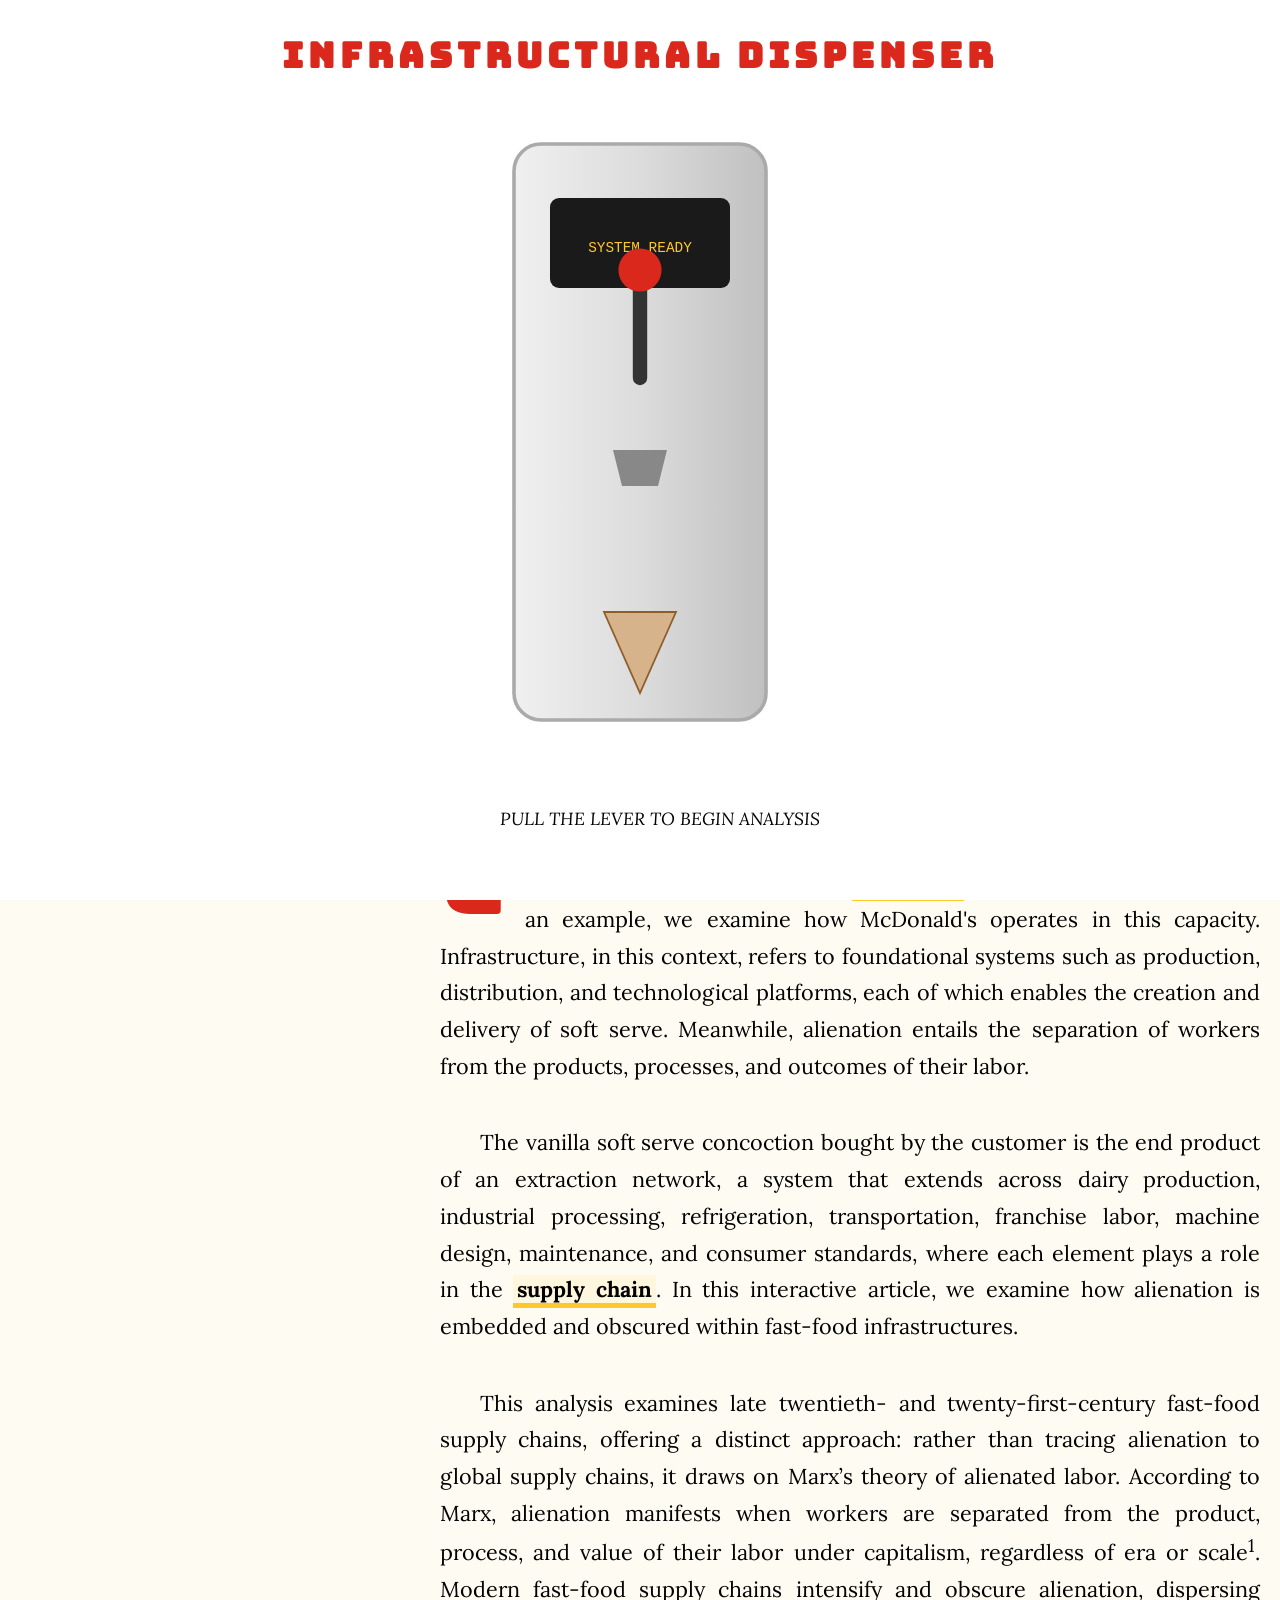
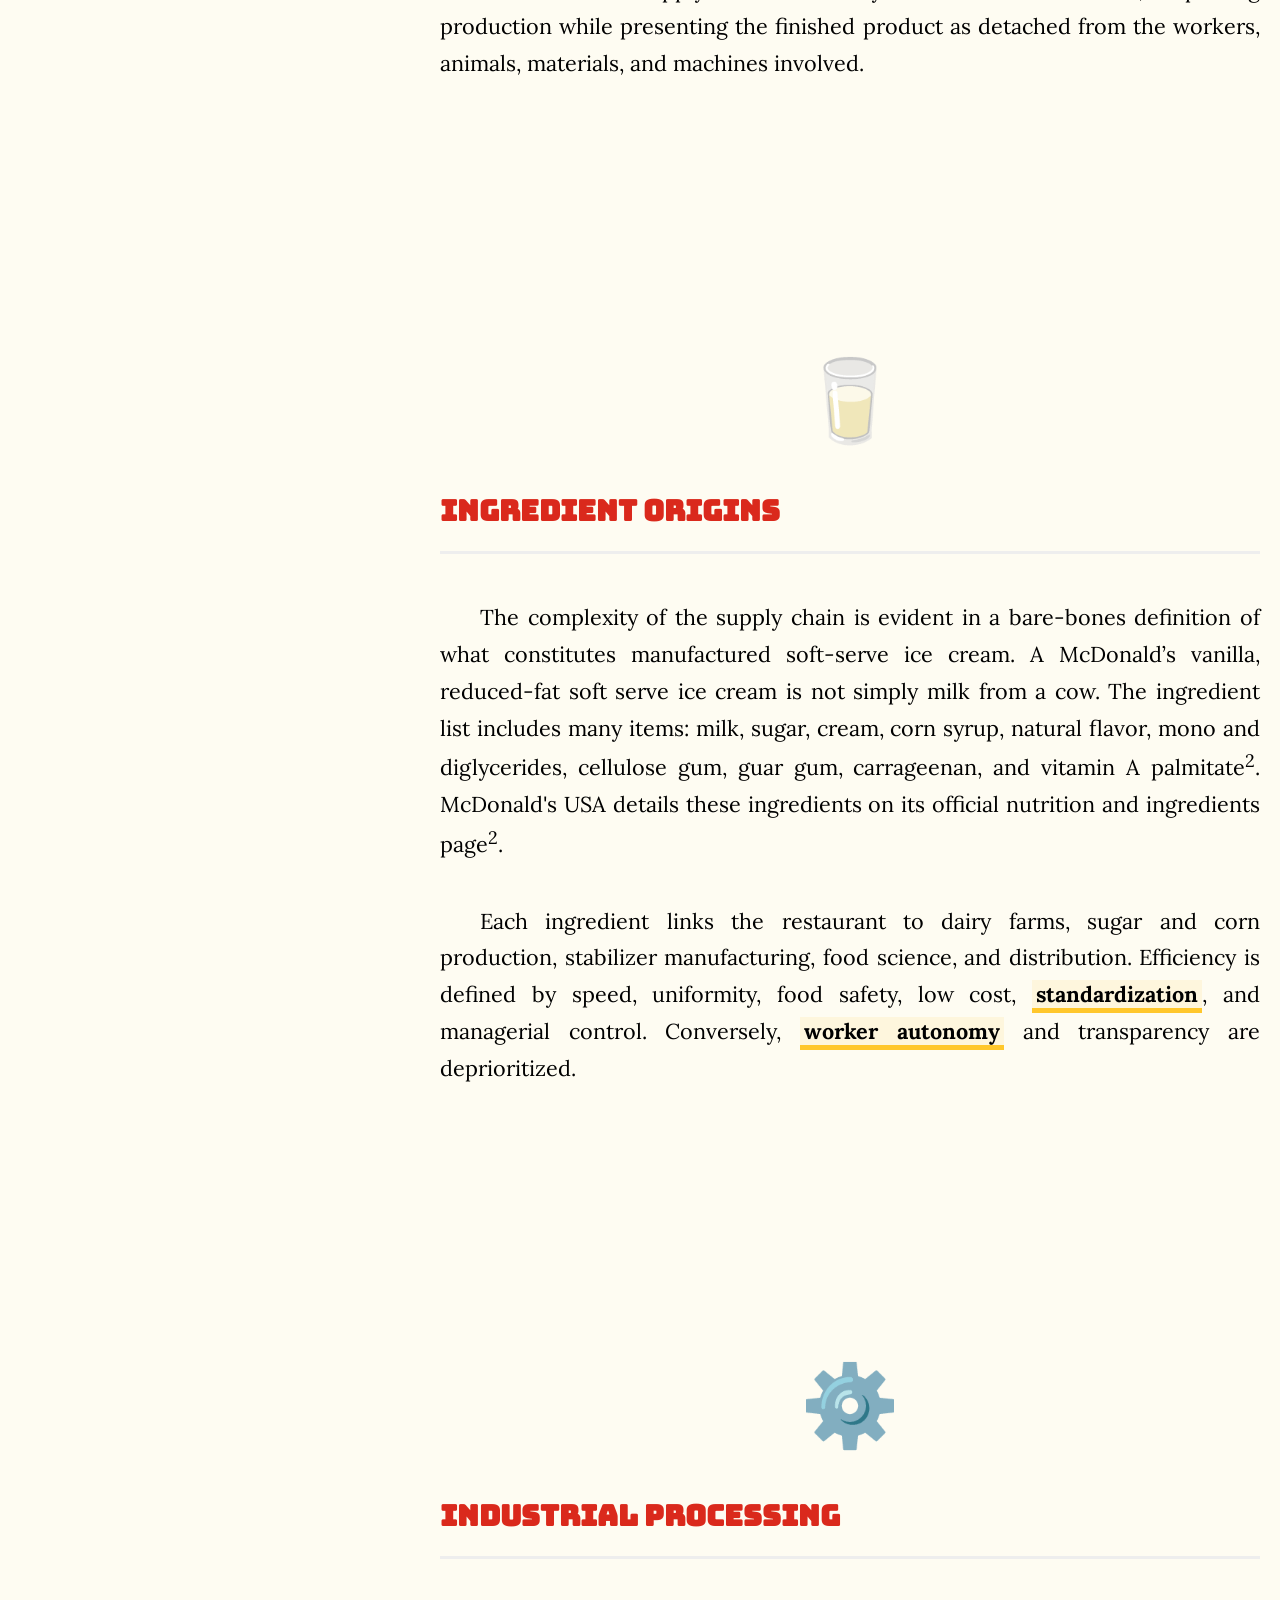
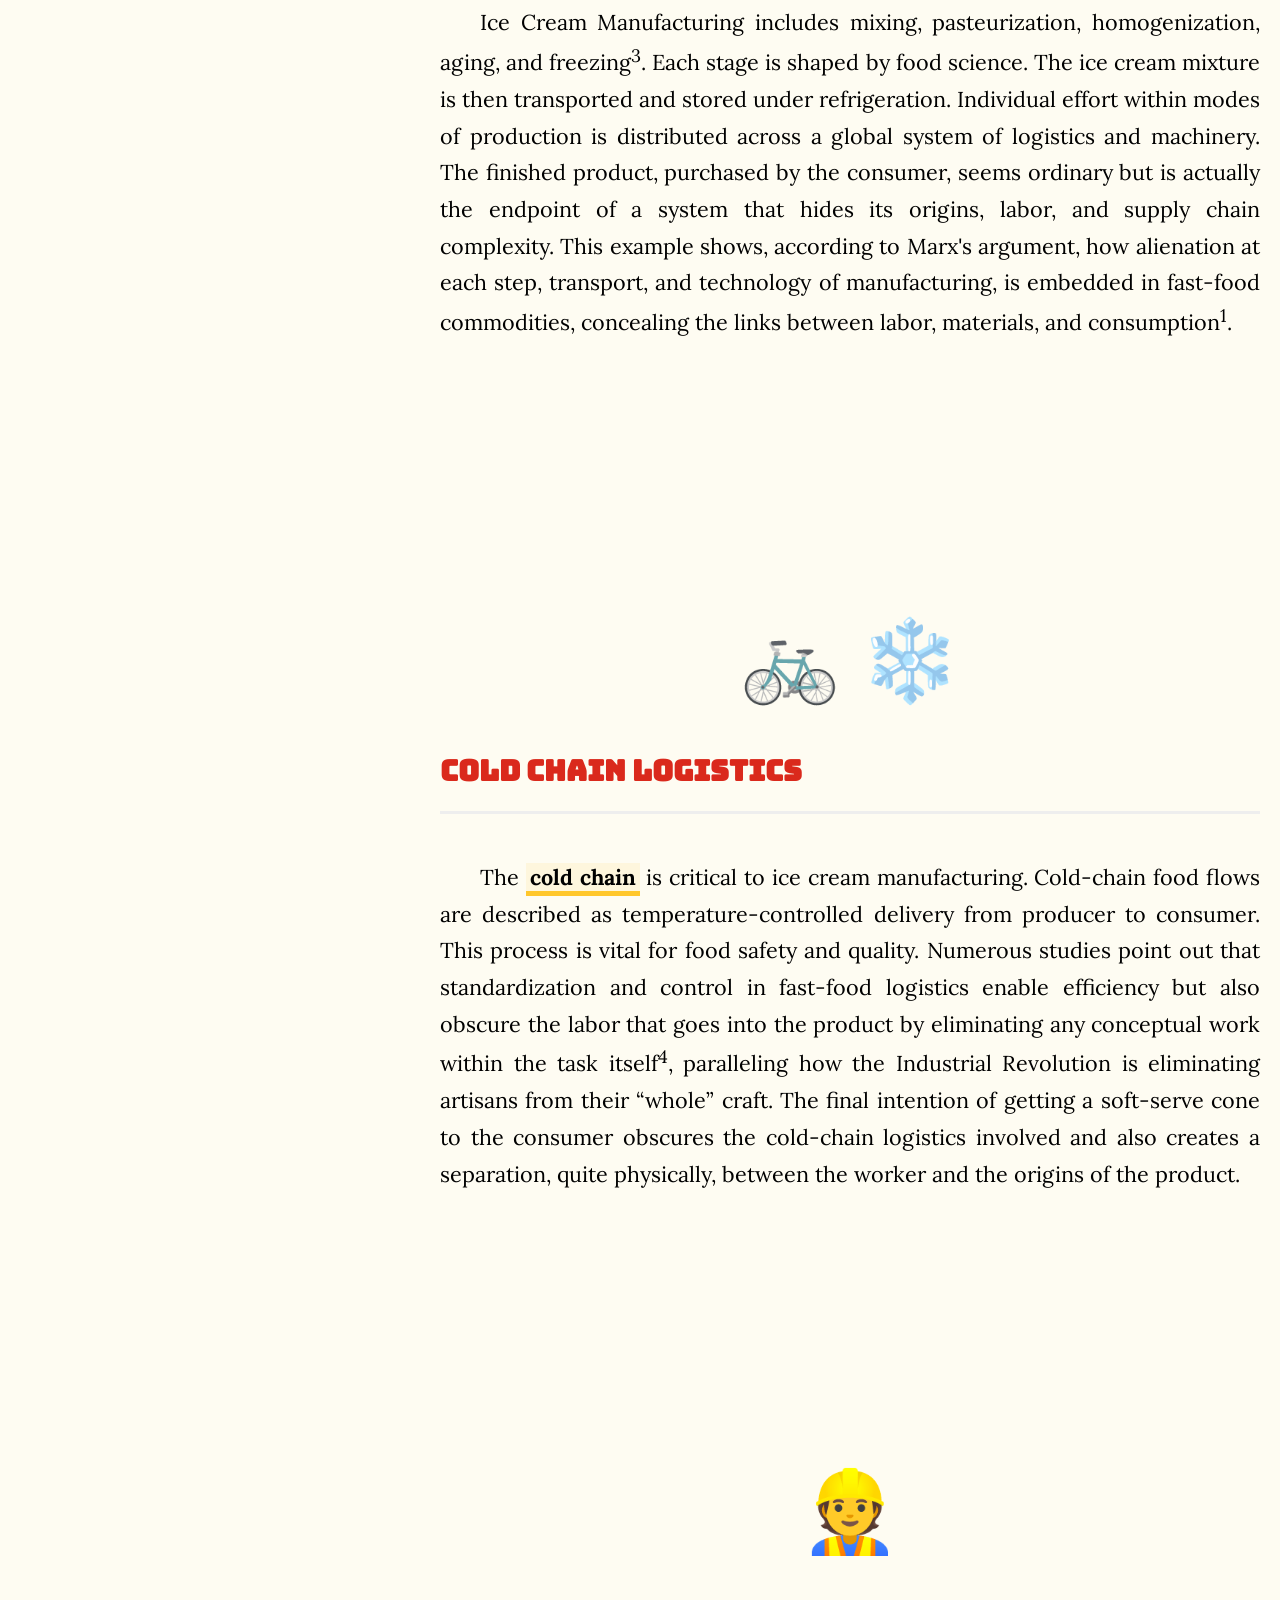
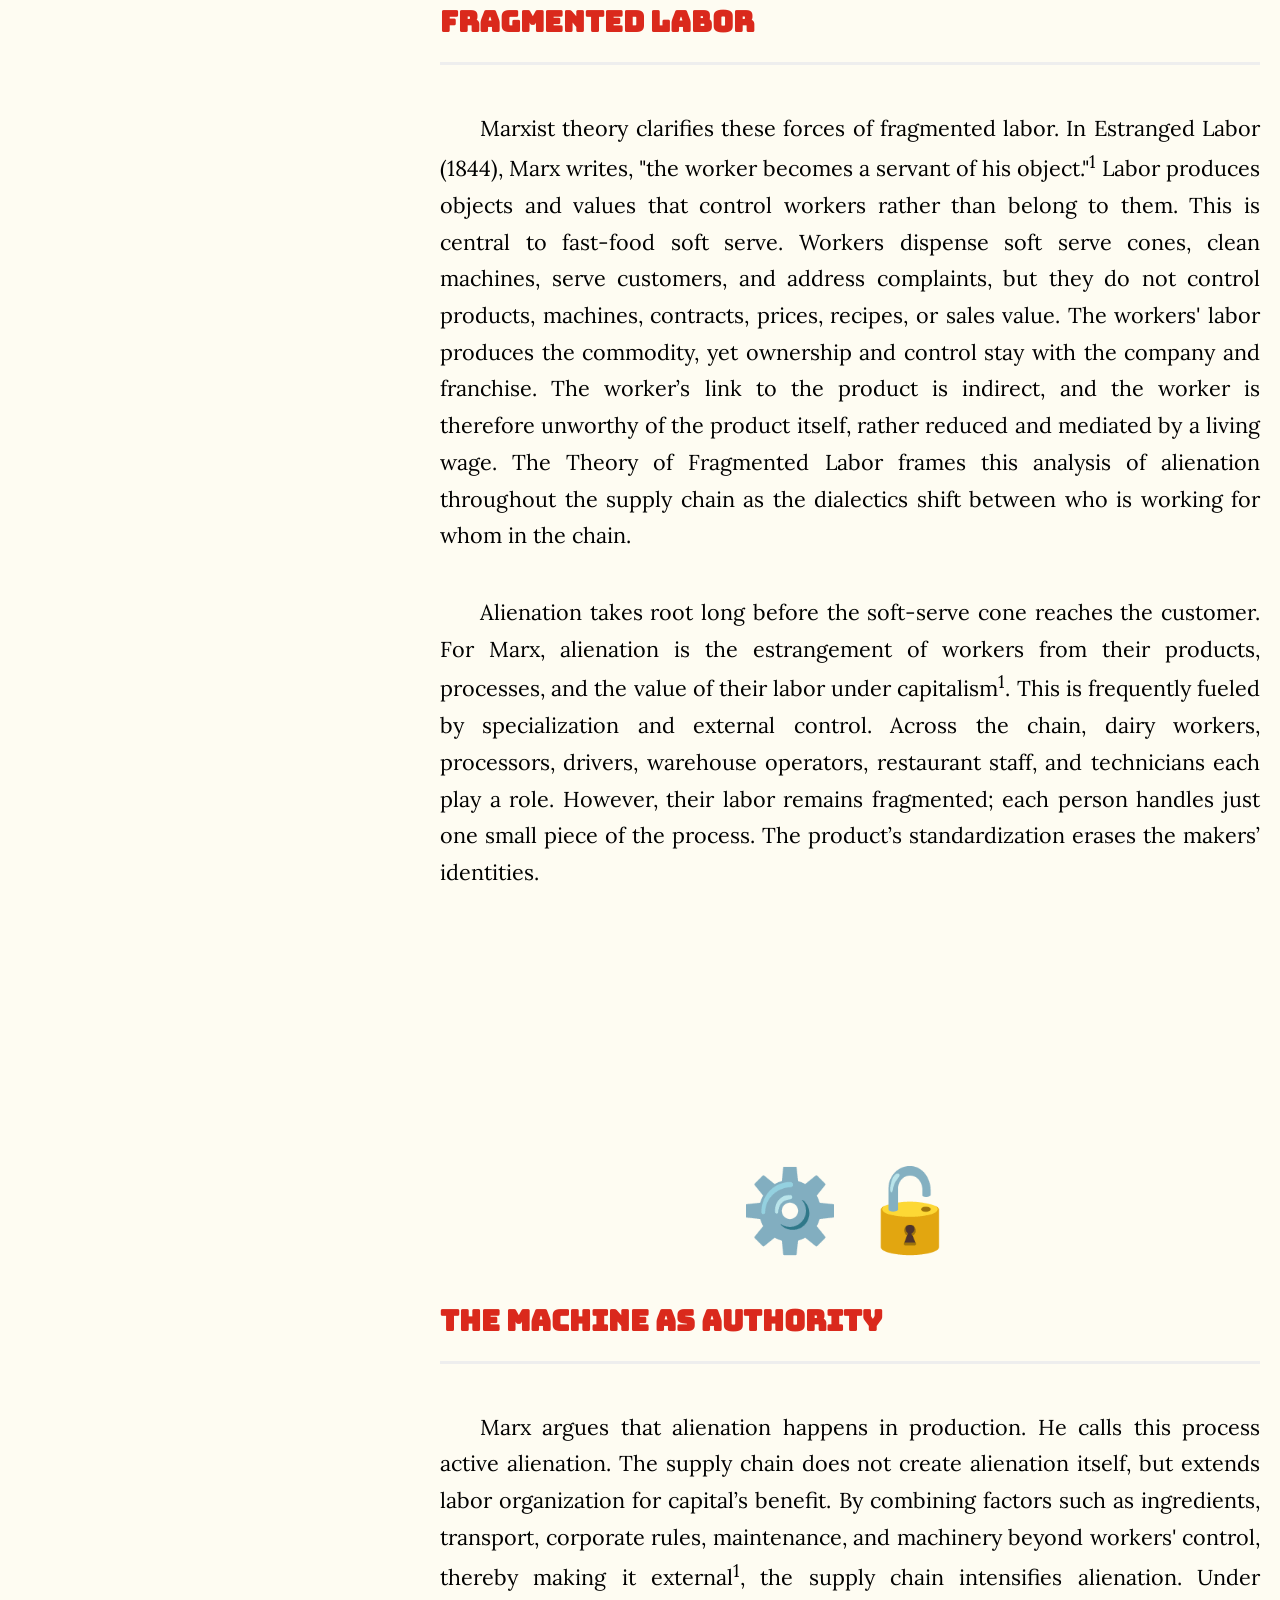
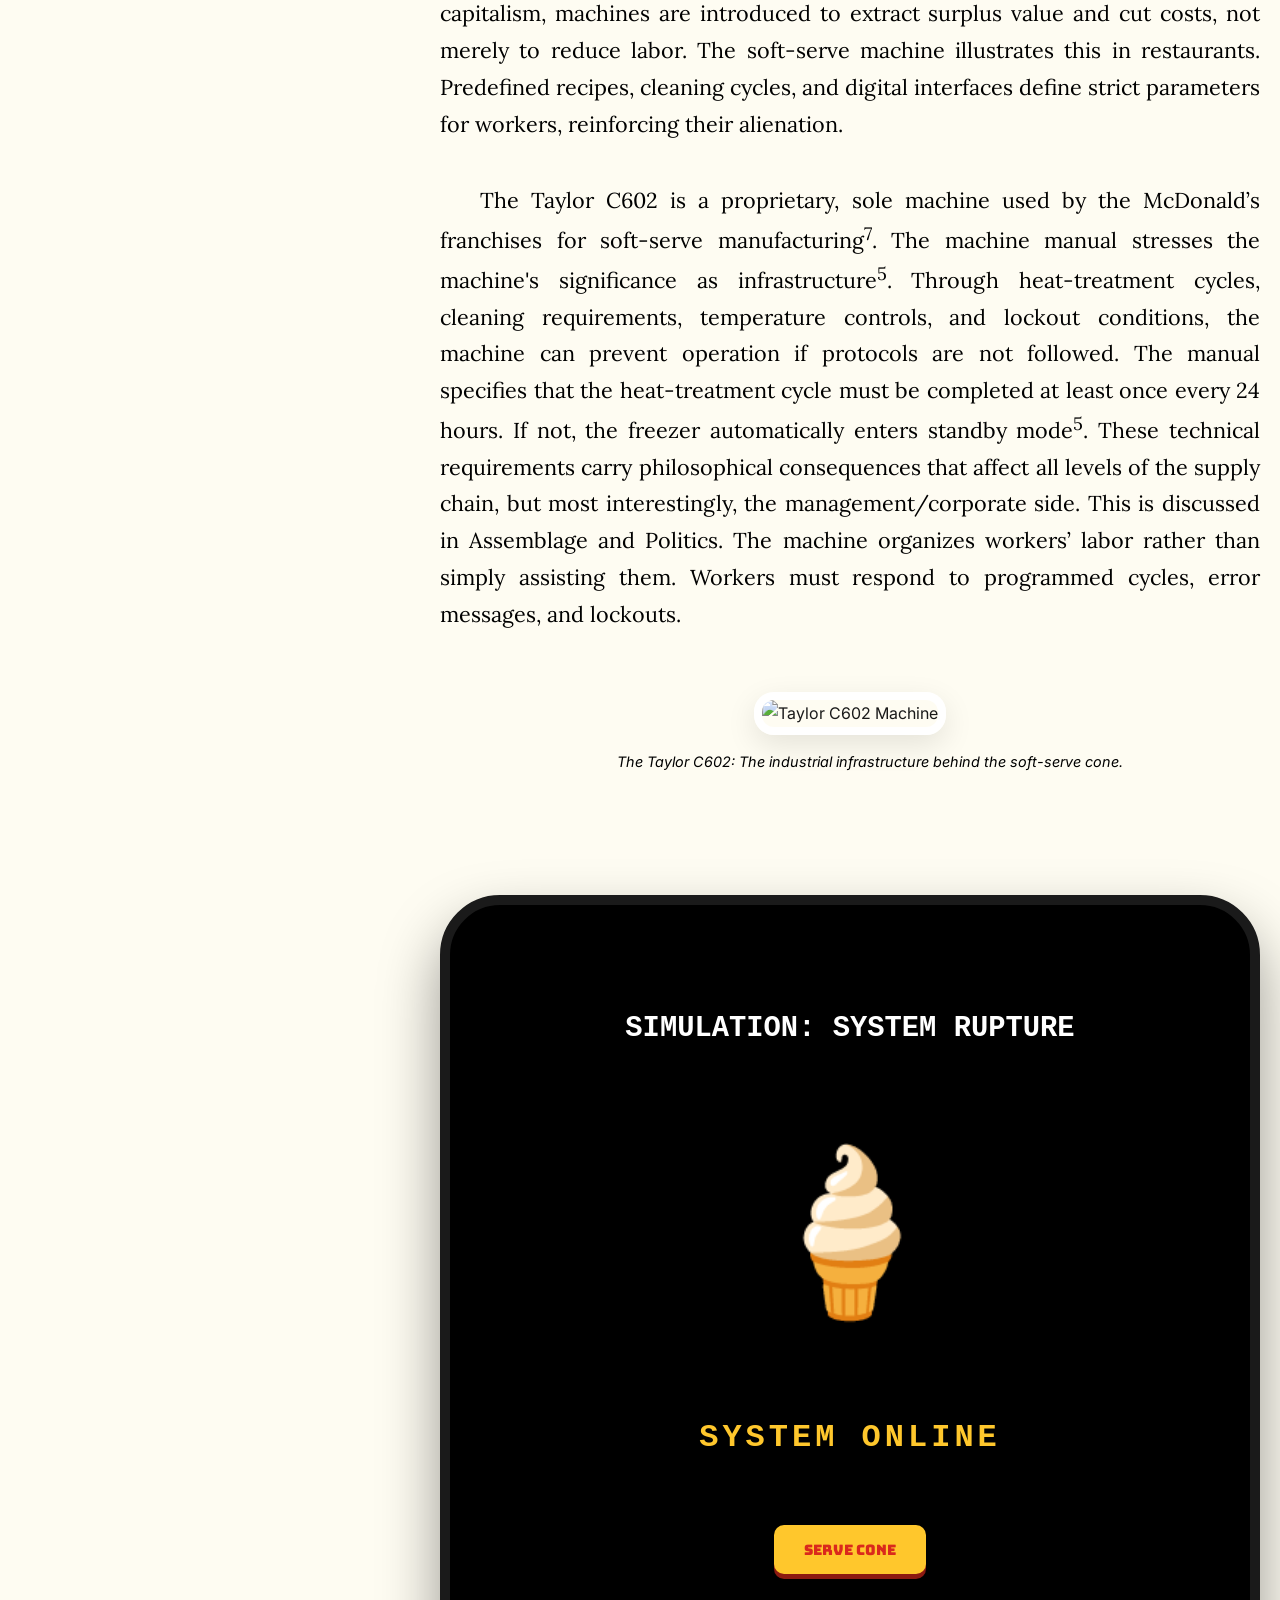
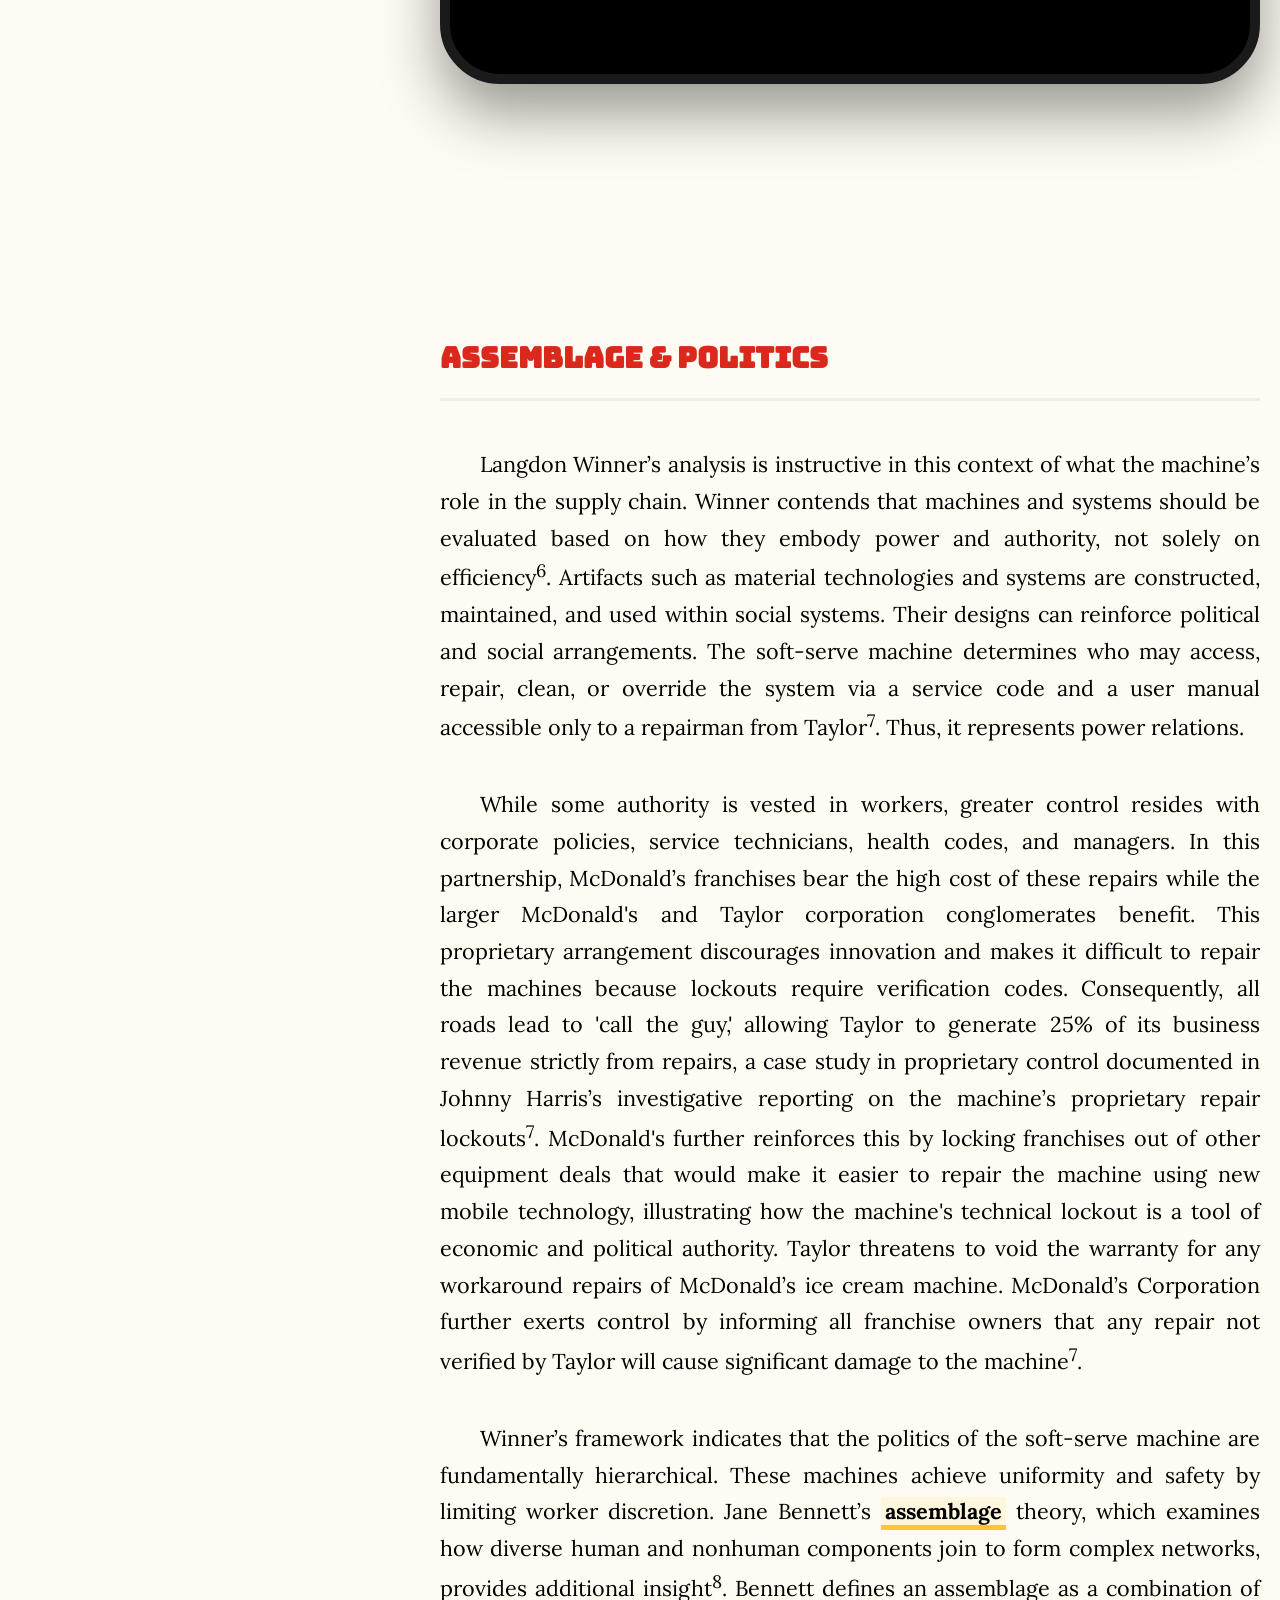
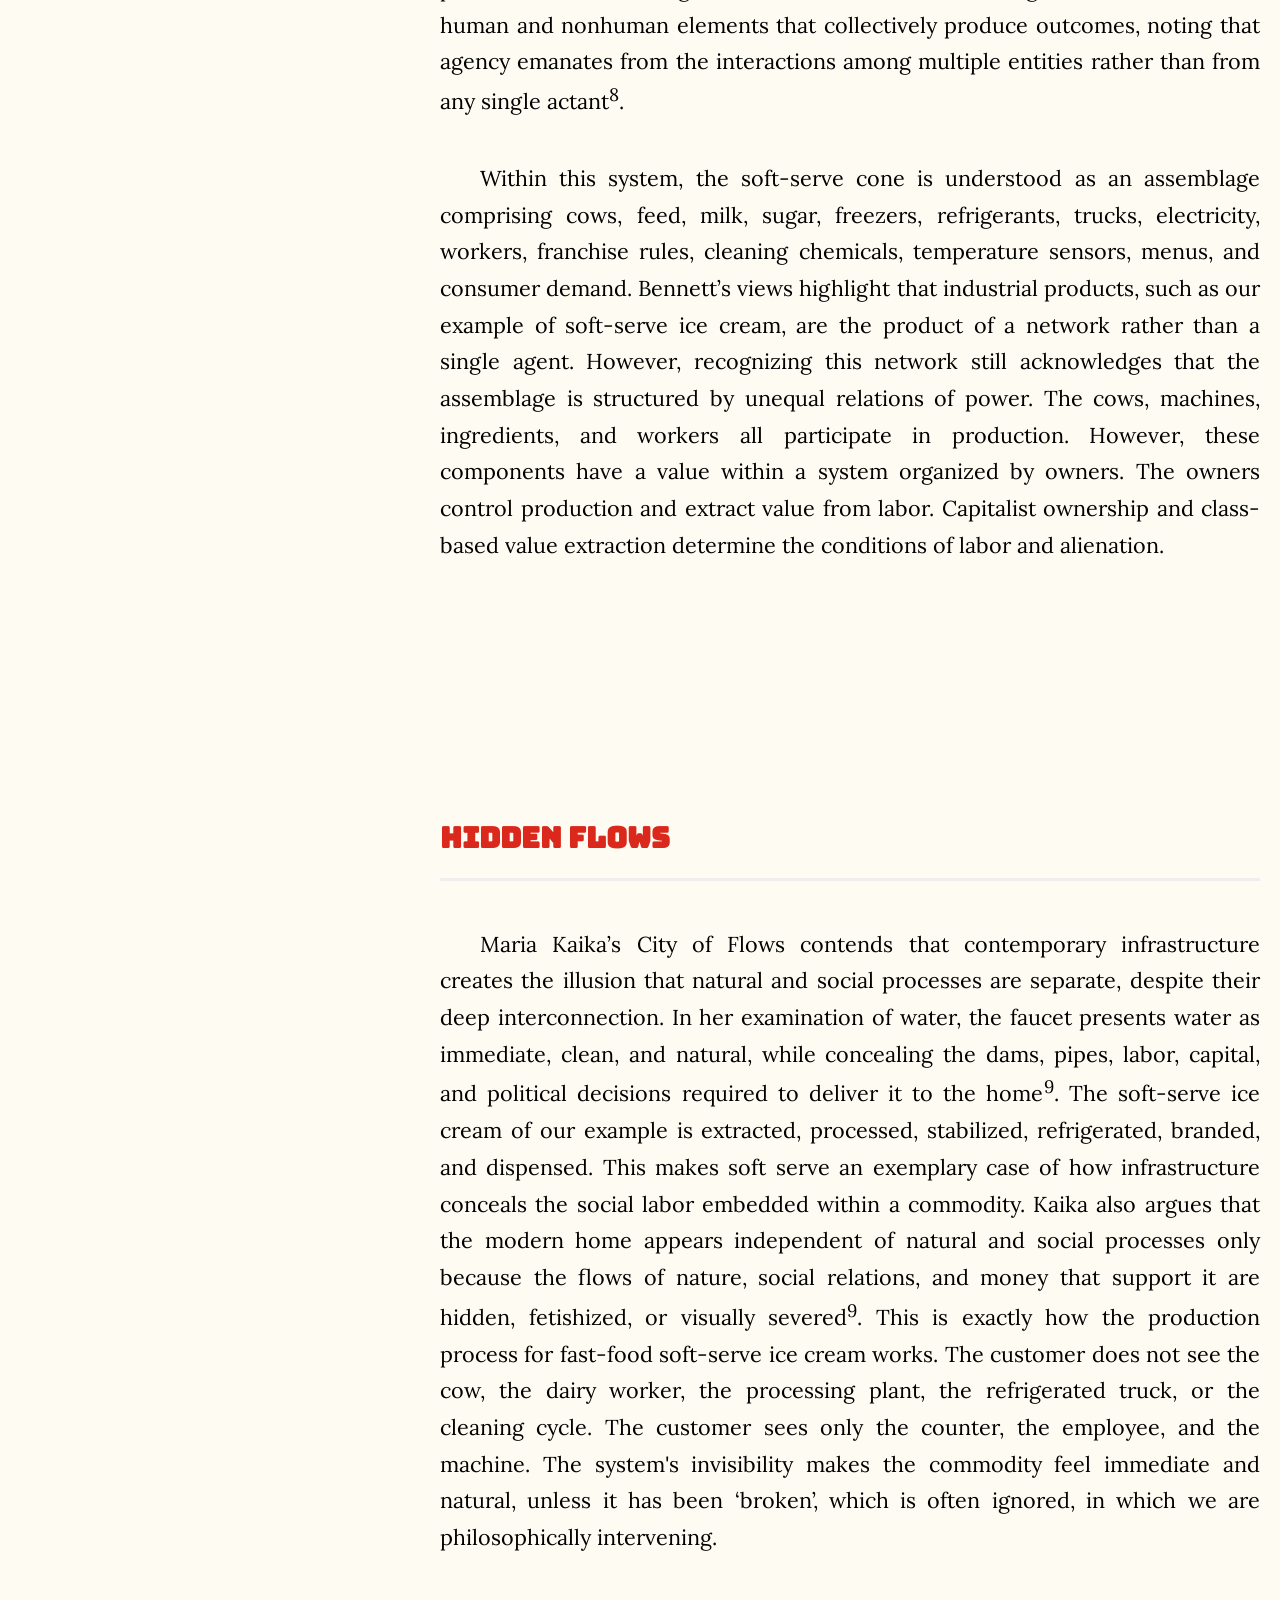
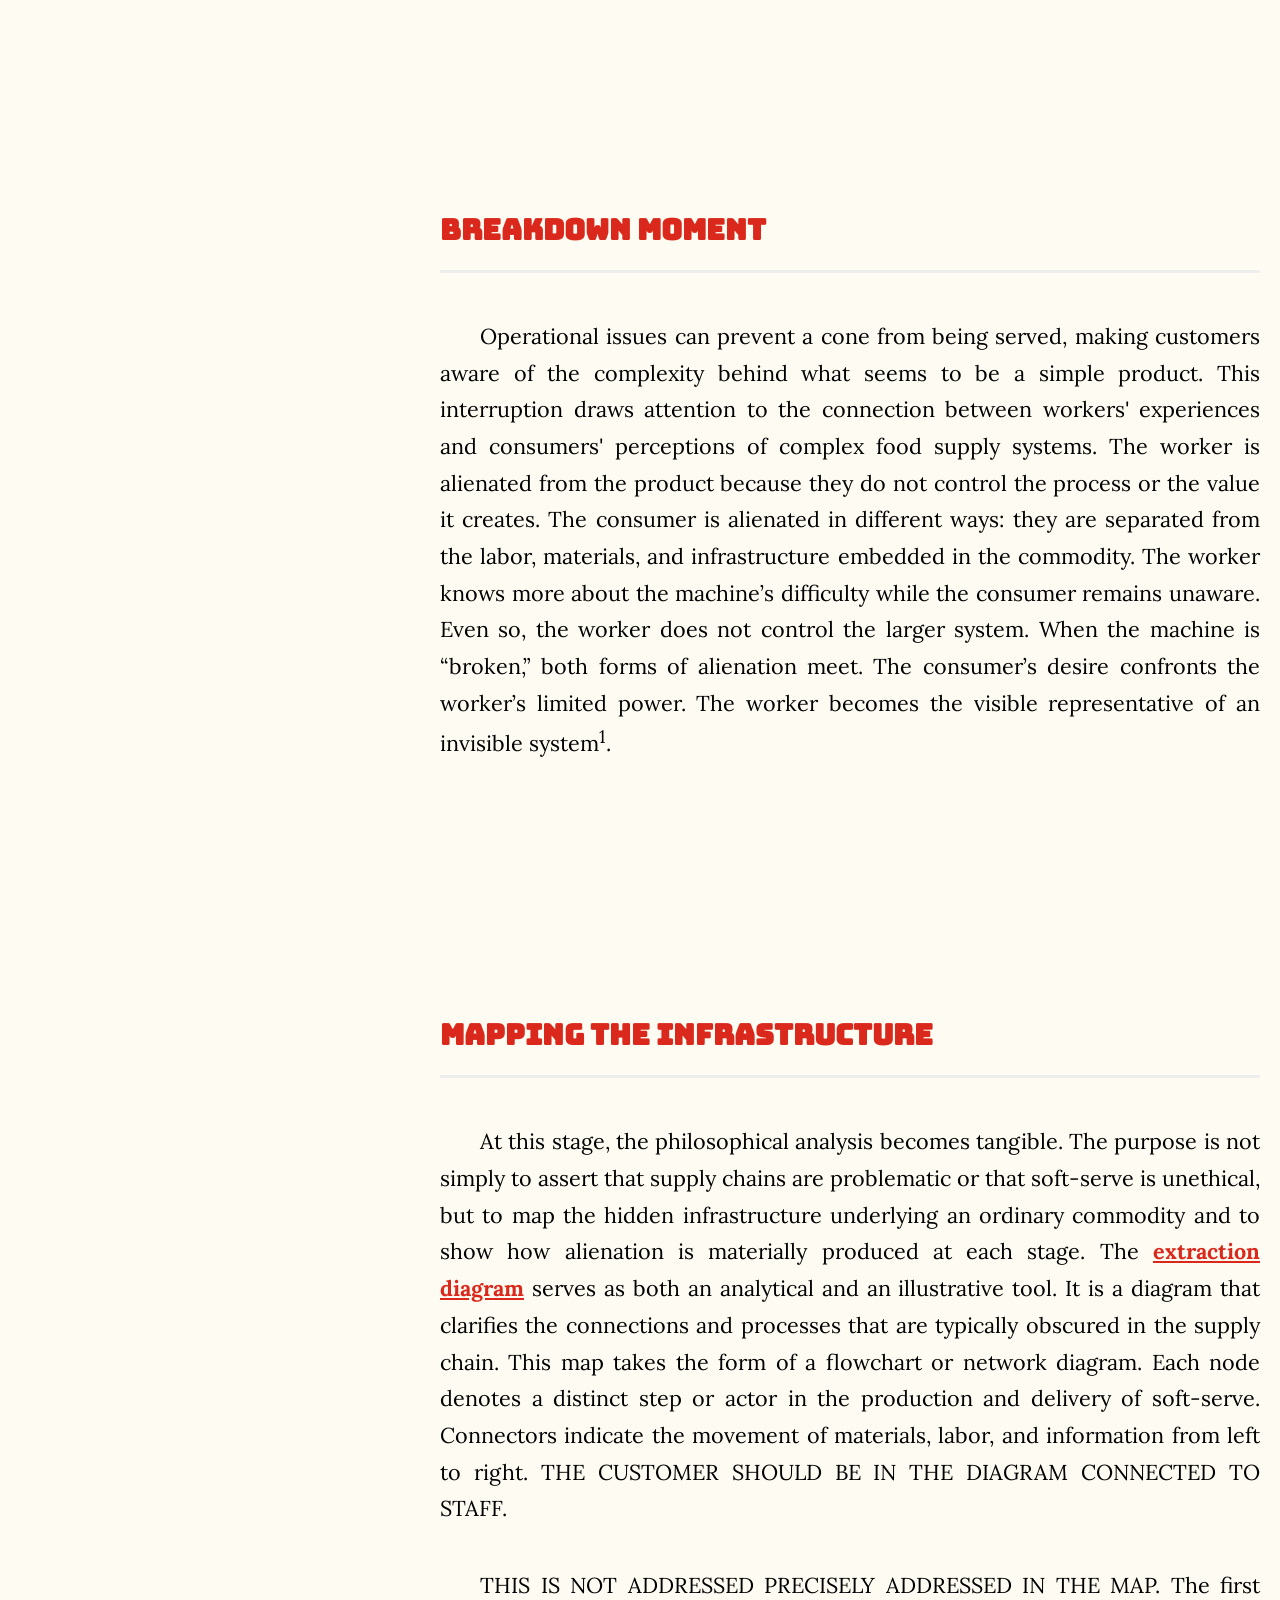
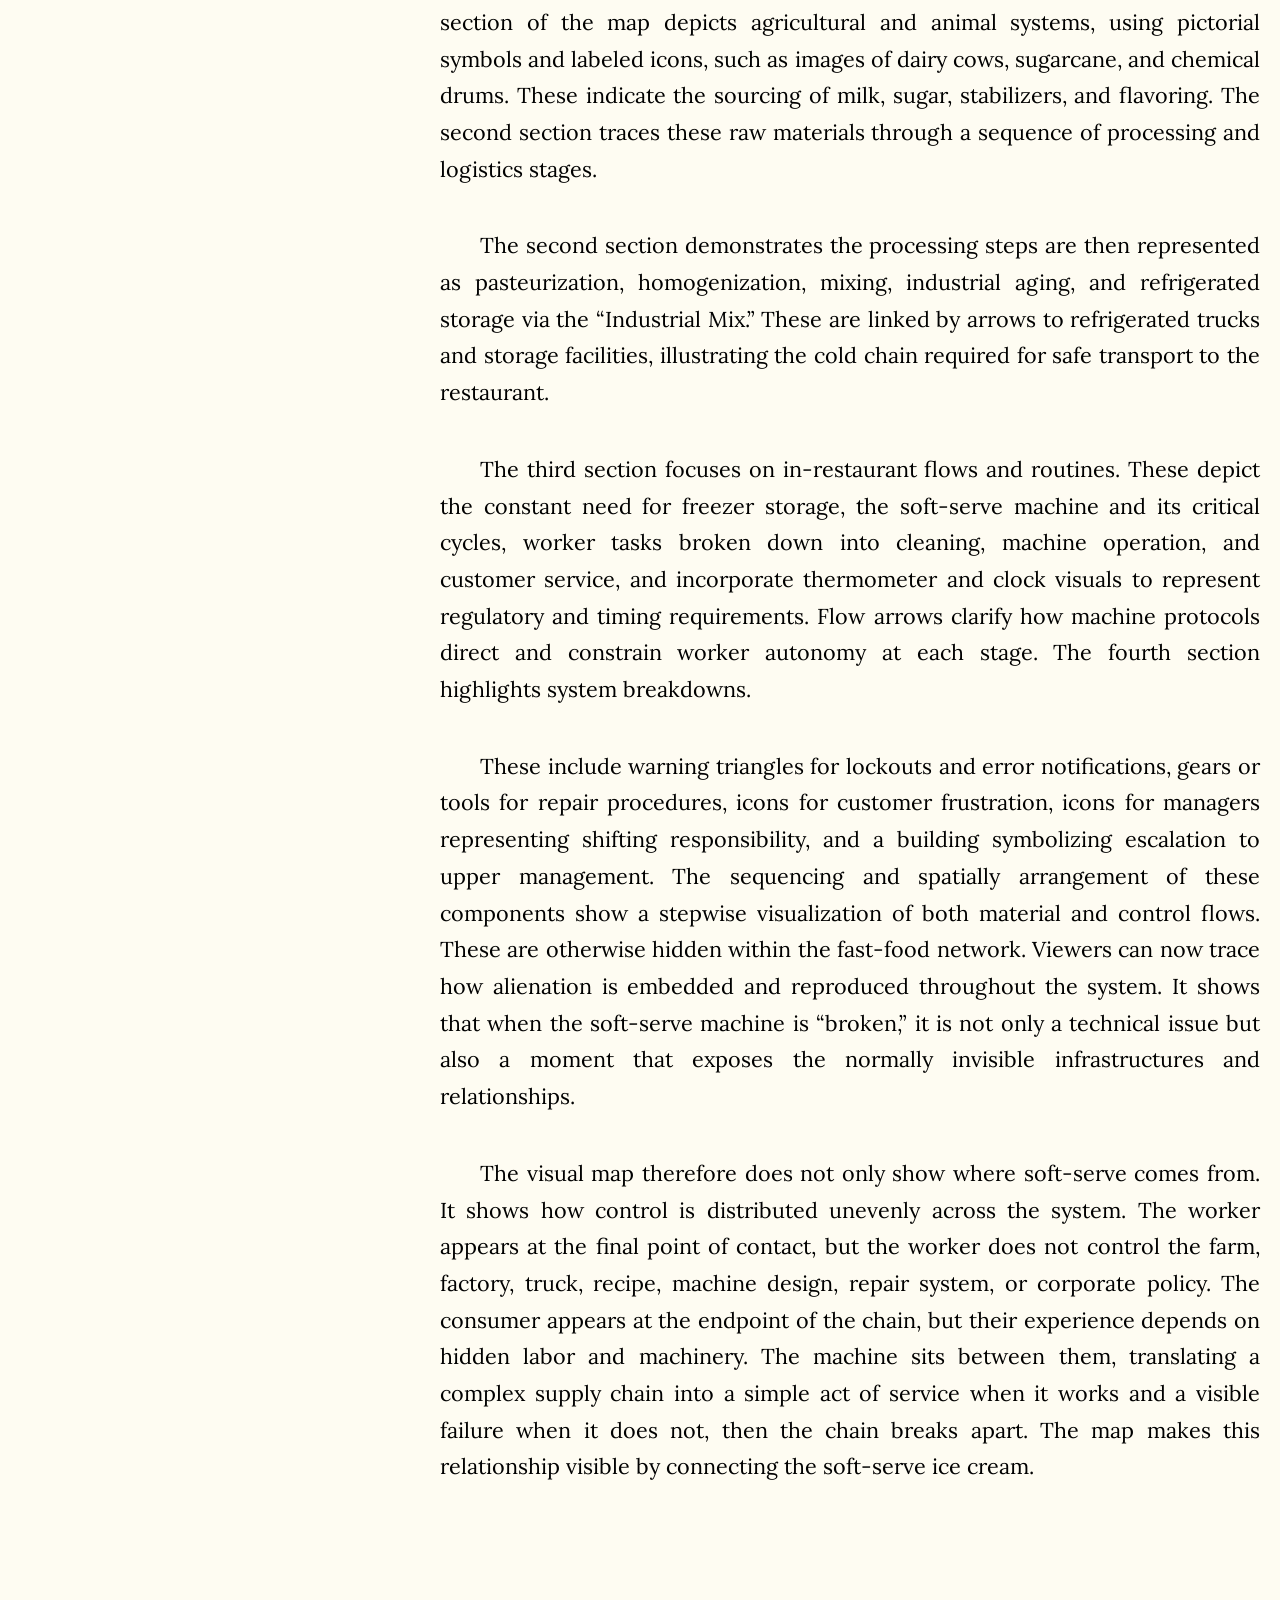
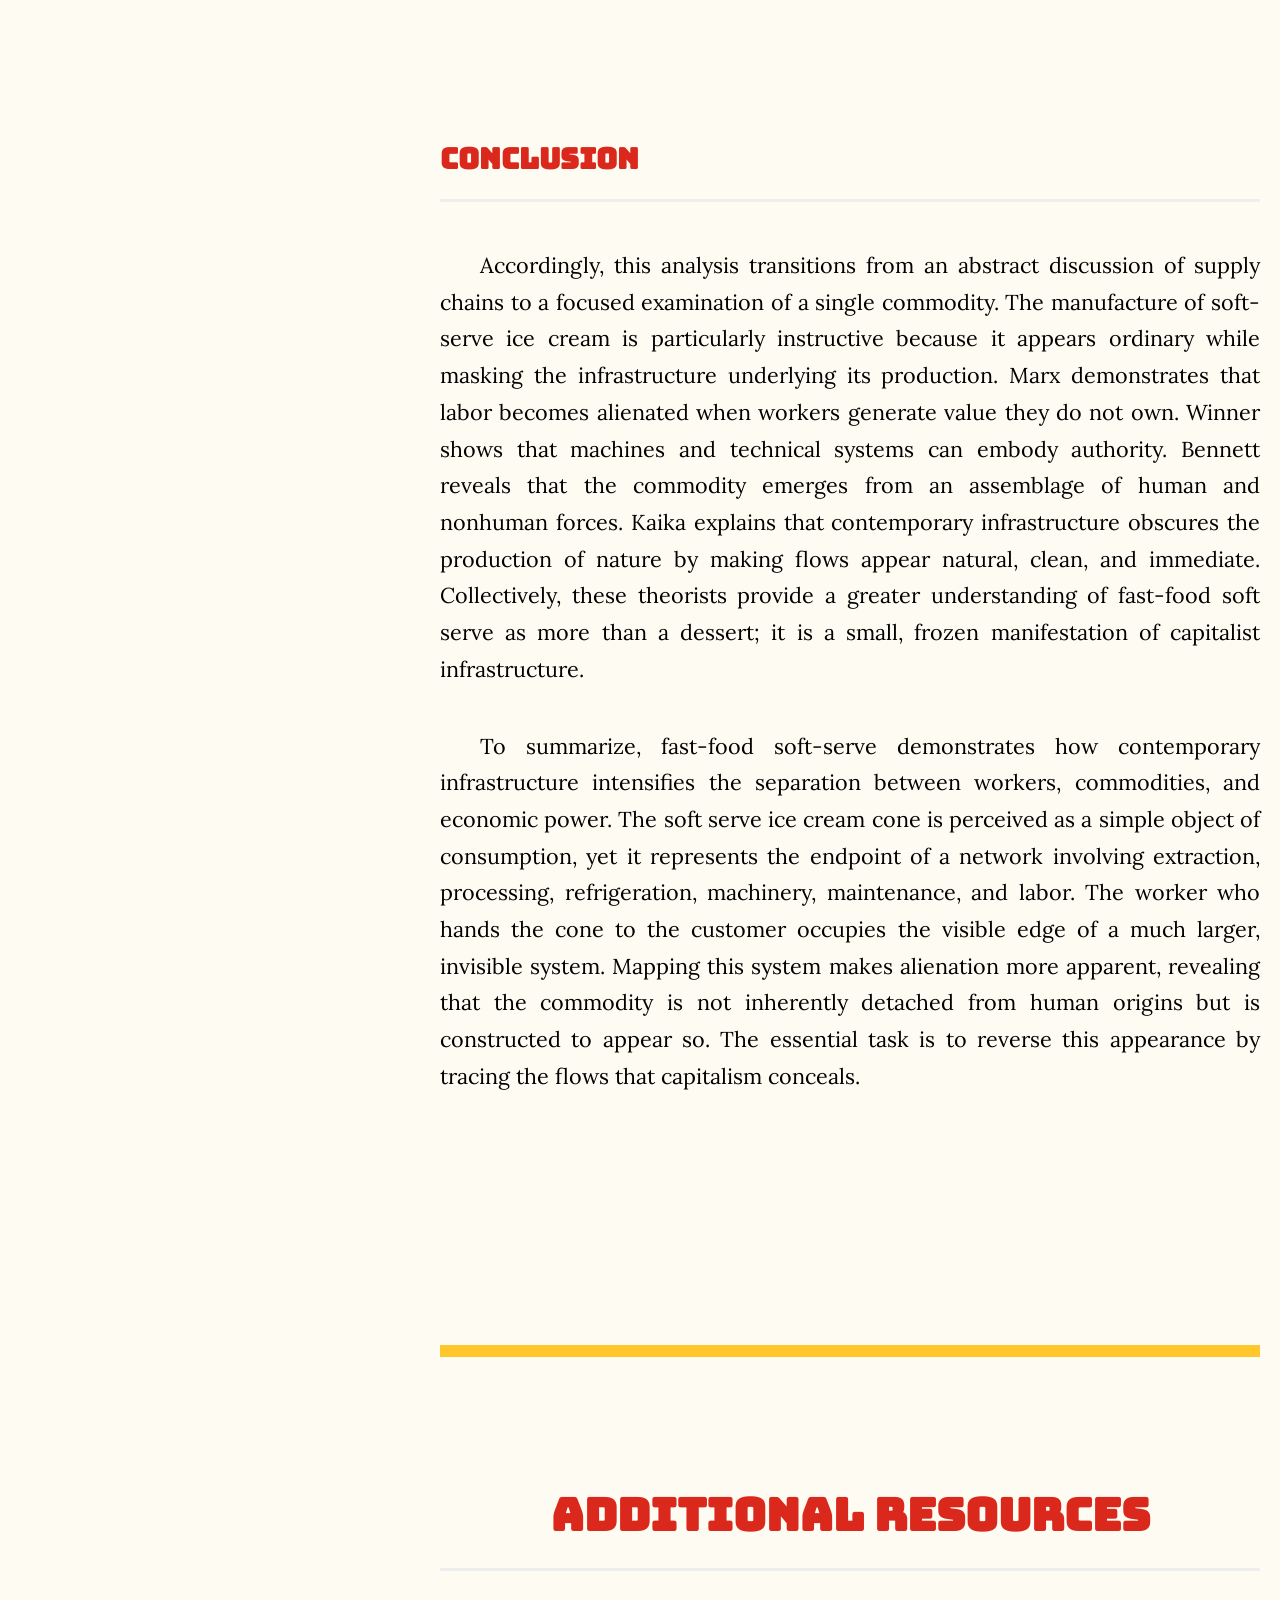
==== commit b6d6963f: "Update Conclusion section with refined summary text" ====
--- a/index.html
+++ b/index.html
@@ -201,8 +201,8 @@
 
                     <section id="conclusion">
                         <h2>Conclusion</h2>
-                        <p>Accordingly, this analysis transitions from an abstract discussion of international supply chains to a focused examination of a single commodity. Soft-serve is particularly instructive because of its ordinariness, which masks the infrastructure underlying its production. Marx demonstrates that labor becomes alienated when workers generate value they do not own. Winner shows that machines and technical systems can embody authority. Bennett reveals that the commodity emerges from an assemblage of human and nonhuman forces. Kaika explains that contemporary infrastructure obscures the production of nature by making flows appear natural, clean, and immediate. Collectively, these theorists provide a greater understanding of fast-food soft serve as more than a dessert; it is a small, frozen manifestation of capitalist infrastructure.</p>
-                        <p>To summarize, fast-food soft-serve demonstrates how contemporary infrastructure intensifies the separation between workers, commodities, and economic power. The cone is perceived as a simple object of consumption, yet it represents the endpoint of a network involving extraction, processing, refrigeration, machinery, maintenance, and labor. The worker who hands the cone to the customer occupies the visible edge of a much larger, invisible system. Mapping this system makes alienation more apparent, revealing that the commodity is not inherently detached from human origins but is constructed to appear so. The essential task is to reverse this appearance by tracing the flows that capitalism conceals.</p>
+                        <p>Accordingly, this analysis transitions from an abstract discussion of supply chains to a focused examination of a single commodity. The manufacture of soft-serve ice cream is particularly instructive because it appears ordinary while masking the infrastructure underlying its production. Marx demonstrates that labor becomes alienated when workers generate value they do not own. Winner shows that machines and technical systems can embody authority. Bennett reveals that the commodity emerges from an assemblage of human and nonhuman forces. Kaika explains that contemporary infrastructure obscures the production of nature by making flows appear natural, clean, and immediate. Collectively, these theorists provide a greater understanding of fast-food soft serve as more than a dessert; it is a small, frozen manifestation of capitalist infrastructure.</p>
+                        <p>To summarize, fast-food soft-serve demonstrates how contemporary infrastructure intensifies the separation between workers, commodities, and economic power. The soft serve ice cream cone is perceived as a simple object of consumption, yet it represents the endpoint of a network involving extraction, processing, refrigeration, machinery, maintenance, and labor. The worker who hands the cone to the customer occupies the visible edge of a much larger, invisible system. Mapping this system makes alienation more apparent, revealing that the commodity is not inherently detached from human origins but is constructed to appear so. The essential task is to reverse this appearance by tracing the flows that capitalism conceals.</p>
                     </section>
 
                     <section id="resources" class="additional-resources">
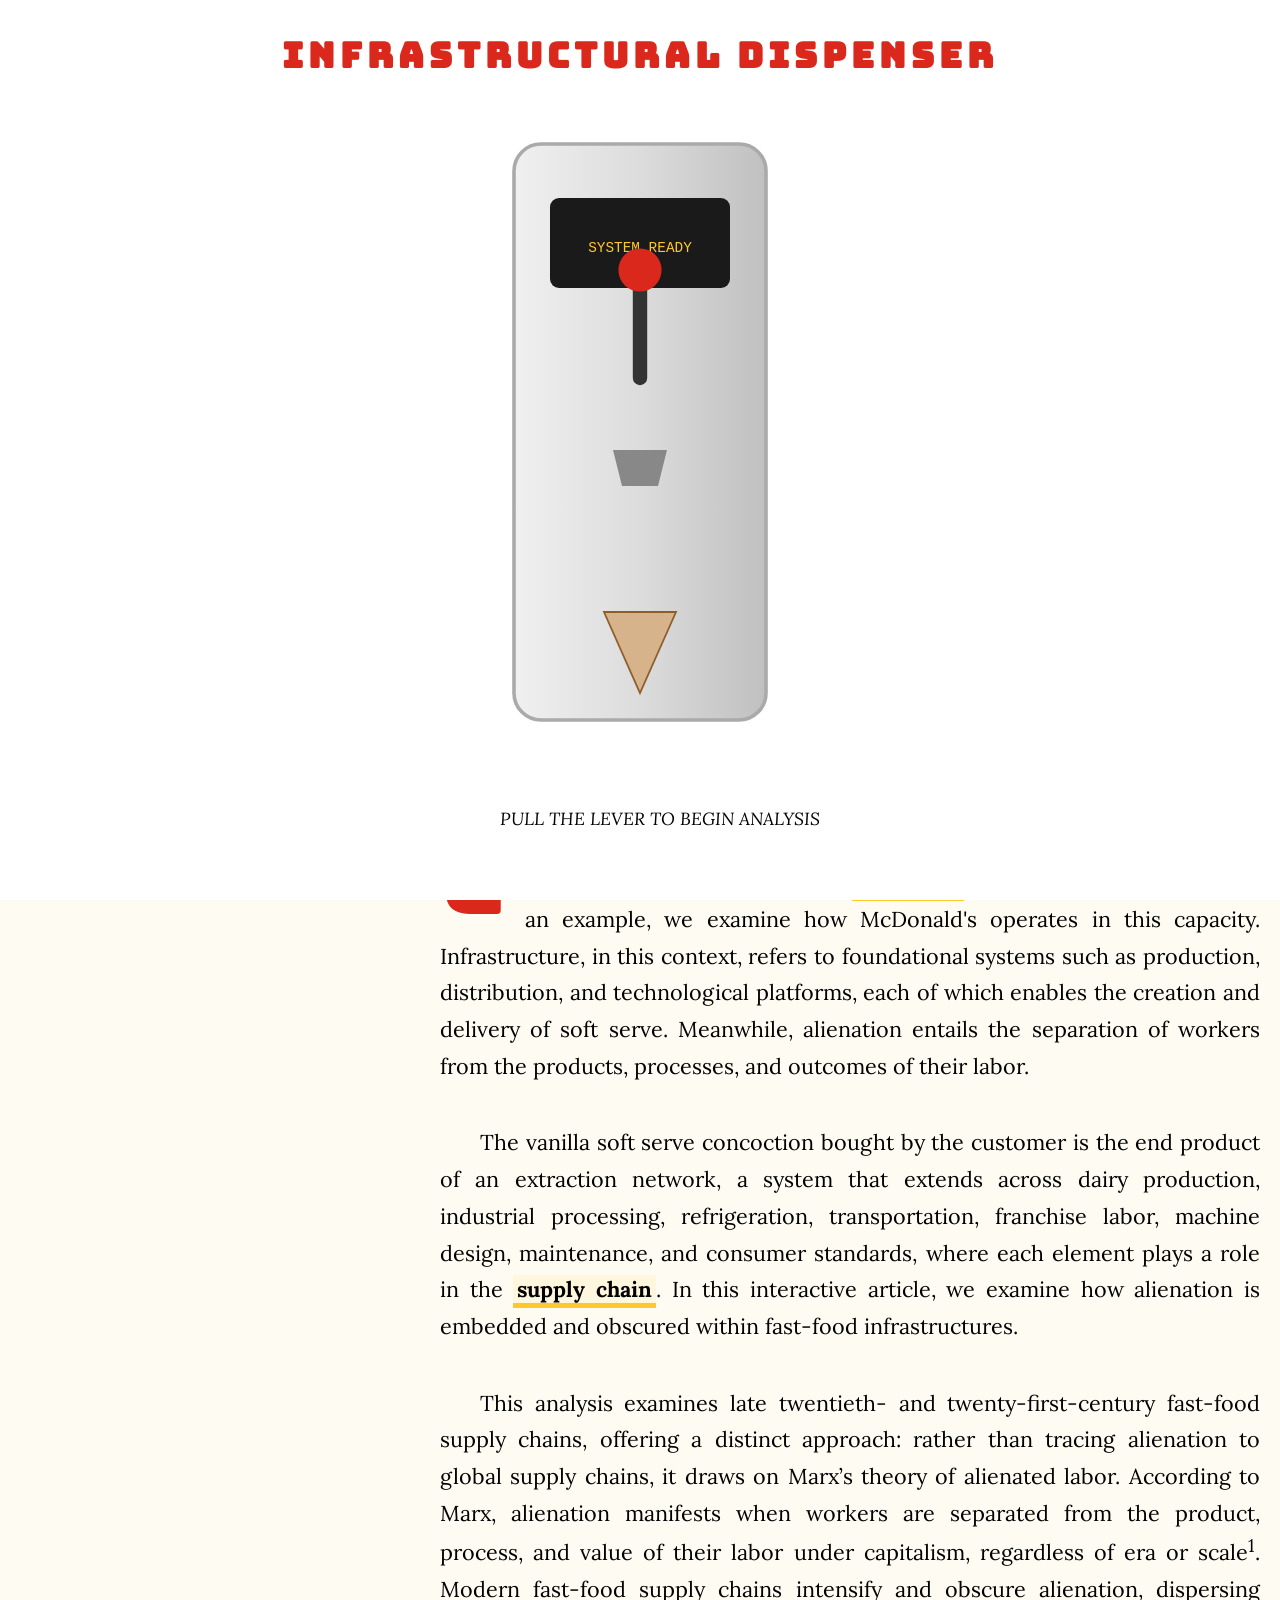
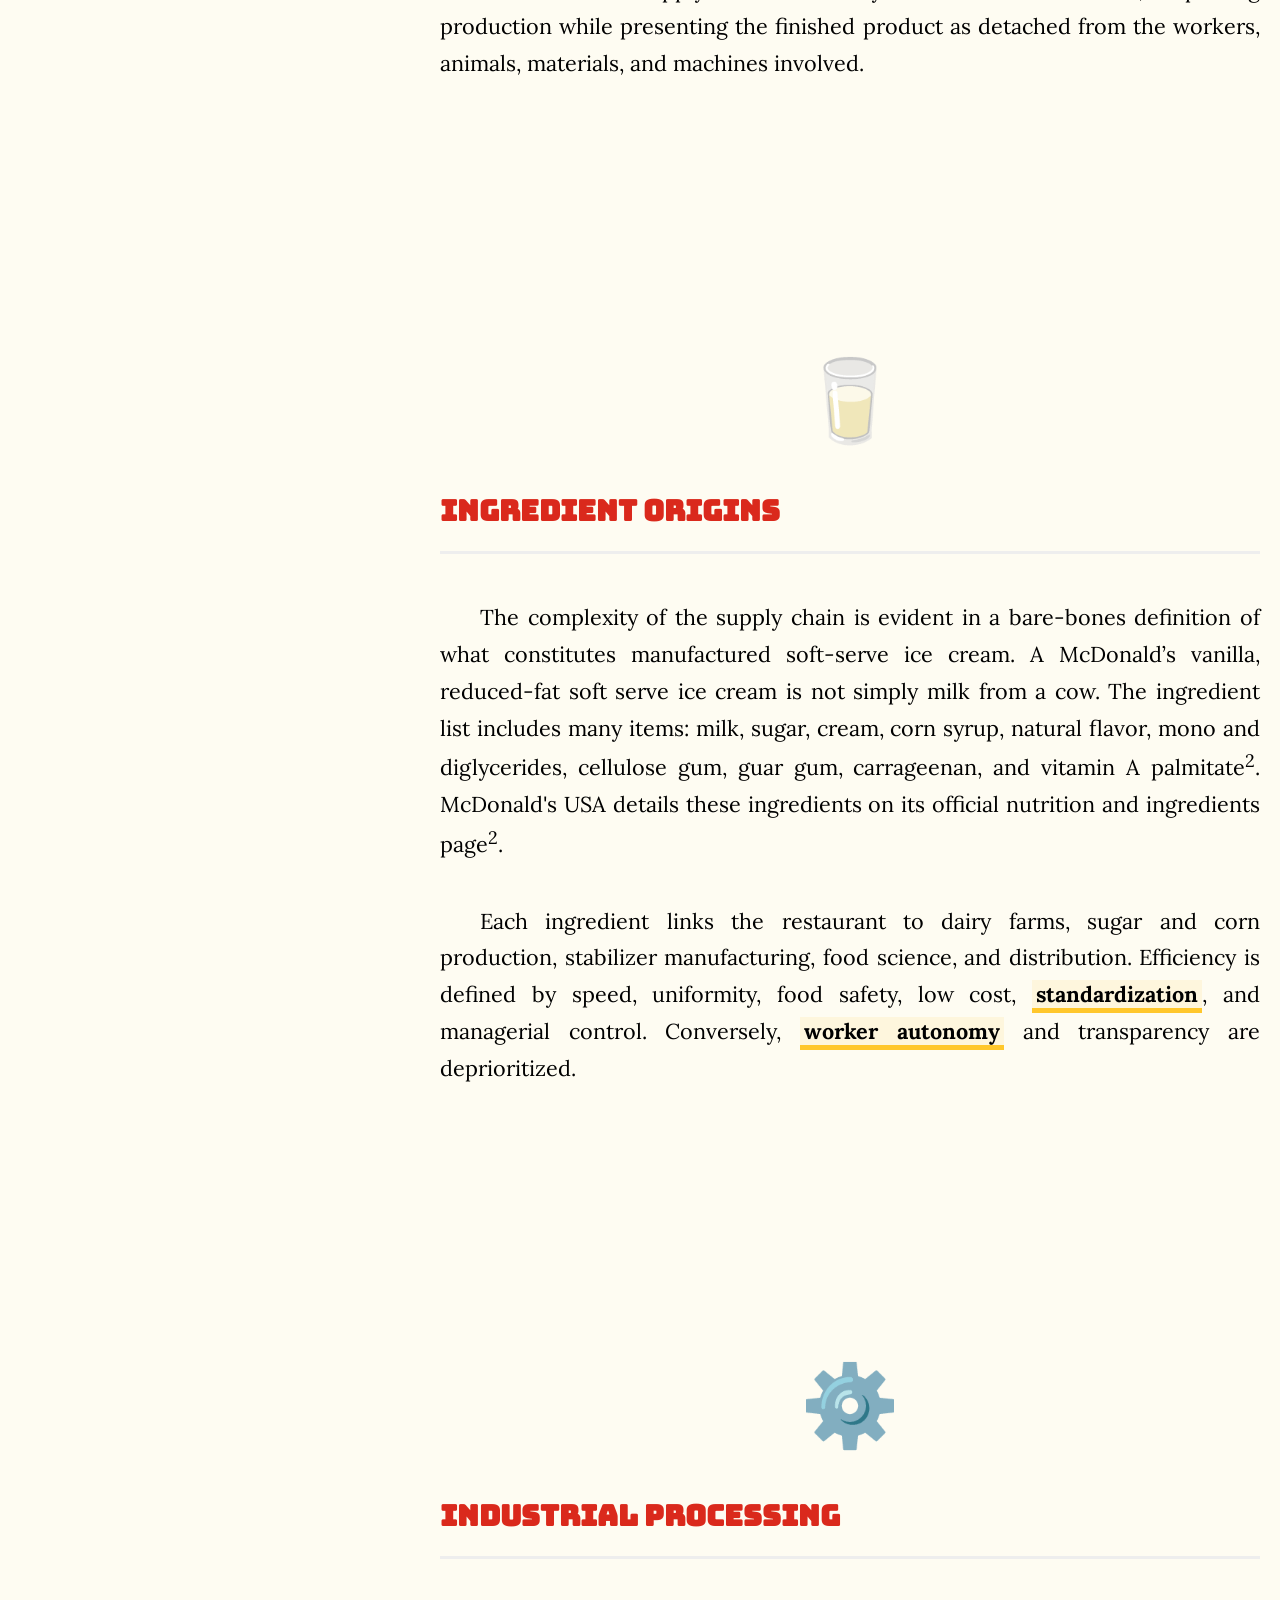
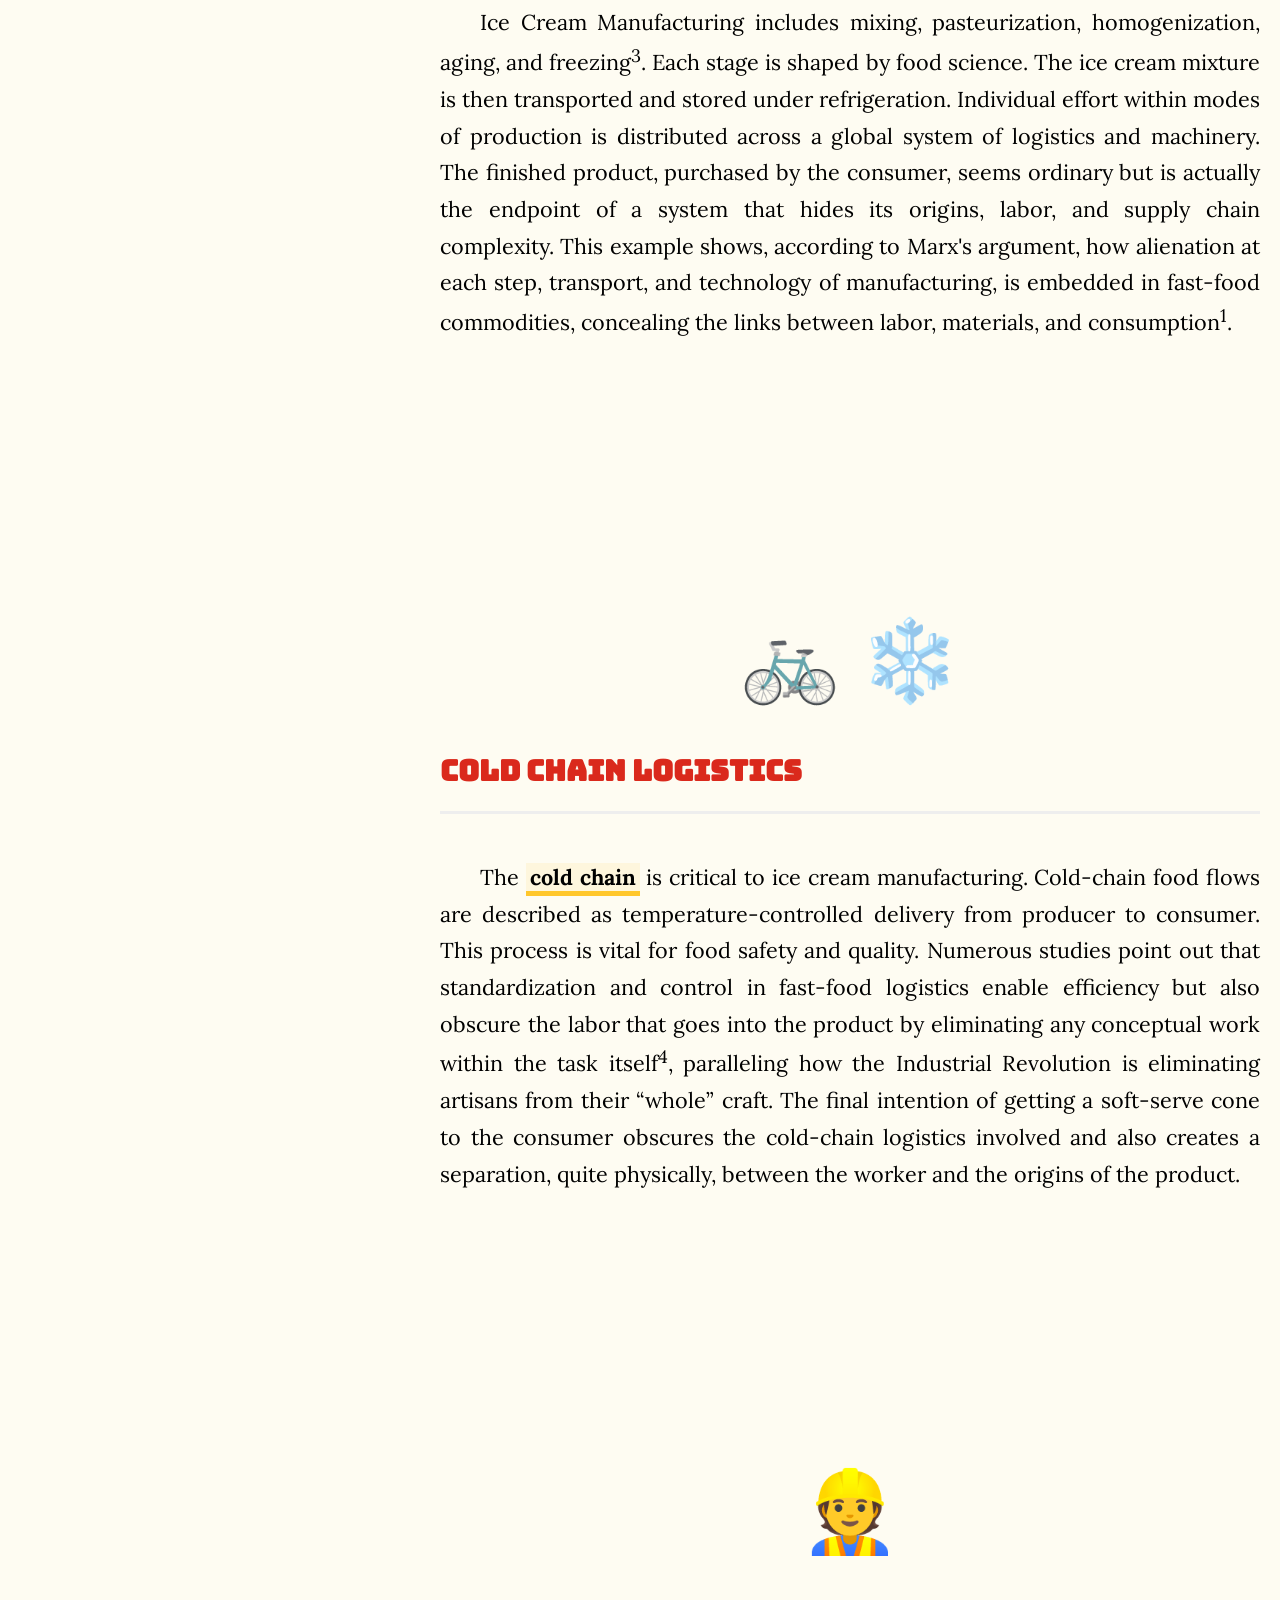
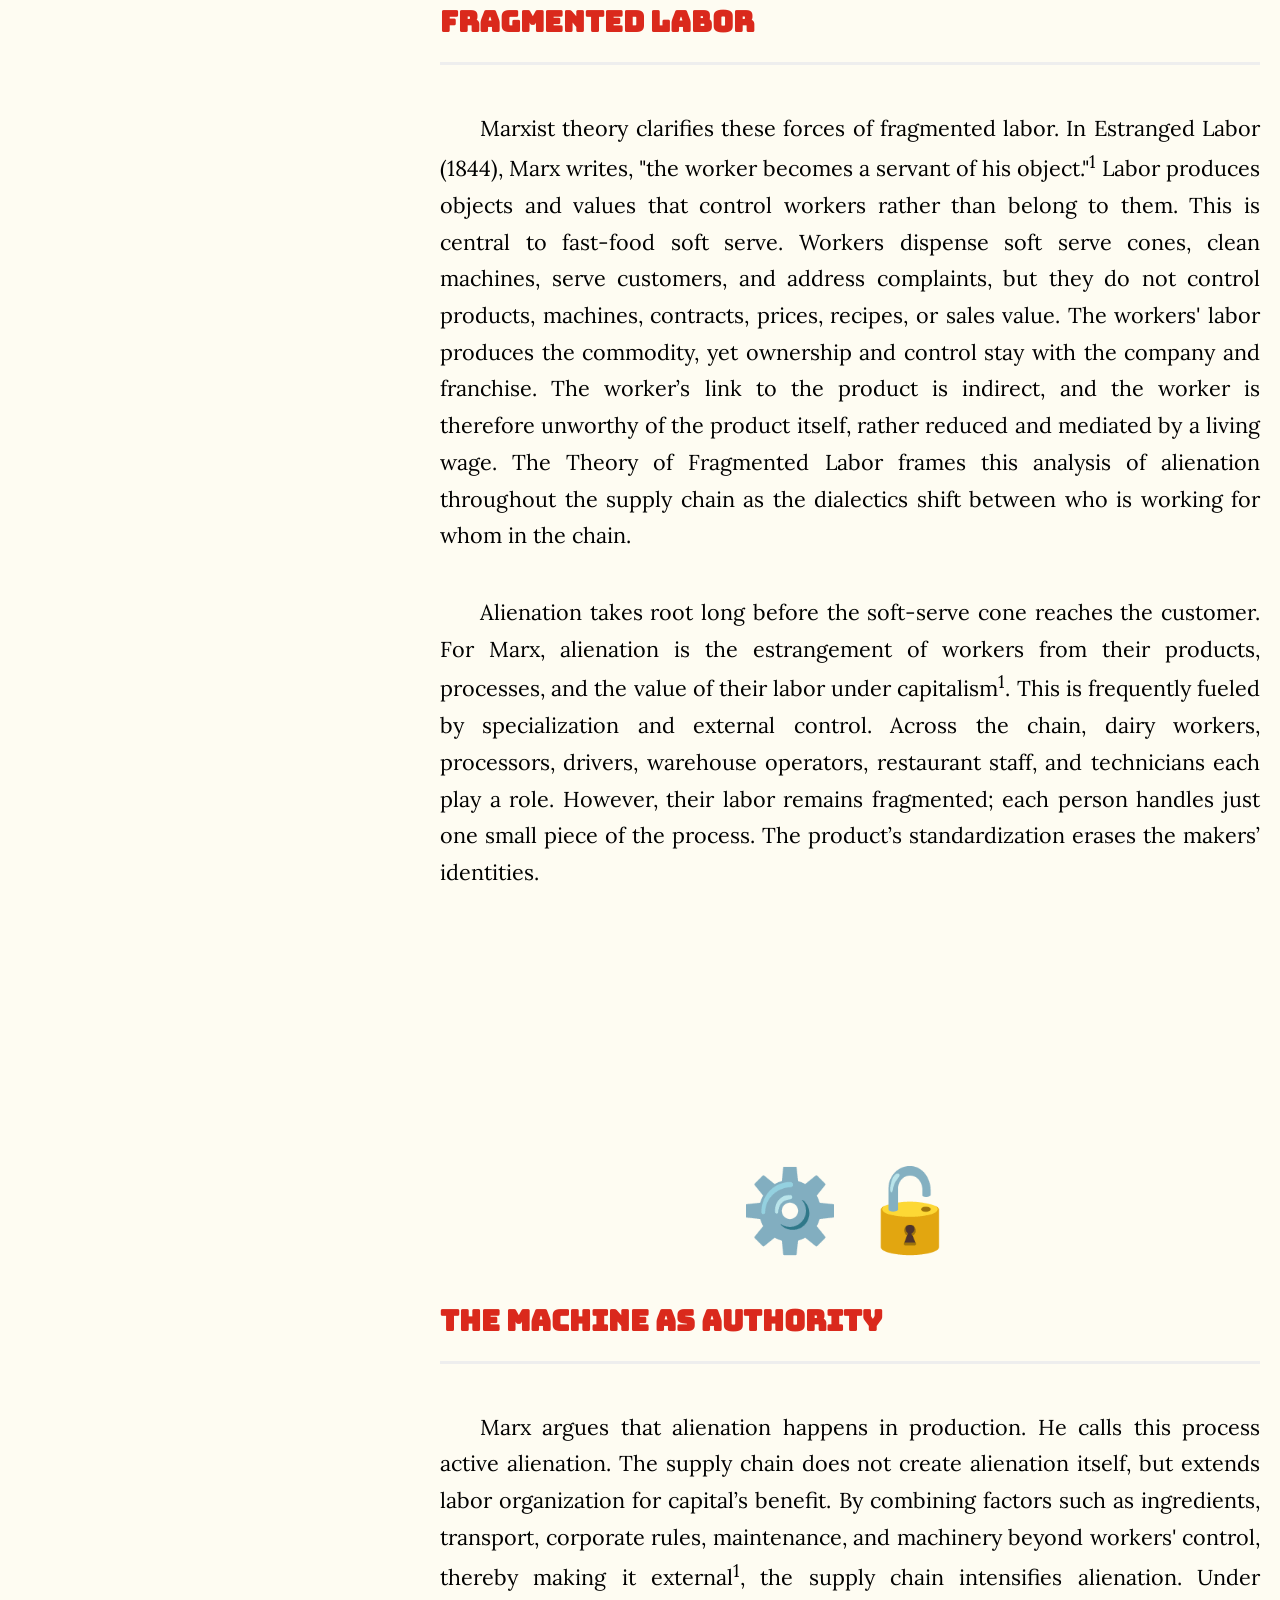
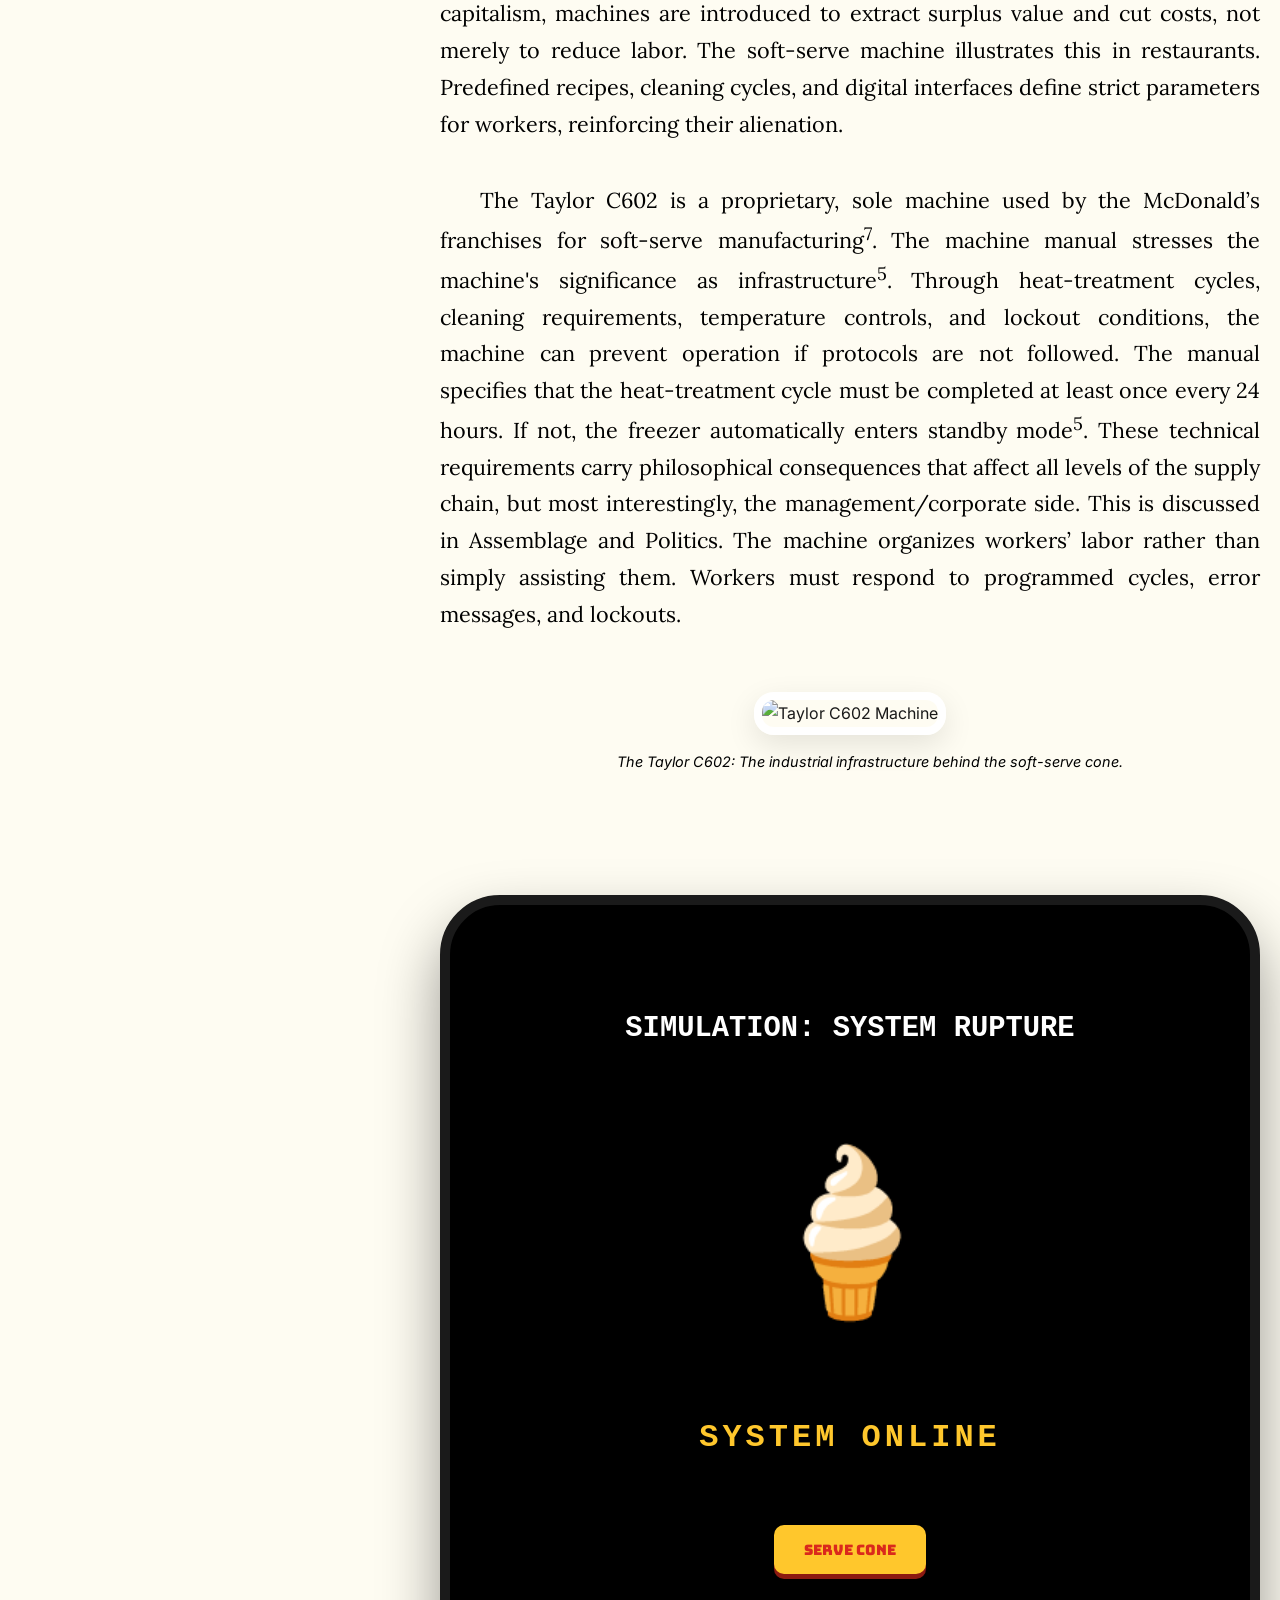
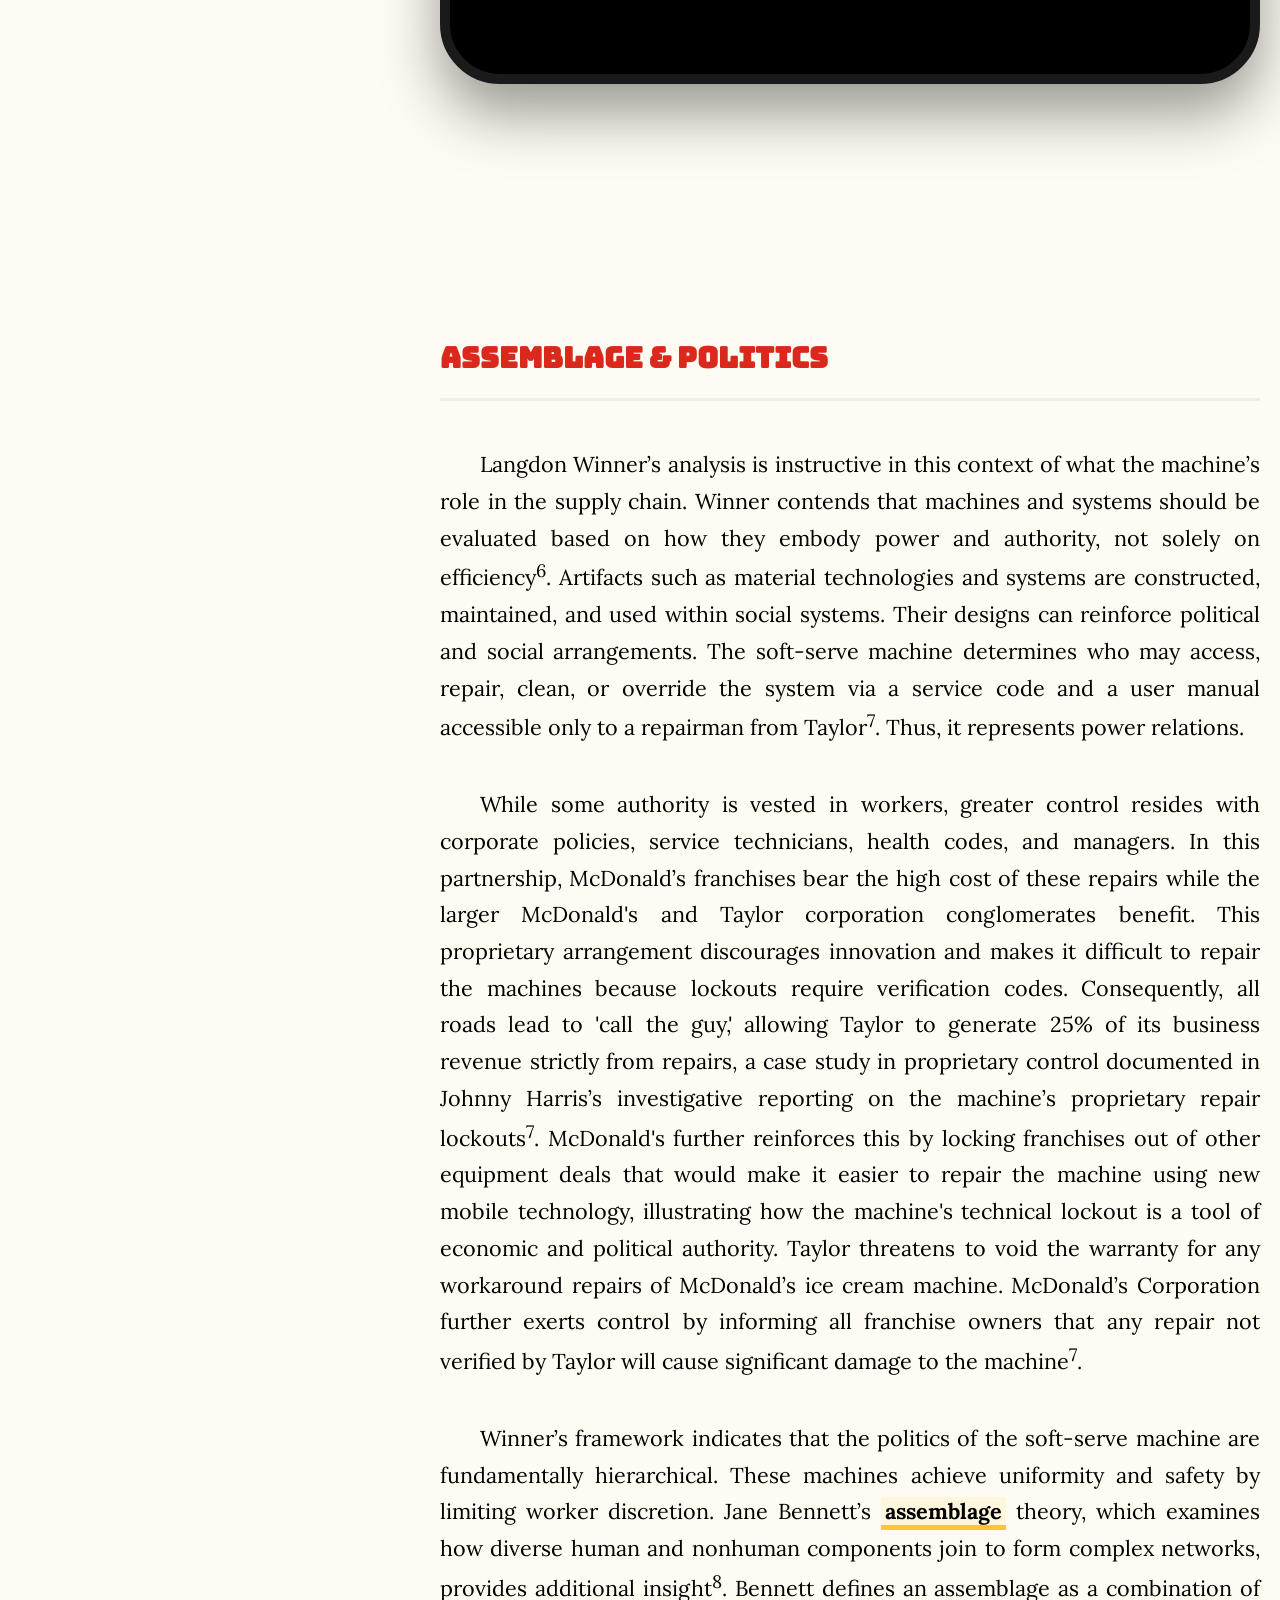
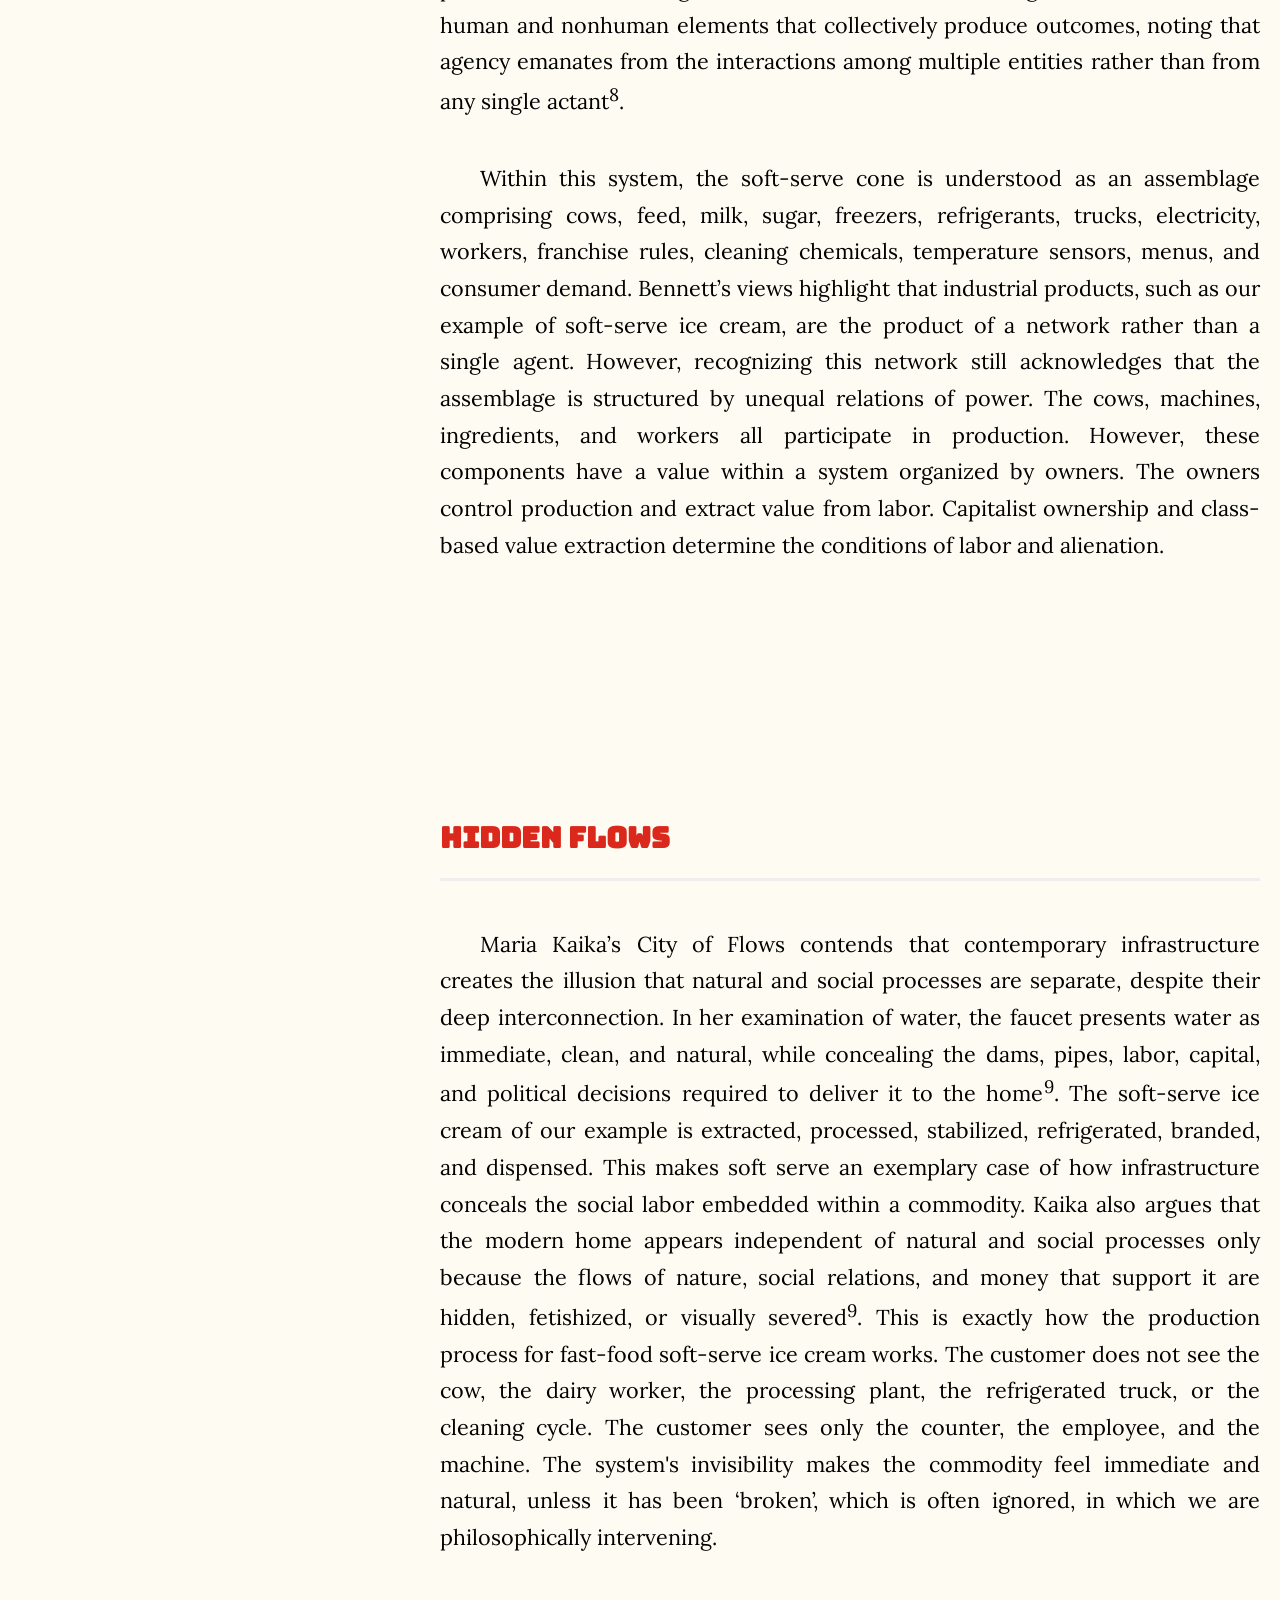
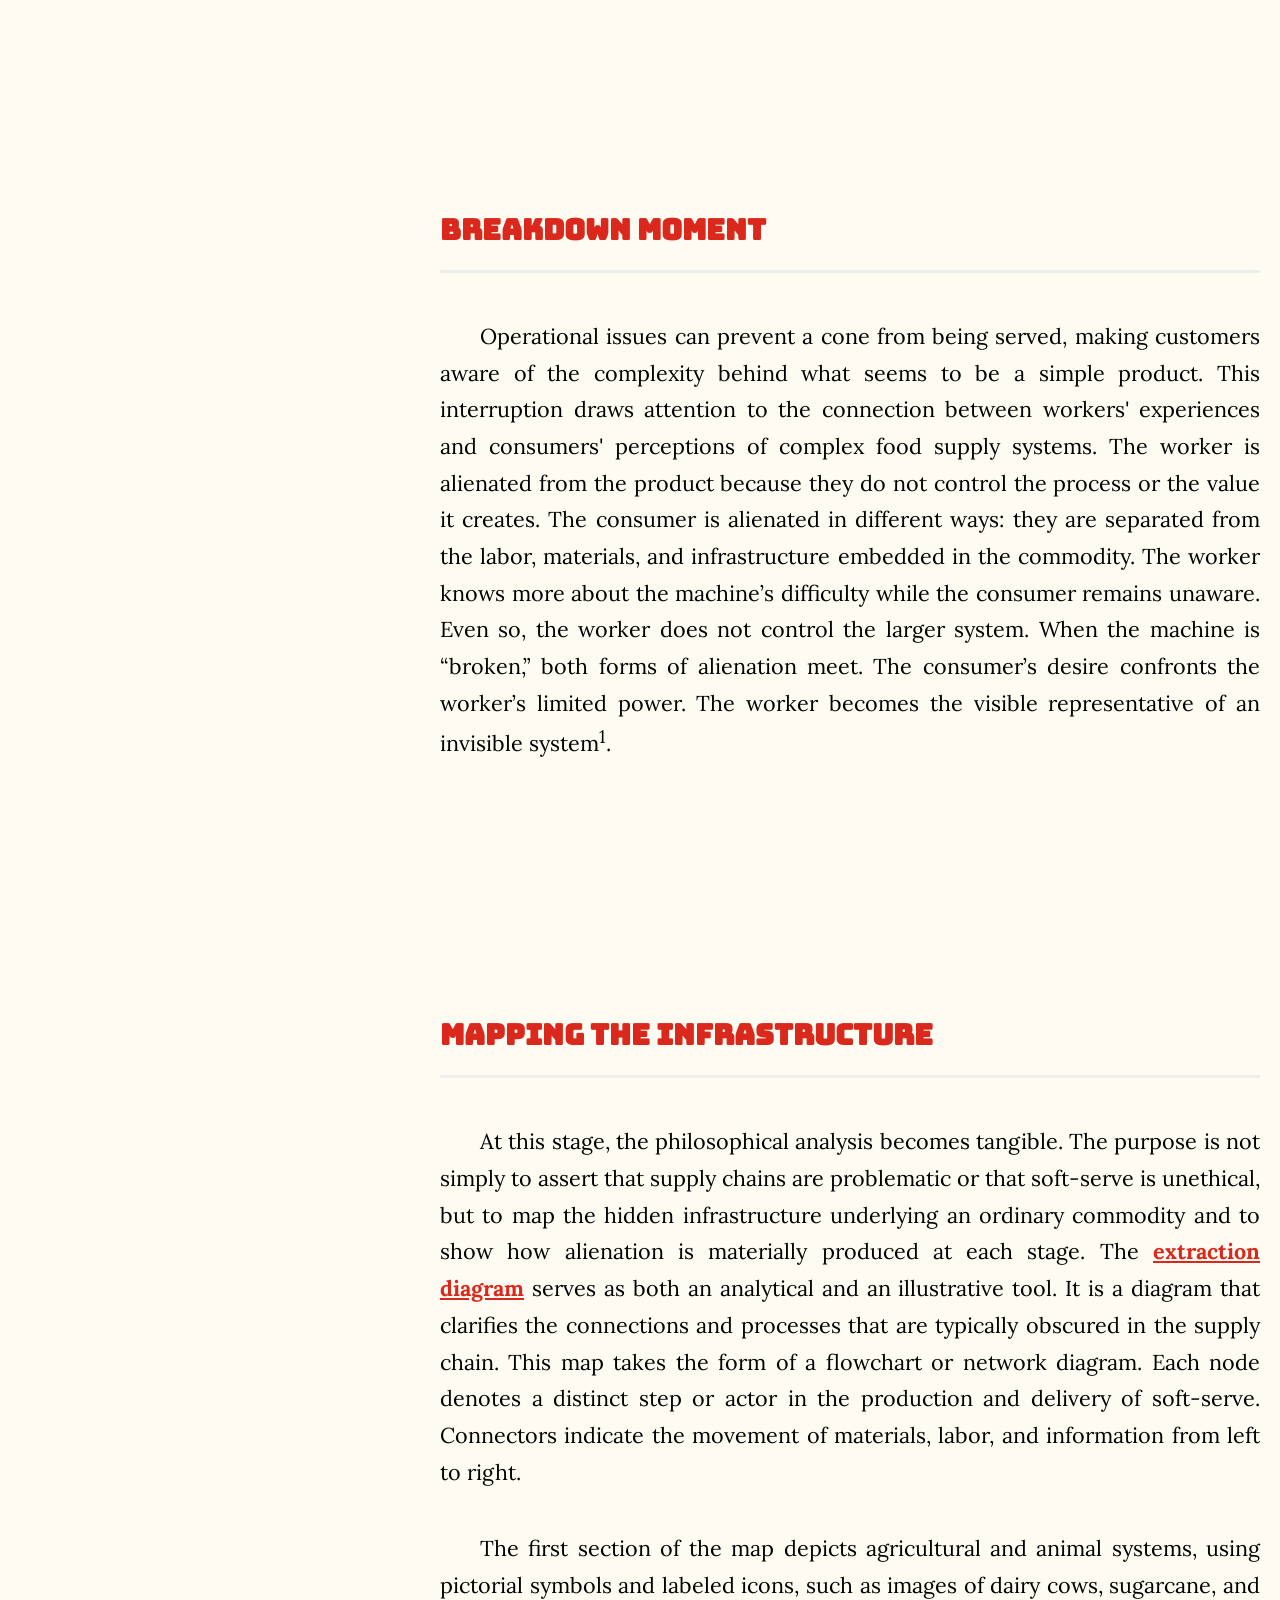
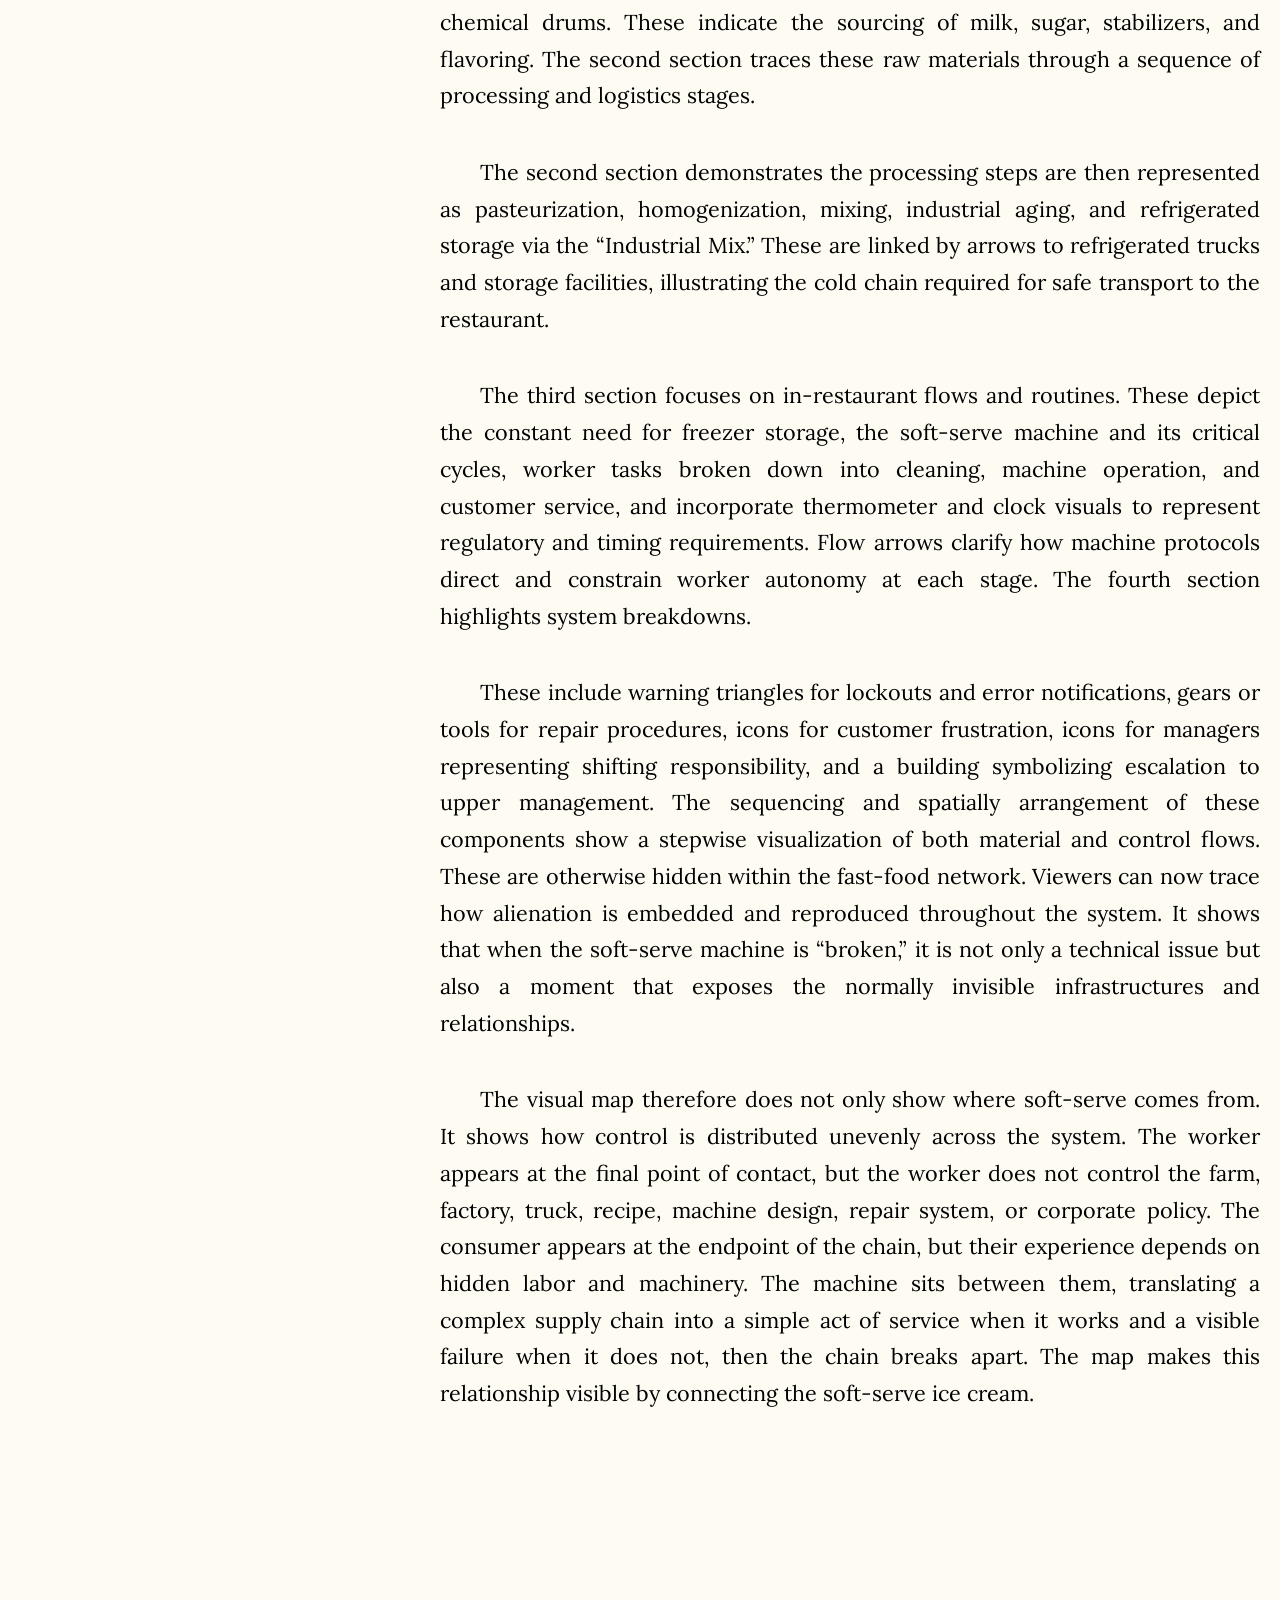
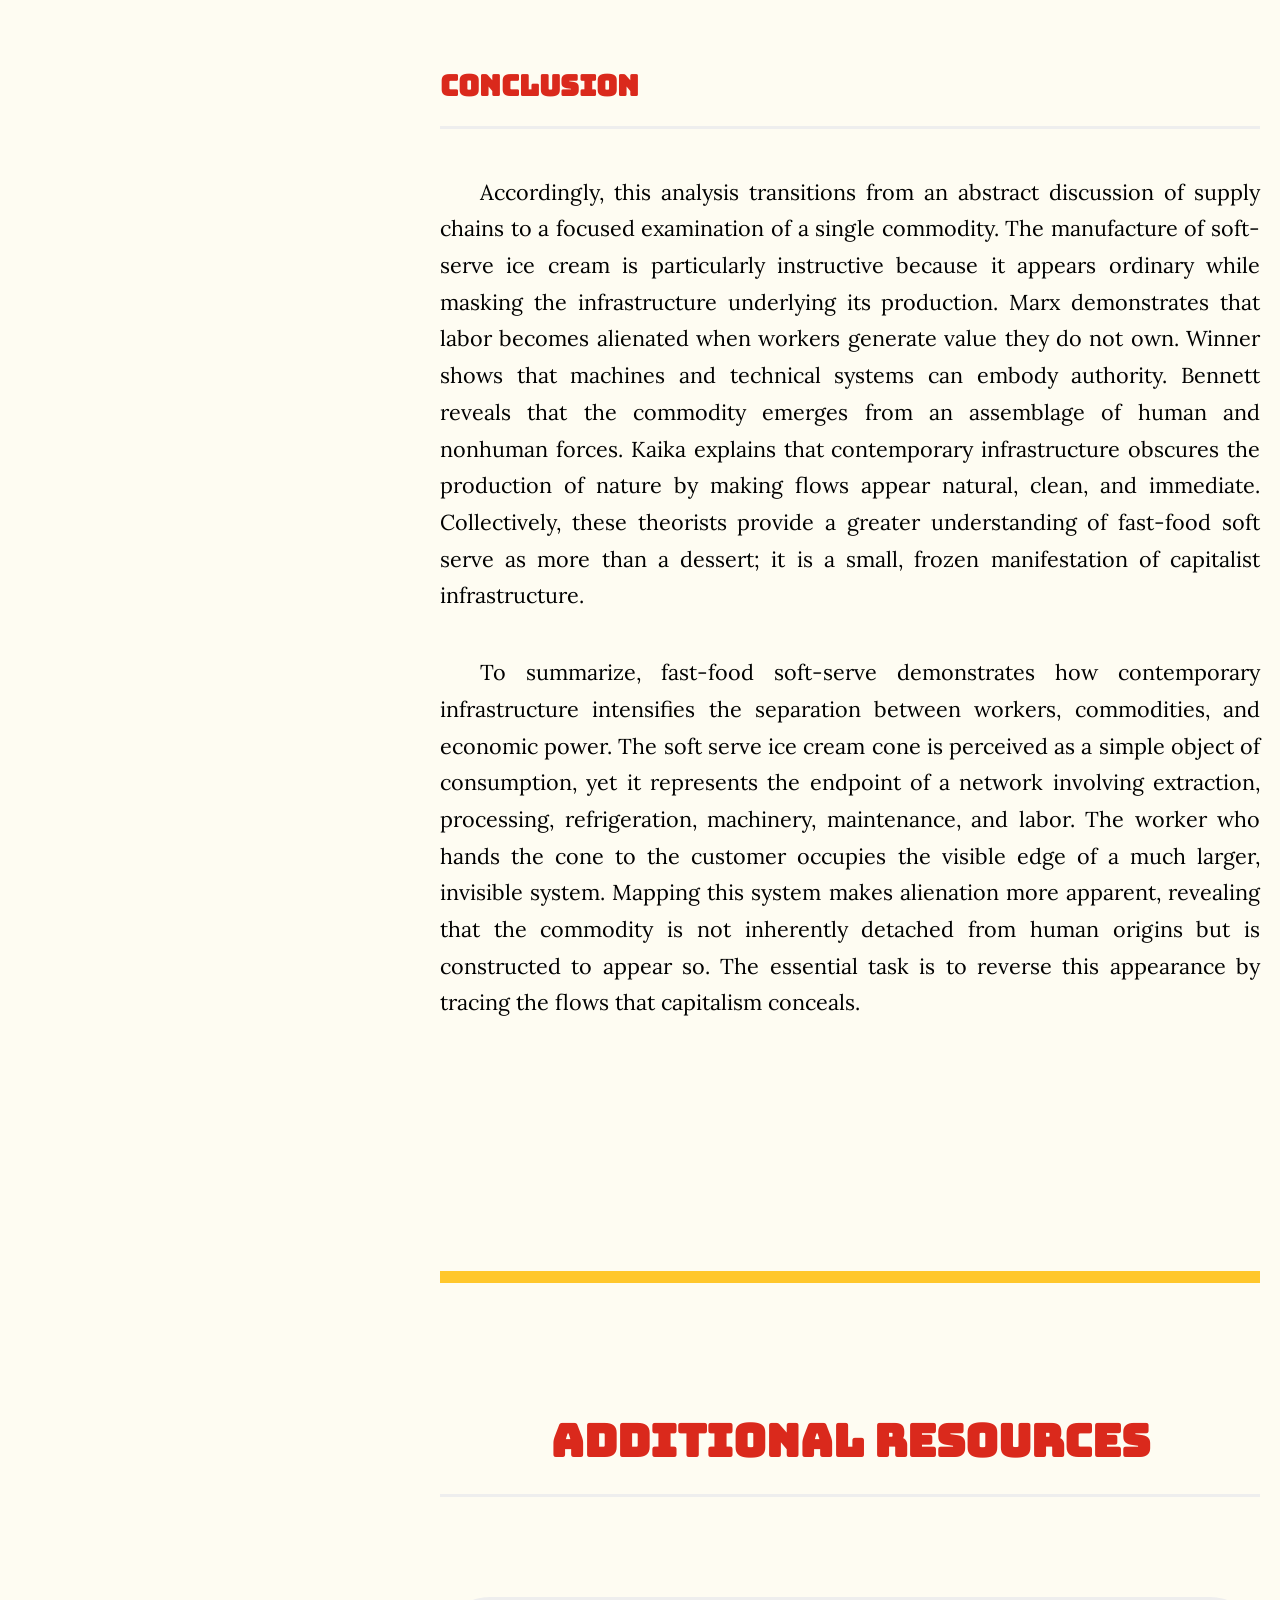
==== commit 3a3bfe28: "Remove internal all-caps comments from Section 10 text" ====
--- a/index.html
+++ b/index.html
@@ -57,7 +57,7 @@
         <div class="header-inner" style="text-align: center;">
             <h1 class="header-title">SOFT SERVE ALIENATION</h1>
             <div class="thesis-strip">
-                The Frozen Infrastructure of Ice Cream Soft Serve Machines
+                The Frozen Infrastructure of Ice Cream Soft Serve Ice Cream
             </div>
         </div>
     </header>
@@ -186,9 +186,9 @@
 
                     <section id="sec-10">
                         <h2>Mapping the Infrastructure</h2>
-                        <p>At this stage, the philosophical analysis becomes tangible. The purpose is not simply to assert that supply chains are problematic or that soft-serve is unethical, but to map the hidden infrastructure underlying an ordinary commodity and to show how alienation is materially produced at each stage. The <a href="#" onclick="window.switchTab('map'); return false;" style="color: var(--mcd-red); font-weight: 700; text-decoration: underline;">extraction diagram</a> serves as both an analytical and an illustrative tool. It is a diagram that clarifies the connections and processes that are typically obscured in the supply chain. This map takes the form of a flowchart or network diagram. Each node denotes a distinct step or actor in the production and delivery of soft-serve. Connectors indicate the movement of materials, labor, and information from left to right. THE CUSTOMER SHOULD BE IN THE DIAGRAM CONNECTED TO STAFF.</p>
-                        
-                        <p>THIS IS NOT ADDRESSED PRECISELY ADDRESSED IN THE MAP. The first section of the map depicts agricultural and animal systems, using pictorial symbols and labeled icons, such as images of dairy cows, sugarcane, and chemical drums. These indicate the sourcing of milk, sugar, stabilizers, and flavoring. The second section traces these raw materials through a sequence of processing and logistics stages.</p>
+                        <p>At this stage, the philosophical analysis becomes tangible. The purpose is not simply to assert that supply chains are problematic or that soft-serve is unethical, but to map the hidden infrastructure underlying an ordinary commodity and to show how alienation is materially produced at each stage. The <a href="#" onclick="window.switchTab('map'); return false;" style="color: var(--mcd-red); font-weight: 700; text-decoration: underline;">extraction diagram</a> serves as both an analytical and an illustrative tool. It is a diagram that clarifies the connections and processes that are typically obscured in the supply chain. This map takes the form of a flowchart or network diagram. Each node denotes a distinct step or actor in the production and delivery of soft-serve. Connectors indicate the movement of materials, labor, and information from left to right.</p>
+                        
+                        <p>The first section of the map depicts agricultural and animal systems, using pictorial symbols and labeled icons, such as images of dairy cows, sugarcane, and chemical drums. These indicate the sourcing of milk, sugar, stabilizers, and flavoring. The second section traces these raw materials through a sequence of processing and logistics stages.</p>
                         
                         <p>The second section demonstrates the processing steps are then represented as pasteurization, homogenization, mixing, industrial aging, and refrigerated storage via the “Industrial Mix.” These are linked by arrows to refrigerated trucks and storage facilities, illustrating the cold chain required for safe transport to the restaurant.</p>
                         
